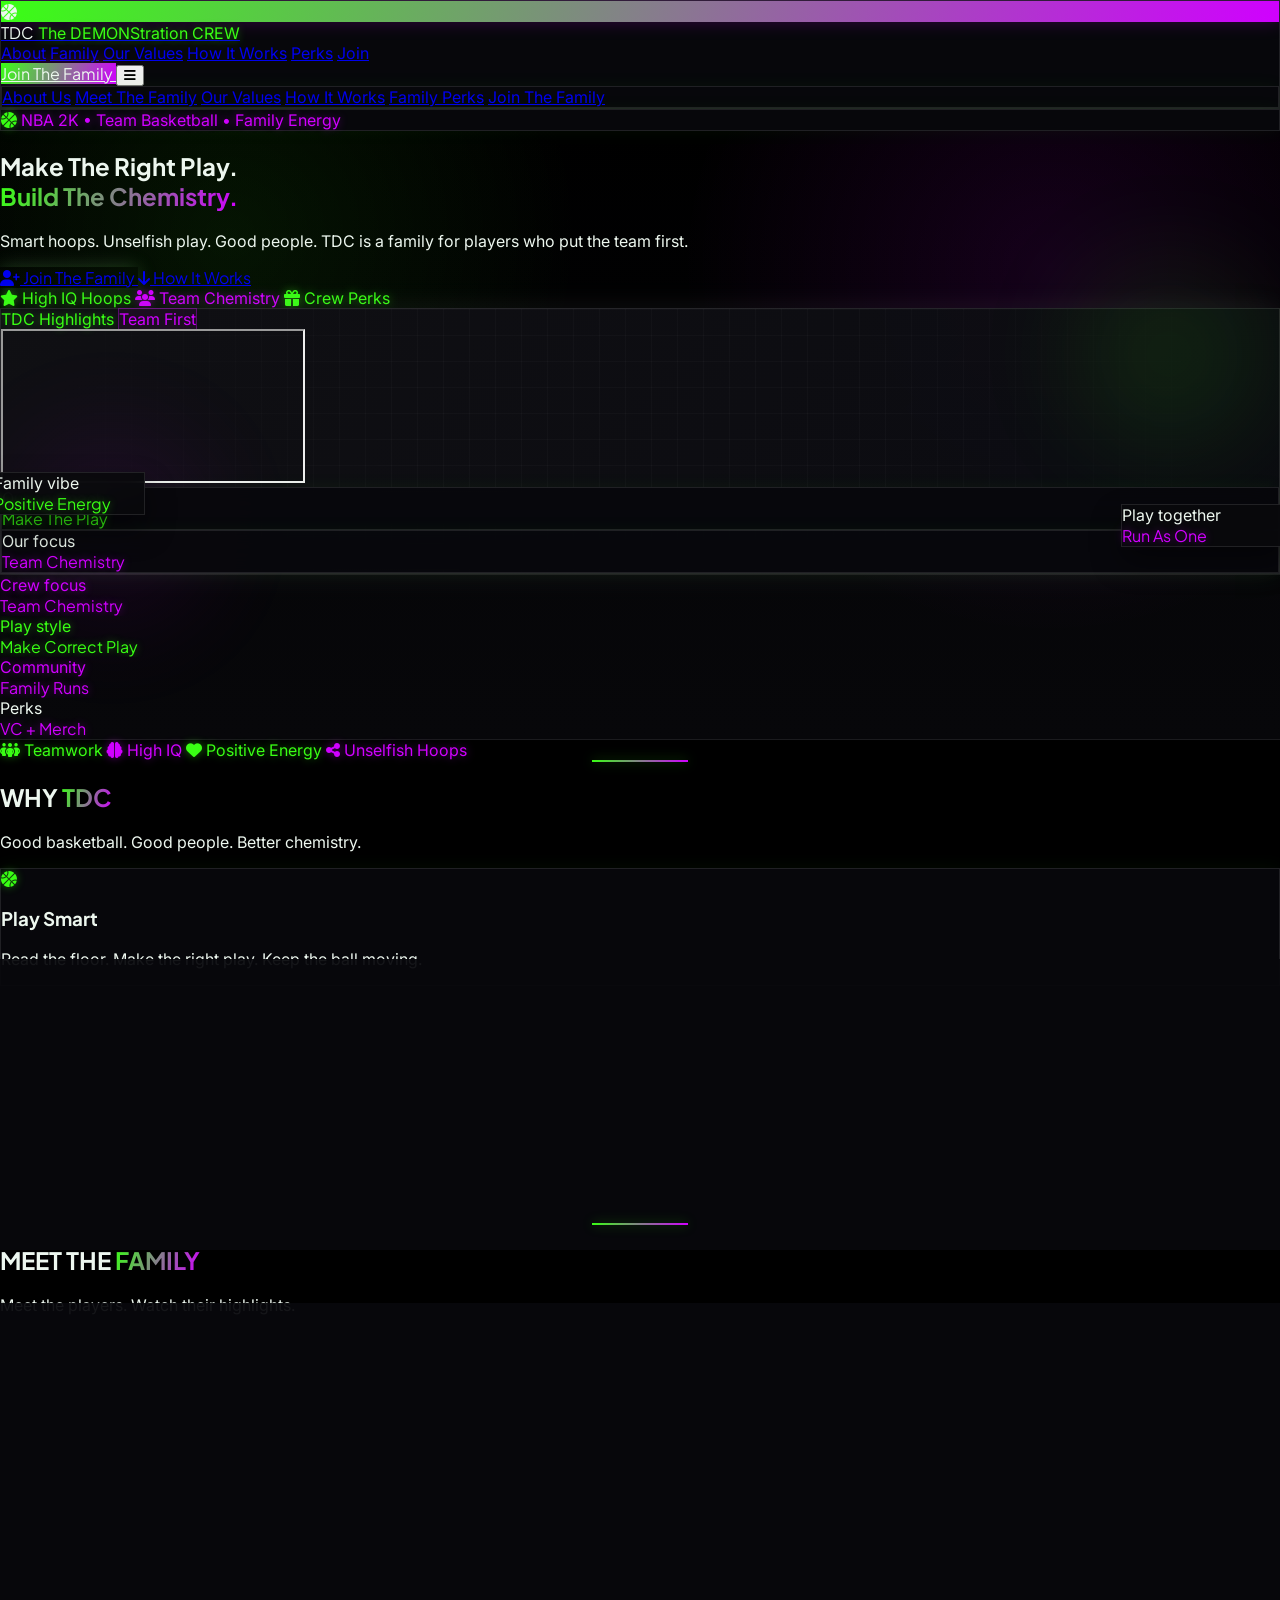
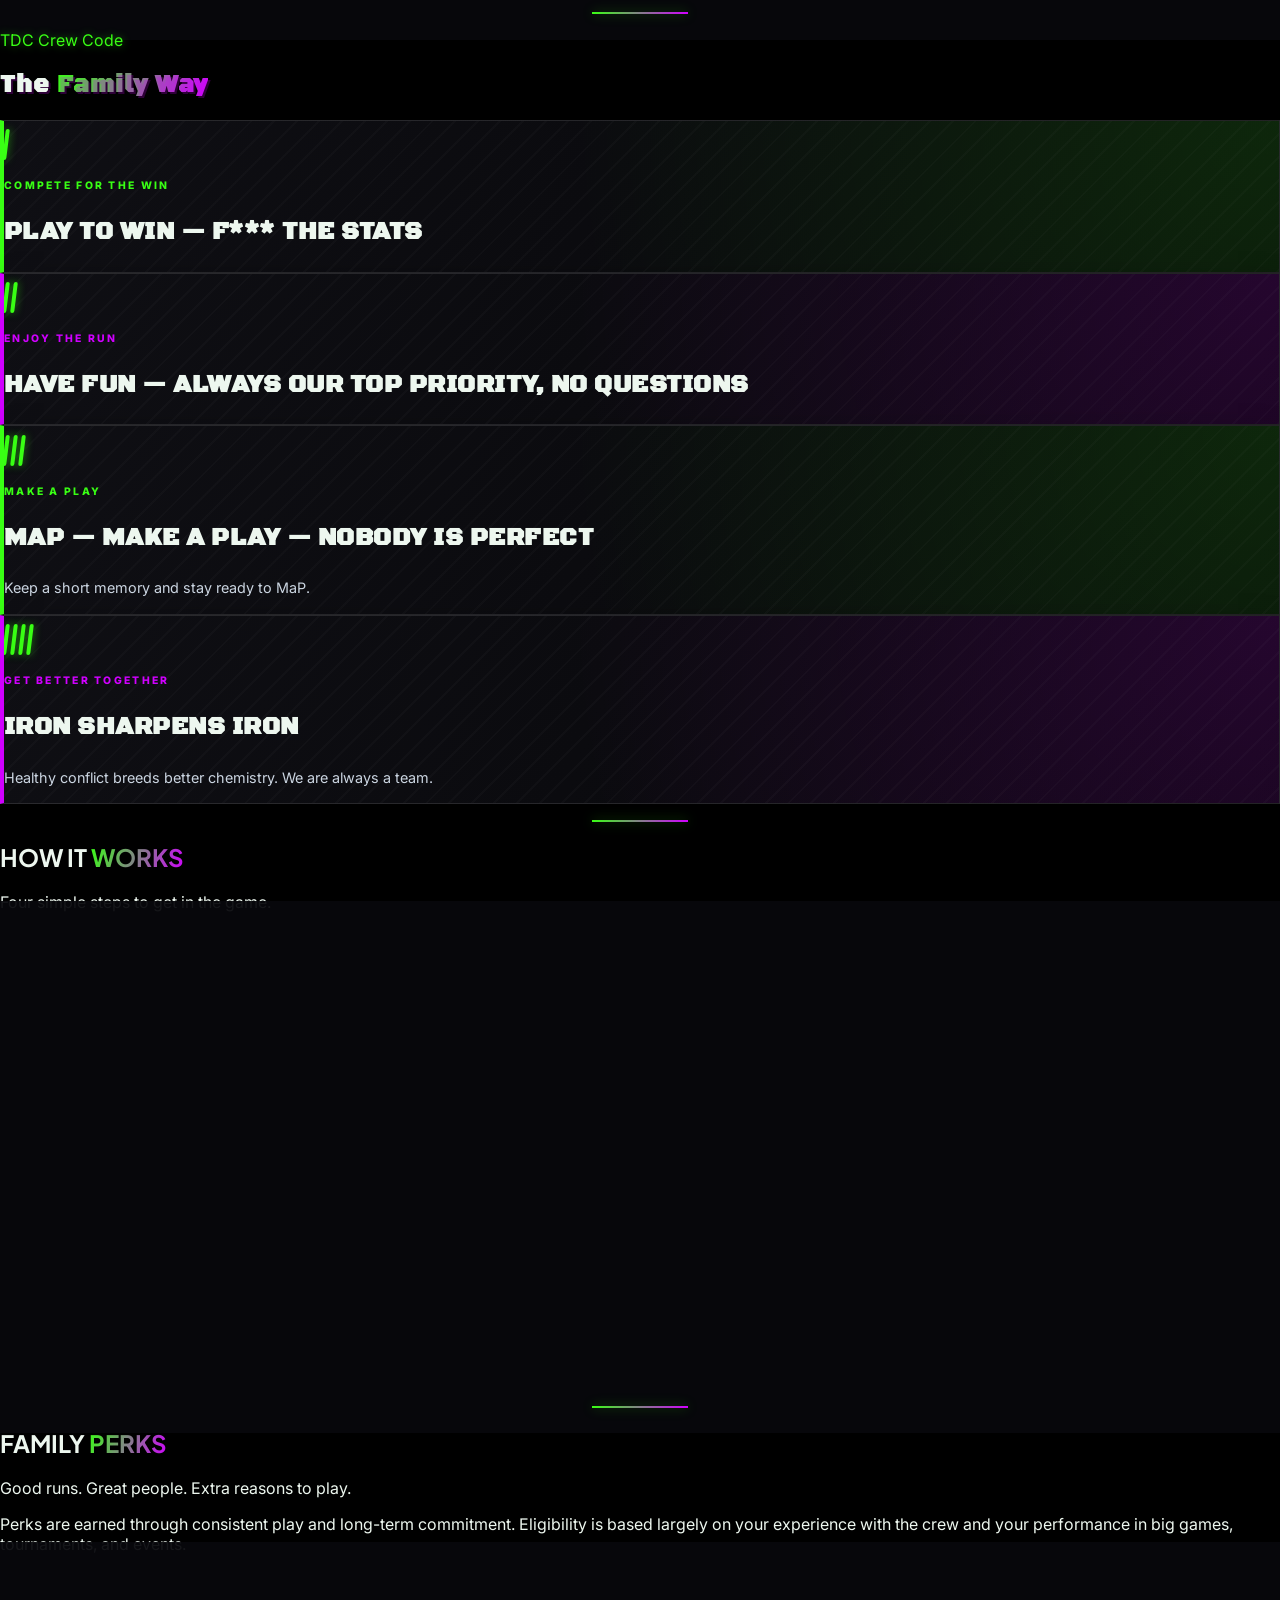
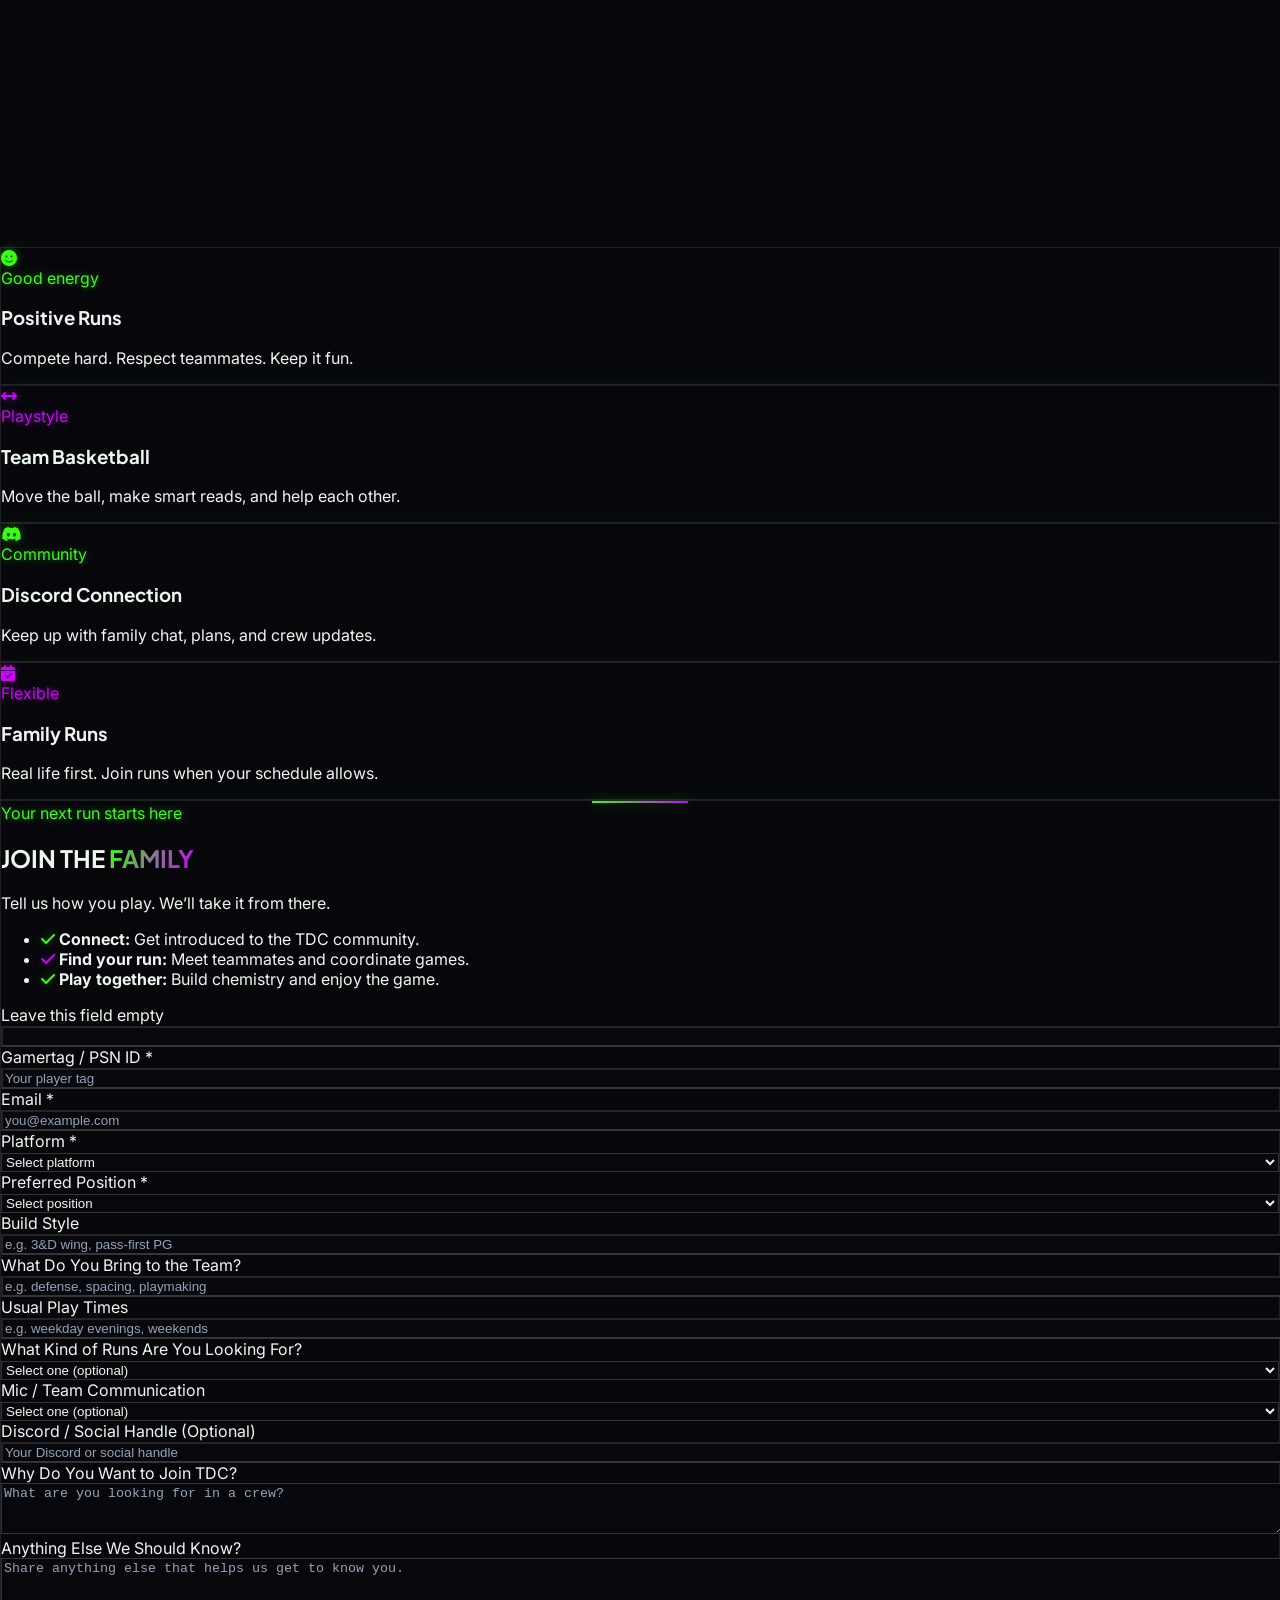
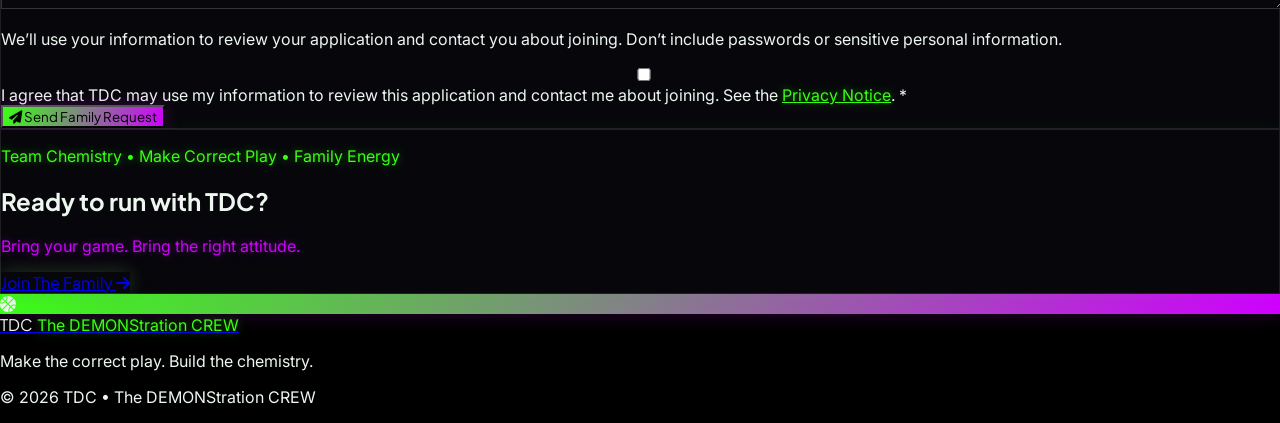
==== index.html @ 6d581211 "Optimize player images and defer highlight videos Co-authored-by: Copilot <223556219+Copilot@users.n" ====
<!DOCTYPE html>
<html lang="en" class="dark scroll-smooth">
<head>
    <meta charset="UTF-8">
    <meta name="viewport" content="width=device-width, initial-scale=1.0">
    <meta name="theme-color" content="#000000">
    <title>TDC // The DEMONStration CREW</title>
    <meta name="description" content="TDC is a high-IQ basketball family built on chemistry, team play, and a positive gaming community.">
    <link rel="icon" type="image/svg+xml" href="./favicon.svg">
    <link rel="canonical" href="https://202online.github.io/nba2k-crew/">
    <meta property="og:type" content="website">
    <meta property="og:url" content="https://202online.github.io/nba2k-crew/">
    <meta property="og:title" content="TDC // The DEMONStration CREW">
    <meta property="og:description" content="A high-IQ basketball family built on chemistry, team play, and a positive gaming community.">
    <meta property="og:image" content="https://202online.github.io/nba2k-crew/TwoTDCprofile.jpg">
    <meta property="og:image:width" content="1254">
    <meta property="og:image:height" content="1254">
    <meta property="og:image:alt" content="TDC basketball crew profile artwork">
    <meta name="twitter:card" content="summary_large_image">
    <meta name="twitter:title" content="TDC // The DEMONStration CREW">
    <meta name="twitter:description" content="A high-IQ basketball family built on chemistry, team play, and a positive gaming community.">
    <meta name="twitter:image" content="https://202online.github.io/nba2k-crew/TwoTDCprofile.jpg">

    <script src="https://cdn.tailwindcss.com"></script>
    <link rel="stylesheet" href="https://cdnjs.cloudflare.com/ajax/libs/font-awesome/6.4.0/css/all.min.css">
    <link rel="preconnect" href="https://fonts.googleapis.com">
    <link rel="preconnect" href="https://fonts.gstatic.com" crossorigin>
    <link href="https://fonts.googleapis.com/css2?family=Barlow+Condensed:wght@600;700;800;900&family=Inter:wght@300;400;500;600;700&family=Plus+Jakarta+Sans:wght@600;700;800&display=swap" rel="stylesheet">
    <link href="https://fonts.googleapis.com/css2?family=Black+Ops+One&display=swap" rel="stylesheet">

    <script>
        tailwind.config = {
            darkMode: 'class',
            theme: {
                extend: {
                    colors: {
                        crew: {
                            green: '#39ff14',
                            emerald: '#00ff9d',
                            purple: '#d000ff',
                            violet: '#9d00ff',
                            black: '#000000',
                            dark: '#08080c',
                            surface: '#101014'
                        }
                    },
                    fontFamily: {
                        sans: ['Inter', 'sans-serif'],
                        display: ['Plus Jakarta Sans', 'sans-serif']
                    }
                }
            }
        };
    </script>

    <style>
        :root {
            --electric-green: #39ff14;
            --electric-purple: #d000ff;
            --page-black: #000000;
            --panel-black: #08080c;
            --soft-white: #edf7ef;
        }

        html {
            scroll-behavior: smooth;
            scroll-padding-top: 6rem;
        }

        body {
            min-height: 100%;
            margin: 0;
            overflow-x: hidden;
            background: var(--page-black);
            color: var(--soft-white);
            font-family: 'Inter', sans-serif;
        }

        .font-display {
            font-family: 'Plus Jakarta Sans', sans-serif;
        }

        .family-way-heading {
            font-family: 'Black Ops One', 'Barlow Condensed', sans-serif;
            letter-spacing: 0.04em;
            text-shadow: 2px 2px 0 rgba(208, 0, 255, 0.22);
        }

        .family-way-tally {
            display: flex;
            flex: 0 0 auto;
            align-items: center;
            gap: 4px;
            min-width: 48px;
            height: 48px;
        }

        .family-way-tally i {
            display: block;
            width: 4px;
            height: 31px;
            border-radius: 2px;
            background: var(--electric-green);
            box-shadow: 0 0 9px rgba(57, 255, 20, 0.55);
            transform: skew(-7deg);
        }

        section,
        footer {
            background-color: var(--page-black);
        }

        .hero-bg {
            background:
                radial-gradient(circle at 18% 20%, rgba(57, 255, 20, 0.08), transparent 30%),
                radial-gradient(circle at 82% 25%, rgba(208, 0, 255, 0.10), transparent 32%),
                linear-gradient(180deg, #000000, #030306);
        }

        .glass-card {
            background: rgba(8, 8, 12, 0.94);
            border: 1px solid rgba(255, 255, 255, 0.10);
            backdrop-filter: blur(12px);
            -webkit-backdrop-filter: blur(12px);
            box-shadow: 0 0 18px rgba(57, 255, 20, 0.05);
        }

        .glass-card:hover {
            border-color: rgba(208, 0, 255, 0.55);
            box-shadow: 0 0 22px rgba(208, 0, 255, 0.14);
        }

        .gradient-text {
            background: linear-gradient(110deg, var(--electric-green), var(--electric-purple));
            -webkit-background-clip: text;
            background-clip: text;
            -webkit-text-fill-color: transparent;
        }

        .text-crew-green,
        .text-emerald-300,
        .text-green-400 {
            color: var(--electric-green) !important;
            -webkit-text-fill-color: var(--electric-green);
            text-shadow: 0 0 8px rgba(57, 255, 20, 0.45);
        }

        .text-crew-purple,
        .text-fuchsia-300,
        .text-purple-300 {
            color: var(--electric-purple) !important;
            -webkit-text-fill-color: var(--electric-purple);
            text-shadow: 0 0 8px rgba(208, 0, 255, 0.45);
        }

        .text-white {
            color: var(--soft-white) !important;
        }

        [class*="from-crew-green"][class*="to-crew-purple"] {
            background-image: linear-gradient(110deg, var(--electric-green), var(--electric-purple)) !important;
            box-shadow: 0 0 18px rgba(208, 0, 255, 0.22);
        }

        .badge-green {
            background: rgba(57, 255, 20, 0.08);
            color: #a7ff91;
            border: 1px solid rgba(57, 255, 20, 0.50);
            box-shadow: 0 0 10px rgba(57, 255, 20, 0.12);
        }

        .badge-purple {
            background: rgba(208, 0, 255, 0.08);
            color: #ed9cff;
            border: 1px solid rgba(208, 0, 255, 0.50);
            box-shadow: 0 0 10px rgba(208, 0, 255, 0.12);
        }

        .section-divider {
            width: 96px;
            height: 2px;
            margin-inline: auto;
            background: linear-gradient(90deg, var(--electric-green), var(--electric-purple));
            box-shadow: 0 0 12px rgba(57, 255, 20, 0.4);
        }

        .hero-panel {
            position: relative;
            isolation: isolate;
            background: linear-gradient(135deg, rgba(16, 16, 20, 0.96), rgba(12, 12, 18, 0.92));
            border: 1px solid rgba(255, 255, 255, 0.10);
            box-shadow: 0 0 30px rgba(57, 255, 20, 0.07), 0 0 30px rgba(208, 0, 255, 0.07);
        }

        .hero-panel::before {
            content: "";
            position: absolute;
            z-index: -1;
            inset: 0;
            border-radius: inherit;
            background-image:
                linear-gradient(rgba(255,255,255,0.025) 1px, transparent 1px),
                linear-gradient(90deg, rgba(255,255,255,0.025) 1px, transparent 1px);
            background-size: 26px 26px;
            mask-image: radial-gradient(circle at center, black 35%, transparent 100%);
            pointer-events: none;
        }

        .pulse-orb {
            position: absolute;
            z-index: -1;
            width: 190px;
            height: 190px;
            border-radius: 9999px;
            filter: blur(58px);
            opacity: 0.4;
            pointer-events: none;
        }

        .pulse-orb.green {
            top: -50px;
            right: 15px;
            background: rgba(57, 255, 20, 0.25);
        }

        .pulse-orb.purple {
            bottom: -50px;
            left: 15px;
            background: rgba(208, 0, 255, 0.22);
        }

        .floating-card {
            position: absolute;
            right: -8px;
            bottom: 26px;
            width: 164px;
            background: rgba(9, 9, 12, 0.94);
            border: 1px solid rgba(255, 255, 255, 0.10);
            backdrop-filter: blur(12px);
            box-shadow: 0 15px 30px rgba(0, 0, 0, 0.45);
        }

        .floating-card.left {
            left: -8px;
            right: auto;
            bottom: 58px;
            width: 150px;
        }

        .floating-pill {
            border: 1px solid rgba(57, 255, 20, 0.3);
            background: rgba(57, 255, 20, 0.06);
            color: var(--electric-green);
        }

        .floating-pill.purple {
            border-color: rgba(208, 0, 255, 0.35);
            background: rgba(208, 0, 255, 0.06);
            color: var(--electric-purple);
        }

        .stats-bar {
            border-top: 1px solid rgba(255, 255, 255, 0.08);
            border-bottom: 1px solid rgba(255, 255, 255, 0.08);
            background: rgba(255, 255, 255, 0.02);
        }

        .stat-card {
            position: relative;
            overflow: hidden;
        }

        .stat-card::before {
            content: "";
            position: absolute;
            inset: 0;
            background: linear-gradient(135deg, rgba(57,255,20,0.08), rgba(208,0,255,0.08));
            opacity: 0;
            transition: opacity 0.25s ease;
            pointer-events: none;
        }

        .stat-card:hover::before {
            opacity: 1;
        }

        .stat-card > * {
            position: relative;
            z-index: 1;
        }

        .cta-glow {
            box-shadow: 0 0 18px rgba(57, 255, 20, 0.20), 0 0 25px rgba(208, 0, 255, 0.12);
        }

        .reveal {
            opacity: 0;
            transform: translateY(16px);
            transition: opacity 0.65s ease, transform 0.65s ease;
        }

        .reveal.visible {
            opacity: 1;
            transform: translateY(0);
        }

        .family-way-list {
            list-style: none;
            padding: 0;
        }

        .family-way-item {
            position: relative;
            isolation: isolate;
            overflow: hidden;
            background: linear-gradient(110deg, rgba(15, 15, 20, 0.98), rgba(7, 7, 10, 0.96));
            border: 1px solid rgba(255, 255, 255, 0.11);
            box-shadow: 0 10px 28px rgba(0, 0, 0, 0.28);
            transition: transform 180ms ease, border-color 180ms ease, box-shadow 180ms ease;
        }

        .family-way-item:nth-child(odd) {
            --item-accent: var(--electric-green);
            --item-glow: rgba(57, 255, 20, 0.13);
            border-left: 4px solid var(--item-accent);
        }

        .family-way-item:nth-child(even) {
            --item-accent: var(--electric-purple);
            --item-glow: rgba(208, 0, 255, 0.15);
            border-left: 4px solid var(--item-accent);
        }

        .family-way-item::before {
            content: "";
            position: absolute;
            z-index: -1;
            inset: 0;
            background:
                repeating-linear-gradient(
                    135deg,
                    transparent 0,
                    transparent 14px,
                    rgba(255, 255, 255, 0.018) 14px,
                    rgba(255, 255, 255, 0.018) 16px
                ),
                radial-gradient(circle at 100% 0, var(--item-glow), transparent 55%);
            pointer-events: none;
        }

        .family-way-item:hover {
            transform: translateY(-3px);
            border-color: var(--item-accent);
            box-shadow: 0 12px 30px var(--item-glow);
        }

        .family-way-kicker {
            color: var(--item-accent);
            font-size: 0.65rem;
            font-weight: 800;
            letter-spacing: 0.22em;
            text-transform: uppercase;
        }

        .family-way-title {
            color: #edf7ef;
            font-family: 'Black Ops One', 'Barlow Condensed', sans-serif;
            font-size: clamp(1.05rem, 2.4vw, 1.55rem);
            font-weight: 900;
            letter-spacing: 0.02em;
            line-height: 1.2;
            text-transform: uppercase;
            text-wrap: balance;
        }

        .family-way-detail {
            color: #cbd5e1;
            font-size: 0.9rem;
            line-height: 1.55;
        }

        input,
        select,
        textarea {
            width: 100%;
            background-color: var(--panel-black) !important;
            color: var(--soft-white) !important;
            border-color: rgba(255, 255, 255, 0.18) !important;
        }

        input::placeholder,
        textarea::placeholder {
            color: #94a3b8;
        }

        input:focus,
        select:focus,
        textarea:focus {
            border-color: var(--electric-green) !important;
            box-shadow: 0 0 12px rgba(57, 255, 20, 0.22);
            outline: none;
        }

        ::-webkit-scrollbar {
            width: 8px;
        }

        ::-webkit-scrollbar-track {
            background: #000;
        }

        ::-webkit-scrollbar-thumb {
            background: var(--electric-purple);
            border-radius: 4px;
            box-shadow: 0 0 8px rgba(208, 0, 255, 0.45);
        }

        ::-webkit-scrollbar-thumb:hover {
            background: var(--electric-green);
        }

        :focus-visible {
            outline: 2px solid var(--electric-green);
            outline-offset: 3px;
        }

        @media (max-width: 640px) {
            .floating-card {
                display: none;
            }

            .hero-panel {
                padding: 1rem;
            }

            .mobile-cta {
                width: 100%;
                justify-content: center;
            }

            .family-way-item {
                padding: 1rem;
            }

            .family-way-tally {
                min-width: 40px;
                height: 40px;
                gap: 3px;
            }

            .family-way-tally i {
                width: 3px;
                height: 26px;
            }
        }

        @media (prefers-reduced-motion: reduce) {
            html {
                scroll-behavior: auto;
            }

            *,
            *::before,
            *::after {
                animation-duration: 0.01ms !important;
                animation-iteration-count: 1 !important;
                transition-duration: 0.01ms !important;
            }

            .reveal {
                opacity: 1;
                transform: none;
            }

            .family-way-item {
                transition: none;
            }
        }
    </style>
</head>

<body class="antialiased selection:bg-crew-purple selection:text-white">
    <!-- Header -->
    <header class="fixed top-0 left-0 right-0 z-40 glass-card border-b border-white/10" id="navbar">
        <div class="max-w-7xl mx-auto px-4 sm:px-6 lg:px-8 h-20 flex items-center justify-between">
            <a href="#intro" class="flex items-center gap-3" aria-label="TDC home">
                <div class="w-10 h-10 rounded-xl bg-gradient-to-tr from-crew-green to-crew-purple flex items-center justify-center text-white font-display font-extrabold text-xl">
                    <i class="fa-solid fa-basketball"></i>
                </div>
                <div>
                    <span class="font-display font-extrabold text-xl tracking-wide text-white">TDC</span>
                    <span class="text-xs font-semibold text-crew-green block -mt-1">The DEMONStration CREW</span>
                </div>
            </a>

            <nav class="hidden lg:flex items-center gap-6 font-medium text-sm" aria-label="Main navigation">
                <a href="#intro" class="text-slate-300 hover:text-crew-green">About</a>
                <a href="#crew" class="text-slate-300 hover:text-crew-green">Family</a>
                <a href="#family-voices" class="text-slate-300 hover:text-crew-green">Our Values</a>
                <a href="#how-it-works" class="text-slate-300 hover:text-crew-green">How It Works</a>
                <a href="#perks" class="text-slate-300 hover:text-crew-purple">Perks</a>
                <a href="#recruitment" class="text-slate-300 hover:text-crew-green">Join</a>
            </nav>

            <div class="flex items-center gap-3">
                <a href="#recruitment" class="hidden sm:inline-flex items-center justify-center px-4 py-2.5 rounded-xl font-display font-bold text-sm text-white bg-gradient-to-r from-crew-green to-crew-purple hover:opacity-95">
                    Join The Family
                </a>
                <button id="mobile-menu-btn" class="lg:hidden text-slate-300 hover:text-white p-2" aria-label="Open navigation menu" aria-expanded="false" aria-controls="mobile-menu">
                    <i class="fa-solid fa-bars text-2xl"></i>
                </button>
            </div>
        </div>

        <nav id="mobile-menu" class="hidden lg:hidden glass-card border-t border-white/10 px-4 pt-3 pb-5 space-y-1" aria-label="Mobile navigation">
            <a href="#intro" class="mobile-link block px-3 py-3 rounded-lg text-slate-200 hover:bg-white/5">About Us</a>
            <a href="#crew" class="mobile-link block px-3 py-3 rounded-lg text-slate-200 hover:bg-white/5">Meet The Family</a>
            <a href="#family-voices" class="mobile-link block px-3 py-3 rounded-lg text-slate-200 hover:bg-white/5">Our Values</a>
            <a href="#how-it-works" class="mobile-link block px-3 py-3 rounded-lg text-slate-200 hover:bg-white/5">How It Works</a>
            <a href="#perks" class="mobile-link block px-3 py-3 rounded-lg text-slate-200 hover:bg-white/5">Family Perks</a>
            <a href="#recruitment" class="mobile-link block px-3 py-3 rounded-lg text-slate-200 hover:bg-white/5">Join The Family</a>
        </nav>
    </header>

    <main>
        <!-- Hero -->
        <section id="intro" class="hero-bg pt-28 sm:pt-32 pb-16 sm:pb-20">
            <div class="max-w-7xl mx-auto px-4 sm:px-6 lg:px-8">
                <div class="grid grid-cols-1 xl:grid-cols-[1.15fr_0.85fr] gap-8 xl:gap-12 items-center">
                    <div class="text-center xl:text-left max-w-3xl mx-auto xl:mx-0 reveal">
                        <div class="inline-flex items-center gap-2 px-4 py-2 rounded-full glass-card border border-crew-purple/40 text-xs font-semibold text-purple-300 mb-6">
                            <i class="fa-solid fa-basketball text-crew-green"></i>
                            NBA 2K • Team Basketball • Family Energy
                        </div>

                        <h1 class="font-display text-4xl sm:text-5xl lg:text-6xl font-extrabold tracking-tight text-white mb-5 leading-tight">
                            Make The Right Play.<br>
                            <span class="gradient-text">Build The Chemistry.</span>
                        </h1>

                        <p class="text-base sm:text-lg text-slate-300 leading-relaxed mb-7 max-w-2xl mx-auto xl:mx-0">
                            Smart hoops. Unselfish play. Good people.
                            TDC is a family for players who put the team first.
                        </p>

                        <div class="flex flex-col sm:flex-row justify-center xl:justify-start gap-3">
                            <a href="#recruitment" class="mobile-cta cta-glow inline-flex items-center gap-2 px-6 py-3.5 rounded-xl font-display font-bold text-sm text-black bg-crew-green hover:brightness-110">
                                <i class="fa-solid fa-user-plus"></i> Join The Family
                            </a>
                            <a href="#how-it-works" class="mobile-cta inline-flex items-center gap-2 px-6 py-3.5 rounded-xl font-display font-bold text-sm text-black bg-crew-purple border border-crew-purple hover:brightness-110">
                                <i class="fa-solid fa-arrow-down"></i> How It Works
                            </a>
                        </div>

                        <div class="mt-7 flex flex-wrap justify-center xl:justify-start gap-2">
                            <span class="inline-flex items-center gap-2 px-3 py-2 rounded-full border border-crew-green/30 bg-crew-green/5 text-xs font-semibold text-crew-green">
                                <i class="fa-solid fa-star"></i> High IQ Hoops
                            </span>
                            <span class="inline-flex items-center gap-2 px-3 py-2 rounded-full border border-crew-purple/30 bg-crew-purple/5 text-xs font-semibold text-crew-purple">
                                <i class="fa-solid fa-users"></i> Team Chemistry
                            </span>
                            <span class="inline-flex items-center gap-2 rounded-full border border-crew-green/30 bg-crew-green/5 px-3 py-2 text-xs font-semibold text-crew-green">
                                <i class="fa-solid fa-gift text-crew-green"></i> Crew Perks
                            </span>
                        </div>
                    </div>

                    <div class="hero-panel rounded-[28px] p-4 sm:p-6 reveal">
                        <div class="pulse-orb green"></div>
                        <div class="pulse-orb purple"></div>

                        <div class="relative z-10">
                            <div class="flex items-center justify-between mb-4">
                                <span class="text-xs font-bold uppercase tracking-[0.18em] text-crew-green">TDC Highlights</span>
                                <span class="floating-pill purple text-[10px] px-2 py-1 rounded-full font-semibold">Team First</span>
                            </div>

                            <div class="aspect-video overflow-hidden rounded-2xl border border-white/10 bg-black">
                                <iframe
                                    class="w-full h-full"
                                    src="https://www.youtube-nocookie.com/embed/dQw4w9WgXcQ?controls=1"
                                    title="TDC Intro and Playstyle Overview"
                                    loading="lazy"
                                    allow="accelerometer; autoplay; clipboard-write; encrypted-media; gyroscope; picture-in-picture"
                                    allowfullscreen>
                                </iframe>
                            </div>

                            <div class="mt-4 grid grid-cols-2 gap-3">
                                <div class="glass-card rounded-2xl p-3">
                                    <div class="text-[10px] uppercase tracking-[0.15em] text-slate-400">Our approach</div>
                                    <div class="mt-1 font-display text-lg sm:text-xl font-extrabold text-crew-green">Make The Play</div>
                                </div>
                                <div class="glass-card rounded-2xl p-3">
                                    <div class="text-[10px] uppercase tracking-[0.15em] text-slate-400">Our focus</div>
                                    <div class="mt-1 font-display text-lg sm:text-xl font-extrabold text-crew-purple">Team Chemistry</div>
                                </div>
                            </div>
                        </div>

                        <div class="floating-card left rounded-2xl p-3">
                            <div class="text-[9px] uppercase tracking-[0.15em] text-slate-400">Family vibe</div>
                            <div class="mt-1 font-display text-base font-extrabold text-crew-green">Positive Energy</div>
                        </div>

                        <div class="floating-card rounded-2xl p-3">
                            <div class="text-[9px] uppercase tracking-[0.15em] text-slate-400">Play together</div>
                            <div class="mt-1 font-display text-base font-extrabold text-crew-purple">Run As One</div>
                        </div>
                    </div>
                </div>

                <!-- Stats row -->
                <div class="stats-bar mt-10 py-4 reveal">
                    <div class="grid grid-cols-2 md:grid-cols-4 gap-3 text-center">
                        <div class="stat-card rounded-2xl border border-crew-purple/30 bg-crew-purple/5 p-4">
                            <div class="text-[10px] uppercase tracking-[0.16em] text-crew-purple">Crew focus</div>
                            <div class="font-display text-lg sm:text-xl font-extrabold text-crew-purple mt-2">Team Chemistry</div>
                        </div>
                        <div class="stat-card rounded-2xl border border-crew-green/30 bg-crew-green/5 p-4">
                            <div class="text-[10px] uppercase tracking-[0.16em] text-crew-green">Play style</div>
                            <div class="font-display text-lg sm:text-xl font-extrabold text-crew-green mt-2">Make Correct Play</div>
                        </div>
                        <div class="stat-card rounded-2xl border border-crew-purple/30 bg-crew-purple/5 p-4">
                            <div class="text-[10px] uppercase tracking-[0.16em] text-crew-purple">Community</div>
                            <div class="font-display text-lg sm:text-xl font-extrabold text-crew-purple mt-2">Family Runs</div>
                        </div>
                        <div class="stat-card rounded-2xl p-4">
                            <div class="text-[10px] uppercase tracking-[0.16em] text-slate-400">Perks</div>
                            <div class="font-display text-lg sm:text-xl font-extrabold text-crew-purple mt-2">VC + Merch</div>
                        </div>
                    </div>
                </div>
            </div>
        </section>

        <!-- Team values row -->
        <section aria-label="TDC team values" class="py-5 border-y border-white/10 bg-white/[0.02]">
            <div class="max-w-7xl mx-auto px-4 sm:px-6 lg:px-8">
                <div class="flex flex-wrap justify-center gap-x-7 gap-y-3 text-xs sm:text-sm font-semibold uppercase tracking-[0.12em]">
                    <span class="inline-flex items-center gap-2 text-crew-green">
                        <i class="fa-solid fa-people-group"></i> Teamwork
                    </span>
                    <span class="inline-flex items-center gap-2 text-crew-purple">
                        <i class="fa-solid fa-brain"></i> High IQ
                    </span>
                    <span class="inline-flex items-center gap-2 text-crew-green">
                        <i class="fa-solid fa-heart"></i> Positive Energy
                    </span>
                    <span class="inline-flex items-center gap-2 text-crew-purple">
                        <i class="fa-solid fa-share-nodes"></i> Unselfish Hoops
                    </span>
                </div>
            </div>
        </section>

        <!-- Why TDC -->
        <section id="why-tdc" class="py-20 sm:py-24">
            <div class="max-w-7xl mx-auto px-4 sm:px-6 lg:px-8">
                <div class="text-center max-w-2xl mx-auto mb-10 reveal">
                    <div class="section-divider mb-5"></div>
                    <h2 class="font-display text-3xl sm:text-4xl font-extrabold text-white">
                        WHY <span class="gradient-text">TDC</span>
                    </h2>
                    <p class="text-slate-400 mt-3">Good basketball. Good people. Better chemistry.</p>
                </div>

                <div class="grid grid-cols-1 md:grid-cols-3 gap-5">
                    <article class="glass-card rounded-3xl p-6 reveal">
                        <div class="w-12 h-12 rounded-2xl bg-crew-green/15 border border-crew-green/35 flex items-center justify-center text-crew-green text-xl mb-4">
                            <i class="fa-solid fa-basketball"></i>
                        </div>
                        <h3 class="font-display text-xl font-bold text-white mb-2">Play Smart</h3>
                        <p class="text-slate-300 text-sm leading-relaxed">Read the floor. Make the right play. Keep the ball moving.</p>
                    </article>

                    <article class="glass-card rounded-3xl p-6 reveal">
                        <div class="w-12 h-12 rounded-2xl bg-crew-purple/15 border border-crew-purple/35 flex items-center justify-center text-crew-purple text-xl mb-4">
                            <i class="fa-solid fa-people-group"></i>
                        </div>
                        <h3 class="font-display text-xl font-bold text-white mb-2">Build Chemistry</h3>
                        <p class="text-slate-300 text-sm leading-relaxed">Support your teammates. Compete hard. Keep it positive.</p>
                    </article>

                    <article class="glass-card rounded-3xl p-6 reveal">
                        <div class="w-12 h-12 rounded-2xl bg-white/5 border border-white/15 flex items-center justify-center text-crew-green text-xl mb-4">
                            <i class="fa-solid fa-gift"></i>
                        </div>
                        <h3 class="font-display text-xl font-bold text-white mb-2">Enjoy The Perks</h3>
                        <p class="text-slate-300 text-sm leading-relaxed">Join the community for family runs, giveaways, and merch perks.</p>
                    </article>
                </div>
            </div>
        </section>

        <!-- Meet The Family -->
        <section id="crew" class="py-20 sm:py-24">
            <div class="max-w-7xl mx-auto px-4 sm:px-6 lg:px-8">
                <div class="text-center max-w-2xl mx-auto mb-12 reveal">
                    <div class="section-divider mb-5"></div>
                    <h2 class="font-display text-3xl sm:text-4xl font-extrabold text-white">
                        MEET THE <span class="gradient-text">FAMILY</span>
                    </h2>
                    <p class="text-slate-400 mt-3">Meet the players. Watch their highlights.</p>
                </div>

                <div class="grid grid-cols-1 md:grid-cols-2 lg:grid-cols-3 gap-5">
                    <!-- Drew -->
                    <article class="glass-card rounded-3xl p-5 sm:p-6 flex flex-col reveal">
                        <div class="flex items-center gap-4 mb-4">
                            <img
                                src="TwoTDCprofile.webp"
                                alt="Drew"
                                class="w-20 h-20 sm:w-24 sm:h-24 shrink-0 rounded-2xl object-cover border-2 border-crew-green/70 shadow-[0_0_14px_rgba(57,255,20,0.22)]"
                            >
                            <div class="min-w-0">
                                <span class="text-xs font-bold uppercase tracking-wider text-crew-purple">Floor General</span>
                                <h3 class="font-display text-lg sm:text-xl font-bold text-white">Drew "Two"</h3>
                                <p class="text-xs text-crew-green"><i class="fa-brands fa-xbox mr-1"></i>Twooh Two TDC</p>
                            </div>
                        </div>

                        <p class="text-slate-300 text-sm leading-relaxed mb-4">“Play to win. Make a play. Forget the stats.”</p>

                        <div class="flex flex-wrap gap-2 mb-5">
                            <span class="px-2.5 py-1 rounded-lg badge-green text-xs">Dominant Big</span>
                            <span class="px-2.5 py-1 rounded-lg badge-green text-xs">True PG</span>
                            <span class="px-2.5 py-1 rounded-lg badge-purple text-xs">Defensive Demon</span>
                            <span class="px-2.5 py-1 rounded-lg badge-purple text-xs">High IQ</span>
                        </div>

                        <a href="./players/drew-two.html" class="mt-auto inline-flex items-center gap-2 border-t border-white/10 pt-4 text-sm font-bold text-crew-green hover:brightness-125 focus-visible:outline focus-visible:outline-2 focus-visible:outline-offset-4 focus-visible:outline-crew-green">
                            View Drew’s profile <i class="fa-solid fa-arrow-right" aria-hidden="true"></i>
                        </a>
                    </article>

                    <!-- T-Bird -->
                    <article class="glass-card rounded-3xl p-5 sm:p-6 flex flex-col reveal">
                        <div class="flex items-center gap-4 mb-4">
                            <img
                                src="https://images.unsplash.com/photo-1570295999919-56ceb5ecca61?w=400&auto=format&fit=crop&q=80"
                                alt="T-Bird"
                                loading="lazy"
                                class="w-20 h-20 sm:w-24 sm:h-24 shrink-0 rounded-2xl object-cover border-2 border-crew-purple/70 shadow-[0_0_14px_rgba(208,0,255,0.2)]"
                            >
                            <div class="min-w-0">
                                <span class="text-xs font-bold uppercase tracking-wider text-crew-purple">Lockdown Wing</span>
                                <h3 class="font-display text-lg sm:text-xl font-bold text-white">T-Bird "Filthy"</h3>
                                <p class="text-xs text-crew-green"><i class="fa-brands fa-xbox mr-1"></i>FiLTHY1 TDC</p>
                            </div>
                        </div>

                        <p class="text-slate-300 text-sm leading-relaxed mb-4">“Lock up their best. Hit the open shot. Stay composed.”</p>

                        <div class="flex flex-wrap gap-2 mb-5">
                            <span class="px-2.5 py-1 rounded-lg badge-purple text-xs">3&D Wing</span>
                            <span class="px-2.5 py-1 rounded-lg badge-green text-xs">Corner Shooter</span>
                        </div>

                        <a href="./players/t-bird-filthy.html" class="mt-auto inline-flex items-center gap-2 border-t border-white/10 pt-4 text-sm font-bold text-crew-green hover:brightness-125 focus-visible:outline focus-visible:outline-2 focus-visible:outline-offset-4 focus-visible:outline-crew-green">
                            View T-Bird’s profile <i class="fa-solid fa-arrow-right" aria-hidden="true"></i>
                        </a>
                    </article>

                    <!-- Xaye -->
                    <article class="glass-card rounded-3xl p-5 sm:p-6 flex flex-col reveal">
                        <div class="flex items-center gap-4 mb-4">
                            <img
                                src="https://images.unsplash.com/photo-1527980965255-d3b416303d12?w=400&auto=format&fit=crop&q=80"
                                alt="Xaye"
                                loading="lazy"
                                class="w-20 h-20 sm:w-24 sm:h-24 shrink-0 rounded-2xl object-cover border-2 border-crew-purple/70 shadow-[0_0_14px_rgba(208,0,255,0.2)]"
                            >
                            <div class="min-w-0">
                                <span class="text-xs font-bold uppercase tracking-wider text-crew-purple">Anchor Center</span>
                                <h3 class="font-display text-lg sm:text-xl font-bold text-white">Xaye "Tiger"</h3>
                                <p class="text-xs text-crew-green"><i class="fa-brands fa-xbox mr-1"></i>Tigerbol TDC</p>
                            </div>
                        </div>

                        <p class="text-slate-300 text-sm leading-relaxed mb-4">“Set the screen. Own the glass. Make the outlet.”</p>

                        <div class="flex flex-wrap gap-2 mb-5">
                            <span class="px-2.5 py-1 rounded-lg badge-green text-xs">Rim Protector</span>
                            <span class="px-2.5 py-1 rounded-lg badge-purple text-xs">Outlet Specialist</span>
                        </div>

                        <a href="./players/xaye-tiger.html" class="mt-auto inline-flex items-center gap-2 border-t border-white/10 pt-4 text-sm font-bold text-crew-green hover:brightness-125 focus-visible:outline focus-visible:outline-2 focus-visible:outline-offset-4 focus-visible:outline-crew-green">
                            View Xaye’s profile <i class="fa-solid fa-arrow-right" aria-hidden="true"></i>
                        </a>
                    </article>
                </div>
            </div>
        </section>

        <!-- The Family Way -->
        <section id="family-voices" class="py-20 sm:py-24">
            <div class="max-w-5xl mx-auto px-4 sm:px-6 lg:px-8">
                <div class="text-center max-w-2xl mx-auto mb-10 reveal">
                    <div class="section-divider mb-5"></div>
                    <p class="text-xs font-extrabold uppercase tracking-[0.3em] text-crew-green mb-3">
                        TDC Crew Code
                    </p>
                    <h2 class="family-way-heading text-4xl sm:text-5xl font-black uppercase tracking-wide text-white">
                        The <span class="gradient-text">Family Way</span>
                    </h2>
                </div>

                <ol class="family-way-list space-y-4">
                    <li class="family-way-item rounded-2xl p-5 sm:p-6 reveal">
                        <div class="flex items-start gap-4 sm:gap-5">
                            <span class="family-way-tally" role="img" aria-label="One lime-green tally mark"><i></i></span>
                            <div class="min-w-0 pt-1">
                                <p class="family-way-kicker mb-2">Compete for the win</p>
                                <h3 class="family-way-title">Play To Win — F*** The Stats</h3>
                            </div>
                        </div>
                    </li>

                    <li class="family-way-item rounded-2xl p-5 sm:p-6 reveal">
                        <div class="flex items-start gap-4 sm:gap-5">
                            <span class="family-way-tally" role="img" aria-label="Two lime-green tally marks"><i></i><i></i></span>
                            <div class="min-w-0 pt-1">
                                <p class="family-way-kicker mb-2">Enjoy the run</p>
                                <h3 class="family-way-title">Have Fun — Always Our Top Priority, No Questions</h3>
                            </div>
                        </div>
                    </li>

                    <li class="family-way-item rounded-2xl p-5 sm:p-6 reveal">
                        <div class="flex items-start gap-4 sm:gap-5">
                            <span class="family-way-tally" role="img" aria-label="Three lime-green tally marks"><i></i><i></i><i></i></span>
                            <div class="min-w-0 pt-1">
                                <p class="family-way-kicker mb-2">Make a play</p>
                                <h3 class="family-way-title">MaP — Make a Play — Nobody Is Perfect</h3>
                                <p class="family-way-detail mt-2">Keep a short memory and stay ready to MaP.</p>
                            </div>
                        </div>
                    </li>

                    <li class="family-way-item rounded-2xl p-5 sm:p-6 reveal">
                        <div class="flex items-start gap-4 sm:gap-5">
                            <span class="family-way-tally" role="img" aria-label="Four lime-green tally marks"><i></i><i></i><i></i><i></i></span>
                            <div class="min-w-0 pt-1">
                                <p class="family-way-kicker mb-2">Get better together</p>
                                <h3 class="family-way-title">Iron Sharpens Iron</h3>
                                <p class="family-way-detail mt-2">
                                    Healthy conflict breeds better chemistry. We are always a team.
                                </p>
                            </div>
                        </div>
                    </li>
                </ol>
            </div>
        </section>

        <!-- How It Works -->
        <section id="how-it-works" class="py-20 sm:py-24">
            <div class="max-w-7xl mx-auto px-4 sm:px-6 lg:px-8">
                <div class="text-center max-w-2xl mx-auto mb-12 reveal">
                    <div class="section-divider mb-5"></div>
                    <h2 class="font-display text-3xl sm:text-4xl font-extrabold text-white">
                        HOW IT <span class="gradient-text">WORKS</span>
                    </h2>
                    <p class="text-slate-400 mt-3">Four simple steps to get in the game.</p>
                </div>

                <div class="grid grid-cols-1 sm:grid-cols-2 lg:grid-cols-4 gap-5">
                    <article class="glass-card rounded-3xl p-5 reveal">
                        <div class="flex items-center justify-between mb-5">
                            <span class="font-display text-3xl font-extrabold text-crew-green">01</span>
                            <i class="fa-solid fa-clipboard-list text-crew-green text-xl"></i>
                        </div>
                        <h3 class="font-display text-lg font-bold text-white mb-2">Send Your Request</h3>
                        <p class="text-sm text-slate-300 leading-relaxed">Share your tag, platform, position, and play style.</p>
                    </article>

                    <article class="glass-card rounded-3xl p-5 reveal">
                        <div class="flex items-center justify-between mb-5">
                            <span class="font-display text-3xl font-extrabold text-crew-purple">02</span>
                            <i class="fa-brands fa-discord text-crew-purple text-xl"></i>
                        </div>
                        <h3 class="font-display text-lg font-bold text-white mb-2">Connect With TDC</h3>
                        <p class="text-sm text-slate-300 leading-relaxed">Get connected with the family and community updates.</p>
                    </article>

                    <article class="glass-card rounded-3xl p-5 reveal">
                        <div class="flex items-center justify-between mb-5">
                            <span class="font-display text-3xl font-extrabold text-crew-green">03</span>
                            <i class="fa-solid fa-basketball text-crew-green text-xl"></i>
                        </div>
                        <h3 class="font-display text-lg font-bold text-white mb-2">Find Your Runs</h3>
                        <p class="text-sm text-slate-300 leading-relaxed">Meet teammates, coordinate sessions, and get on court.</p>
                    </article>

                    <article class="glass-card rounded-3xl p-5 reveal">
                        <div class="flex items-center justify-between mb-5">
                            <span class="font-display text-3xl font-extrabold text-crew-purple">04</span>
                            <i class="fa-solid fa-trophy text-crew-purple text-xl"></i>
                        </div>
                        <h3 class="font-display text-lg font-bold text-white mb-2">Make The Right Play</h3>
                        <p class="text-sm text-slate-300 leading-relaxed">Build chemistry, enjoy the games, and join in on perks.</p>
                    </article>
                </div>
            </div>
        </section>

        <!-- Family Perks -->
        <section id="perks" class="py-20 sm:py-24">
            <div class="max-w-7xl mx-auto px-4 sm:px-6 lg:px-8">
                <div class="text-center max-w-2xl mx-auto mb-10 reveal">
                    <div class="section-divider mb-5"></div>
                    <h2 class="font-display text-3xl sm:text-4xl font-extrabold text-white">
                        FAMILY <span class="gradient-text">PERKS</span>
                    </h2>
                    <p class="text-slate-400 mt-3">Good runs. Great people. Extra reasons to play.</p>
                    <p class="text-slate-300 mt-4 text-sm leading-relaxed">
                        Perks are earned through consistent play and long-term commitment. Eligibility is based largely on your experience with the crew and your performance in big games, tournaments, and events.
                    </p>
                </div>

                <div class="grid grid-cols-1 md:grid-cols-2 lg:grid-cols-3 gap-5">
                    <article class="glass-card rounded-3xl p-6 reveal">
                        <div class="w-12 h-12 rounded-2xl bg-crew-green/15 border border-crew-green/35 flex items-center justify-center text-crew-green text-xl mb-4">
                            <i class="fa-solid fa-coins"></i>
                        </div>
                        <span class="text-xs font-bold uppercase tracking-widest text-crew-green">Giveaways</span>
                        <h3 class="font-display text-xl font-bold text-white mt-2">VC Rewards</h3>
                        <p class="text-slate-300 text-sm leading-relaxed mt-2">Join crew giveaways and community rewards.</p>
                    </article>

                    <article class="glass-card rounded-3xl p-6 reveal">
                        <div class="w-12 h-12 rounded-2xl bg-crew-purple/15 border border-crew-purple/35 flex items-center justify-center text-crew-purple text-xl mb-4">
                            <i class="fa-solid fa-shirt"></i>
                        </div>
                        <span class="text-xs font-bold uppercase tracking-widest text-crew-purple">Crew gear</span>
                        <h3 class="font-display text-xl font-bold text-white mt-2">Family Merch</h3>
                        <p class="text-slate-300 text-sm leading-relaxed mt-2">Look out for TDC merch drops and member offers.</p>
                    </article>

                    <article class="glass-card rounded-3xl p-6 reveal">
                        <div class="w-12 h-12 rounded-2xl bg-crew-green/15 border border-crew-green/35 flex items-center justify-center text-crew-green text-xl mb-4">
                            <i class="fa-solid fa-face-smile"></i>
                        </div>
                        <span class="text-xs font-bold uppercase tracking-widest text-crew-green">Good energy</span>
                        <h3 class="font-display text-xl font-bold text-white mt-2">Positive Runs</h3>
                        <p class="text-slate-300 text-sm leading-relaxed mt-2">Compete hard. Respect teammates. Keep it fun.</p>
                    </article>

                    <article class="glass-card rounded-3xl p-6 reveal">
                        <div class="w-12 h-12 rounded-2xl bg-crew-purple/15 border border-crew-purple/35 flex items-center justify-center text-crew-purple text-xl mb-4">
                            <i class="fa-solid fa-arrows-left-right"></i>
                        </div>
                        <span class="text-xs font-bold uppercase tracking-widest text-crew-purple">Playstyle</span>
                        <h3 class="font-display text-xl font-bold text-white mt-2">Team Basketball</h3>
                        <p class="text-slate-300 text-sm leading-relaxed mt-2">Move the ball, make smart reads, and help each other.</p>
                    </article>

                    <article class="glass-card rounded-3xl p-6 reveal">
                        <div class="w-12 h-12 rounded-2xl bg-crew-green/15 border border-crew-green/35 flex items-center justify-center text-crew-green text-xl mb-4">
                            <i class="fa-brands fa-discord"></i>
                        </div>
                        <span class="text-xs font-bold uppercase tracking-widest text-crew-green">Community</span>
                        <h3 class="font-display text-xl font-bold text-white mt-2">Discord Connection</h3>
                        <p class="text-slate-300 text-sm leading-relaxed mt-2">Keep up with family chat, plans, and crew updates.</p>
                    </article>

                    <article class="glass-card rounded-3xl p-6 reveal">
                        <div class="w-12 h-12 rounded-2xl bg-crew-purple/15 border border-crew-purple/35 flex items-center justify-center text-crew-purple text-xl mb-4">
                            <i class="fa-solid fa-calendar-check"></i>
                        </div>
                        <span class="text-xs font-bold uppercase tracking-widest text-crew-purple">Flexible</span>
                        <h3 class="font-display text-xl font-bold text-white mt-2">Family Runs</h3>
                        <p class="text-slate-300 text-sm leading-relaxed mt-2">Real life first. Join runs when your schedule allows.</p>
                    </article>
                </div>
            </div>
        </section>

        <!-- Join The Family -->
        <section id="recruitment" class="py-20 sm:py-24">
            <div class="max-w-6xl mx-auto px-4 sm:px-6 lg:px-8">
                <div class="glass-card rounded-3xl p-6 sm:p-8 lg:p-10 reveal">
                    <div class="grid grid-cols-1 lg:grid-cols-[0.9fr_1.1fr] gap-8 lg:gap-12">
                        <div>
                            <div class="section-divider !mx-0 mb-5"></div>
                            <span class="text-xs font-bold text-crew-green uppercase tracking-wider">Your next run starts here</span>
                            <h2 class="font-display text-3xl sm:text-4xl font-extrabold text-white mt-2">
                                JOIN THE <span class="gradient-text">FAMILY</span>
                            </h2>
                            <p class="text-slate-300 mt-3">Tell us how you play. We’ll take it from there.</p>

                            <ul class="mt-6 space-y-4">
                                <li class="flex items-start gap-3">
                                    <span class="w-7 h-7 shrink-0 rounded-full bg-crew-green/10 border border-crew-green/35 flex items-center justify-center text-crew-green">
                                        <i class="fa-solid fa-check text-xs"></i>
                                    </span>
                                    <span class="text-sm text-slate-300"><strong class="text-white">Connect:</strong> Get introduced to the TDC community.</span>
                                </li>
                                <li class="flex items-start gap-3">
                                    <span class="w-7 h-7 shrink-0 rounded-full bg-crew-purple/10 border border-crew-purple/35 flex items-center justify-center text-crew-purple">
                                        <i class="fa-solid fa-check text-xs"></i>
                                    </span>
                                    <span class="text-sm text-slate-300"><strong class="text-white">Find your run:</strong> Meet teammates and coordinate games.</span>
                                </li>
                                <li class="flex items-start gap-3">
                                    <span class="w-7 h-7 shrink-0 rounded-full bg-crew-green/10 border border-crew-green/35 flex items-center justify-center text-crew-green">
                                        <i class="fa-solid fa-check text-xs"></i>
                                    </span>
                                    <span class="text-sm text-slate-300"><strong class="text-white">Play together:</strong> Build chemistry and enjoy the game.</span>
                                </li>
                            </ul>
                        </div>

                        <form
    id="join-form"
    action="https://api.staticforms.dev/submit"
    method="POST"
    class="space-y-4"
>
    <input type="hidden" name="apiKey" value="sf_8c8fbf35a941ab716f4f1083">
    <input type="hidden" name="subject" value="New TDC Family Application">
    <input type="hidden" name="redirectTo" value="https://202online.github.io/nba2k-crew/thank-you.html">

    <div aria-hidden="true" class="absolute -left-[9999px]">
        <label for="website">Leave this field empty</label>
        <input
            id="website"
            type="text"
            name="honeypot"
            tabindex="-1"
            autocomplete="off"
        >
    </div>

    <div class="grid grid-cols-1 sm:grid-cols-2 gap-4">
        <div>
            <label for="gamertag" class="block text-xs font-semibold text-slate-300 uppercase tracking-wider mb-2">
                Gamertag / PSN ID *
            </label>
            <input
                id="gamertag"
                name="name"
                type="text"
                required
                autocomplete="nickname"
                placeholder="Your player tag"
                class="border rounded-xl px-4 py-3"
            >
        </div>

        <div>
            <label for="email" class="block text-xs font-semibold text-slate-300 uppercase tracking-wider mb-2">
                Email *
            </label>
            <input
                id="email"
                name="email"
                type="email"
                required
                autocomplete="email"
                placeholder="you@example.com"
                class="border rounded-xl px-4 py-3"
            >
        </div>

        <div>
            <label for="platform" class="block text-xs font-semibold text-slate-300 uppercase tracking-wider mb-2">
                Platform *
            </label>
            <select id="platform" name="platform" required class="border rounded-xl px-4 py-3">
                <option value="" disabled selected>Select platform</option>
                <option value="PlayStation 5">PlayStation 5</option>
                <option value="Xbox Series X|S">Xbox Series X|S</option>
                <option value="PC">PC</option>
            </select>
        </div>

        <div>
            <label for="position" class="block text-xs font-semibold text-slate-300 uppercase tracking-wider mb-2">
                Preferred Position *
            </label>
            <select id="position" name="position" required class="border rounded-xl px-4 py-3">
                <option value="" disabled selected>Select position</option>
                <option value="PG">Point Guard</option>
                <option value="SG">Shooting Guard</option>
                <option value="SF">Small Forward</option>
                <option value="PF">Power Forward</option>
                <option value="C">Center</option>
                <option value="Flex">Flex / Multiple Positions</option>
            </select>
        </div>

        <div>
            <label for="build" class="block text-xs font-semibold text-slate-300 uppercase tracking-wider mb-2">
                Build Style
            </label>
            <input
                id="build"
                name="build"
                type="text"
                placeholder="e.g. 3&D wing, pass-first PG"
                class="border rounded-xl px-4 py-3"
            >
        </div>

        <div>
            <label for="play-style" class="block text-xs font-semibold text-slate-300 uppercase tracking-wider mb-2">
                What Do You Bring to the Team?
            </label>
            <input
                id="play-style"
                name="playStyle"
                type="text"
                placeholder="e.g. defense, spacing, playmaking"
                class="border rounded-xl px-4 py-3"
            >
        </div>

        <div>
            <label for="availability" class="block text-xs font-semibold text-slate-300 uppercase tracking-wider mb-2">
                Usual Play Times
            </label>
            <input
                id="availability"
                name="availability"
                type="text"
                placeholder="e.g. weekday evenings, weekends"
                class="border rounded-xl px-4 py-3"
            >
        </div>

        <div>
            <label for="run-type" class="block text-xs font-semibold text-slate-300 uppercase tracking-wider mb-2">
                What Kind of Runs Are You Looking For?
            </label>
            <select id="run-type" name="runType" class="border rounded-xl px-4 py-3">
                <option value="" selected>Select one (optional)</option>
                <option value="Competitive">Competitive</option>
                <option value="Casual">Casual</option>
                <option value="Both">Both</option>
            </select>
        </div>

        <div>
            <label for="mic" class="block text-xs font-semibold text-slate-300 uppercase tracking-wider mb-2">
                Mic / Team Communication
            </label>
            <select id="mic" name="teamCommunication" class="border rounded-xl px-4 py-3">
                <option value="" selected>Select one (optional)</option>
                <option value="Mic available">I have a mic</option>
                <option value="Can listen">I can listen and communicate when needed</option>
                <option value="No mic">I do not have a mic</option>
            </select>
        </div>

        <div>
            <label for="discord" class="block text-xs font-semibold text-slate-300 uppercase tracking-wider mb-2">
                Discord / Social Handle (Optional)
            </label>
            <input
                id="discord"
                name="discord"
                type="text"
                placeholder="Your Discord or social handle"
                class="border rounded-xl px-4 py-3"
            >
        </div>
    </div>

    <div>
        <label for="why-tdc" class="block text-xs font-semibold text-slate-300 uppercase tracking-wider mb-2">
            Why Do You Want to Join TDC?
        </label>
        <textarea
            id="why-tdc"
            name="whyTdc"
            rows="3"
            placeholder="What are you looking for in a crew?"
            class="border rounded-xl px-4 py-3"
        ></textarea>
    </div>

    <div>
        <label for="intro-message" class="block text-xs font-semibold text-slate-300 uppercase tracking-wider mb-2">
            Anything Else We Should Know?
        </label>
        <textarea
            id="intro-message"
            name="additionalInfo"
            rows="3"
            placeholder="Share anything else that helps us get to know you."
            class="border rounded-xl px-4 py-3"
        ></textarea>
    </div>

    <p class="text-xs text-slate-400 leading-relaxed">
        We’ll use your information to review your application and contact you about joining.
        Don’t include passwords or sensitive personal information.
    </p>

    <div class="flex items-start gap-3">
        <input
            id="privacy-consent"
            name="privacyConsent"
            type="checkbox"
            value="Agreed"
            required
            class="mt-1"
        >
        <label for="privacy-consent" class="text-xs text-slate-300 leading-relaxed">
            I agree that TDC may use my information to review this application and contact me about joining.
            See the <a href="./privacy.html" class="text-crew-green underline">Privacy Notice</a>. *
        </label>
    </div>

    <button
        type="submit"
        class="w-full py-3.5 rounded-xl font-display font-bold text-sm text-black bg-gradient-to-r from-crew-green to-crew-purple hover:brightness-110 flex items-center justify-center gap-2"
    >
        <i class="fa-solid fa-paper-plane"></i> Send Family Request
    </button>
</form>
                    </div>
                </div>
            </div>
        </section>

        <!-- Final CTA -->
        <section class="py-4 sm:py-8">
            <div class="max-w-7xl mx-auto px-4 sm:px-6 lg:px-8">
                <div class="glass-card rounded-3xl p-7 sm:p-10 text-center border border-crew-green/20 reveal">
                    <p class="text-xs uppercase tracking-[0.2em] text-crew-green font-bold">
                        Team Chemistry • Make Correct Play • Family Energy
                    </p>
                    <h2 class="font-display text-2xl sm:text-3xl font-extrabold text-white mt-3">Ready to run with TDC?</h2>
                    <p class="text-crew-purple mt-2 mb-6">Bring your game. Bring the right attitude.</p>
                    <a href="#recruitment" class="inline-flex items-center justify-center gap-2 px-6 py-3 rounded-xl font-display font-bold text-sm text-black bg-crew-green hover:brightness-110 cta-glow">
                        Join The Family <i class="fa-solid fa-arrow-right"></i>
                    </a>
                </div>
            </div>
        </section>
    </main>

    <!-- Footer -->
    <footer class="border-t border-white/10 py-8 sm:py-10">
        <div class="max-w-7xl mx-auto px-4 sm:px-6 lg:px-8 flex flex-col sm:flex-row items-center justify-between gap-5">
            <a href="#intro" class="flex items-center gap-3" aria-label="Back to top">
                <div class="w-9 h-9 rounded-xl bg-gradient-to-tr from-crew-green to-crew-purple flex items-center justify-center text-white">
                    <i class="fa-solid fa-basketball"></i>
                </div>
                <div>
                    <span class="font-display font-bold text-lg text-white">TDC</span>
                    <span class="block text-xs text-crew-green">The DEMONStration CREW</span>
                </div>
            </a>

            <p class="text-xs text-slate-500 text-center">Make the correct play. Build the chemistry.</p>
            <p class="text-xs text-slate-500">&copy; 2026 TDC • The DEMONStration CREW</p>
        </div>
    </footer>

    <script>
        const menuButton = document.getElementById('mobile-menu-btn');
        const mobileMenu = document.getElementById('mobile-menu');

        menuButton.addEventListener('click', () => {
            const isExpanded = menuButton.getAttribute('aria-expanded') === 'true';
            menuButton.setAttribute('aria-expanded', String(!isExpanded));
            mobileMenu.classList.toggle('hidden');
        });

        document.querySelectorAll('.mobile-link').forEach((link) => {
            link.addEventListener('click', () => {
                mobileMenu.classList.add('hidden');
                menuButton.setAttribute('aria-expanded', 'false');
            });
        });

        document.addEventListener('click', (event) => {
            if (!mobileMenu.contains(event.target) && !menuButton.contains(event.target)) {
                mobileMenu.classList.add('hidden');
                menuButton.setAttribute('aria-expanded', 'false');
            }
        });

        const revealElements = document.querySelectorAll('.reveal');

        if ('IntersectionObserver' in window) {
            const revealObserver = new IntersectionObserver((entries, observer) => {
                entries.forEach((entry) => {
                    if (entry.isIntersecting) {
                        entry.target.classList.add('visible');
                        observer.unobserve(entry.target);
                    }
                });
            }, { threshold: 0.12 });

            revealElements.forEach((element) => revealObserver.observe(element));
        } else {
            revealElements.forEach((element) => element.classList.add('visible'));
        }
    </script>
</body>
</html>
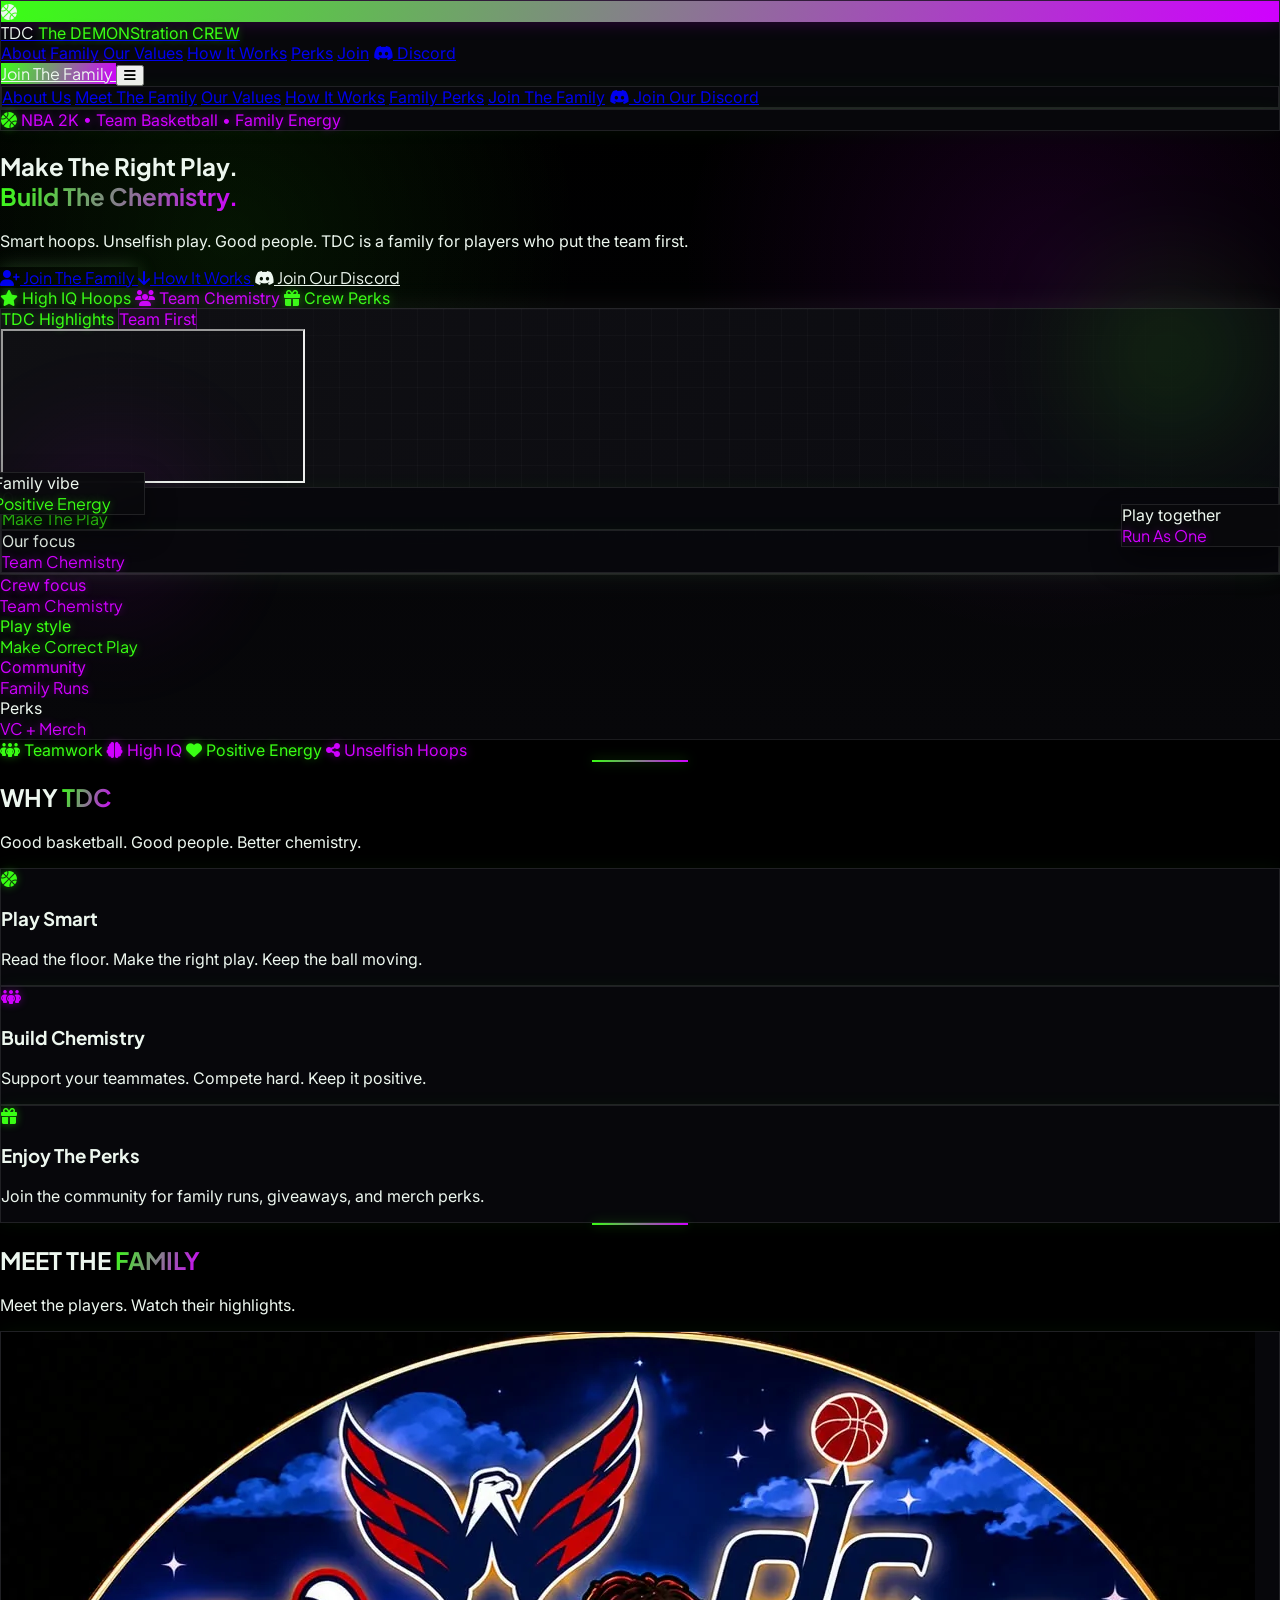
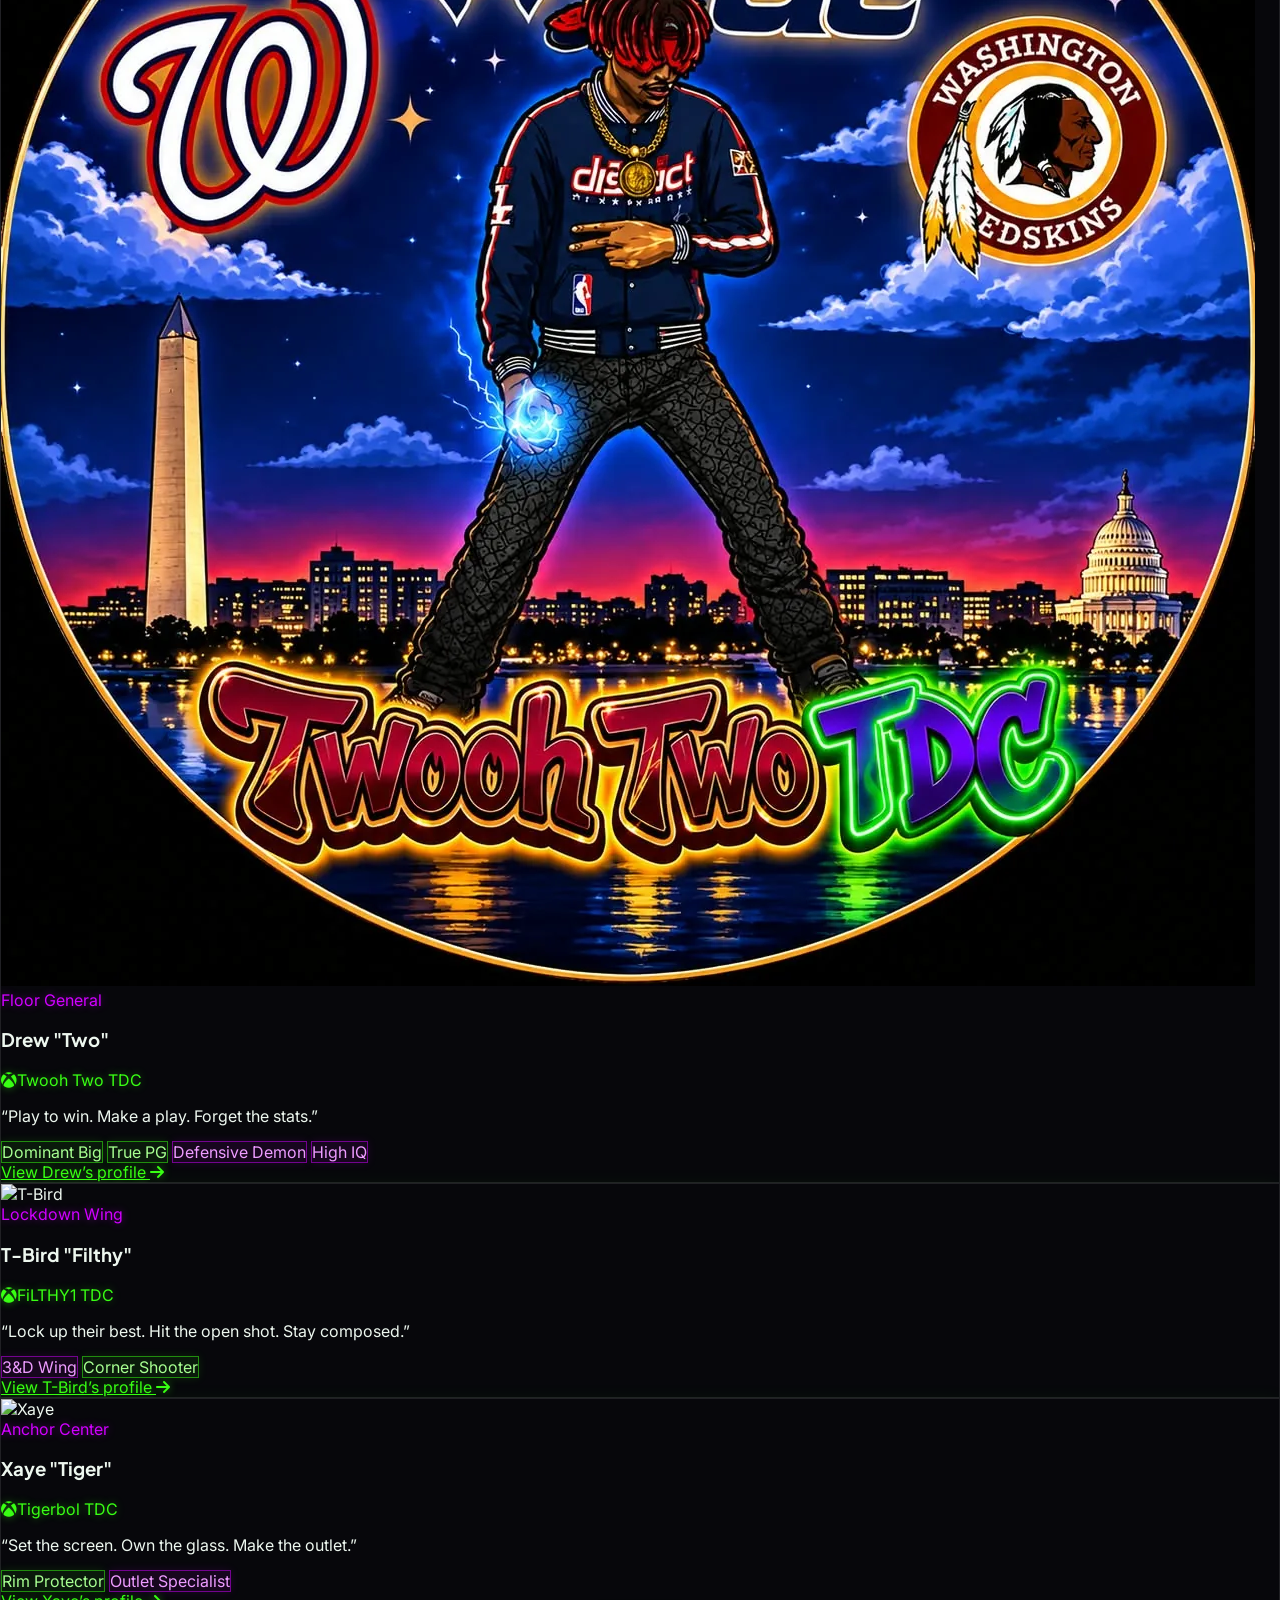
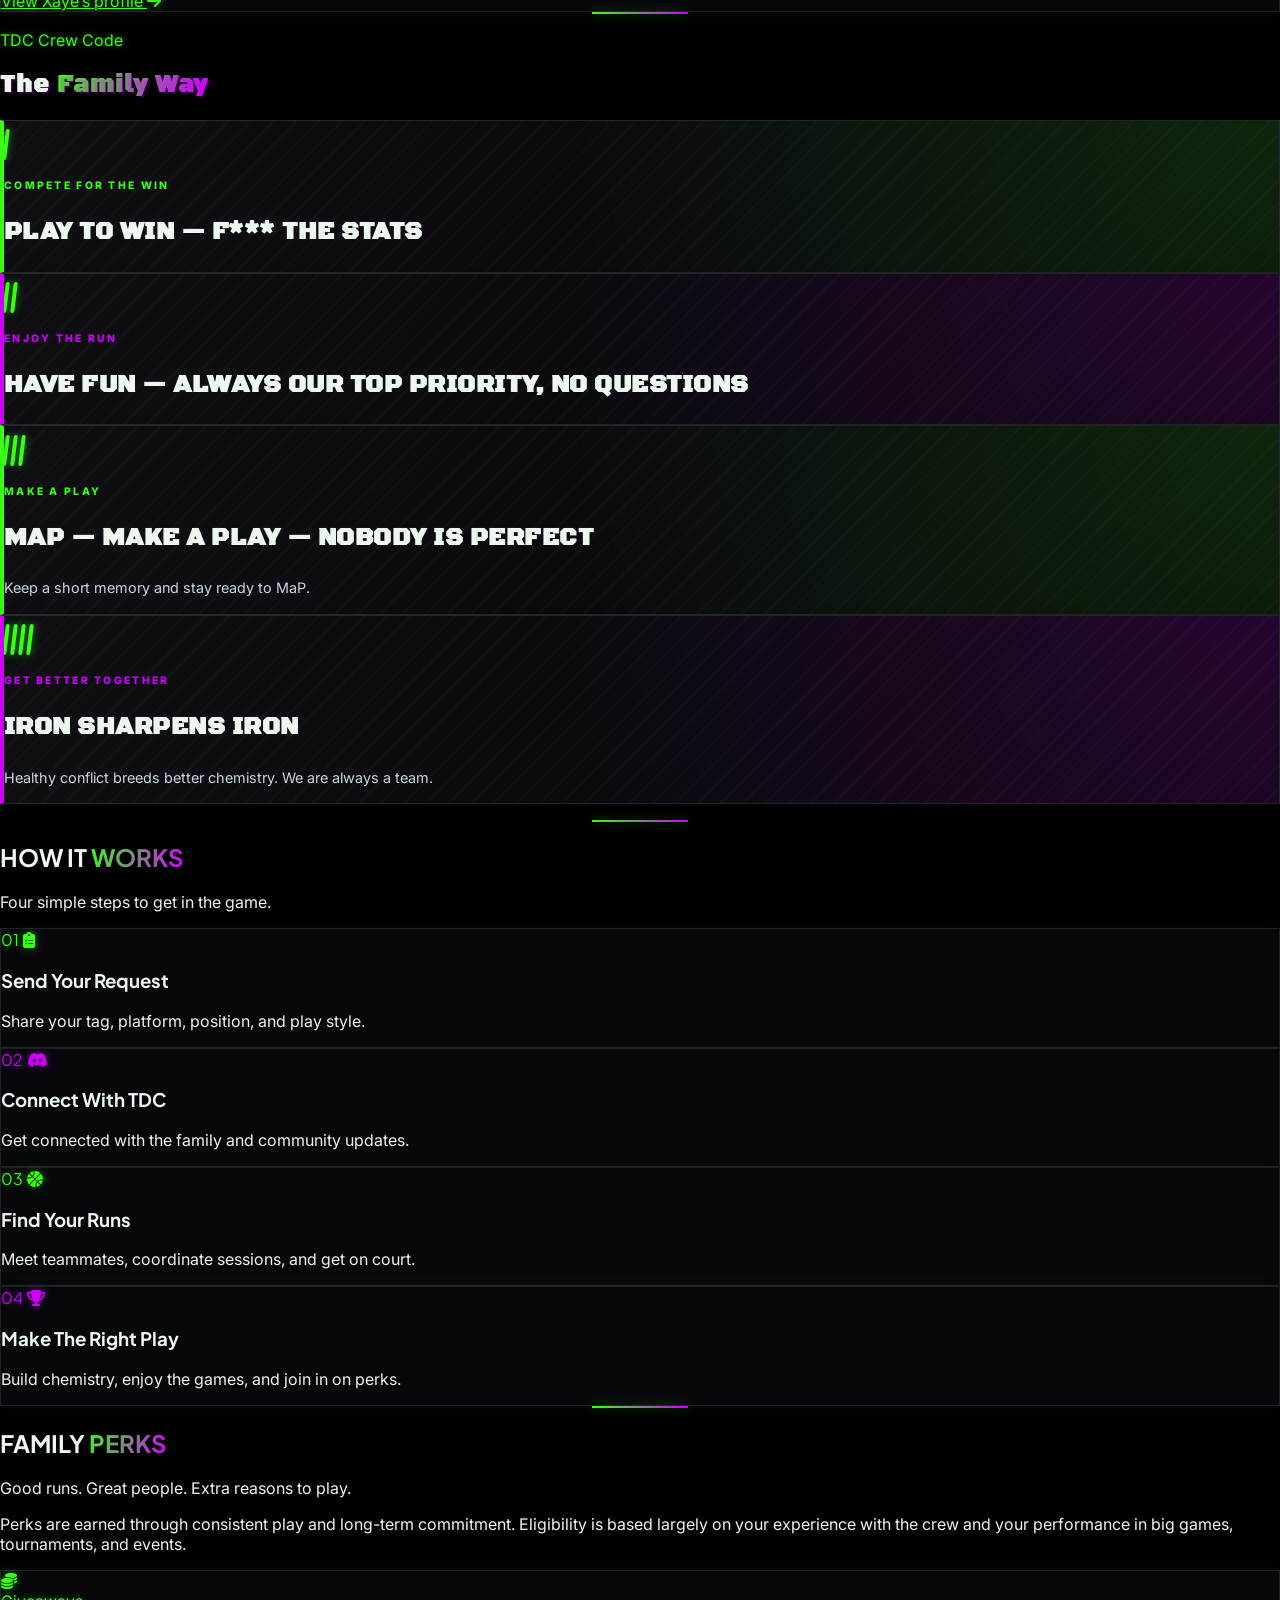
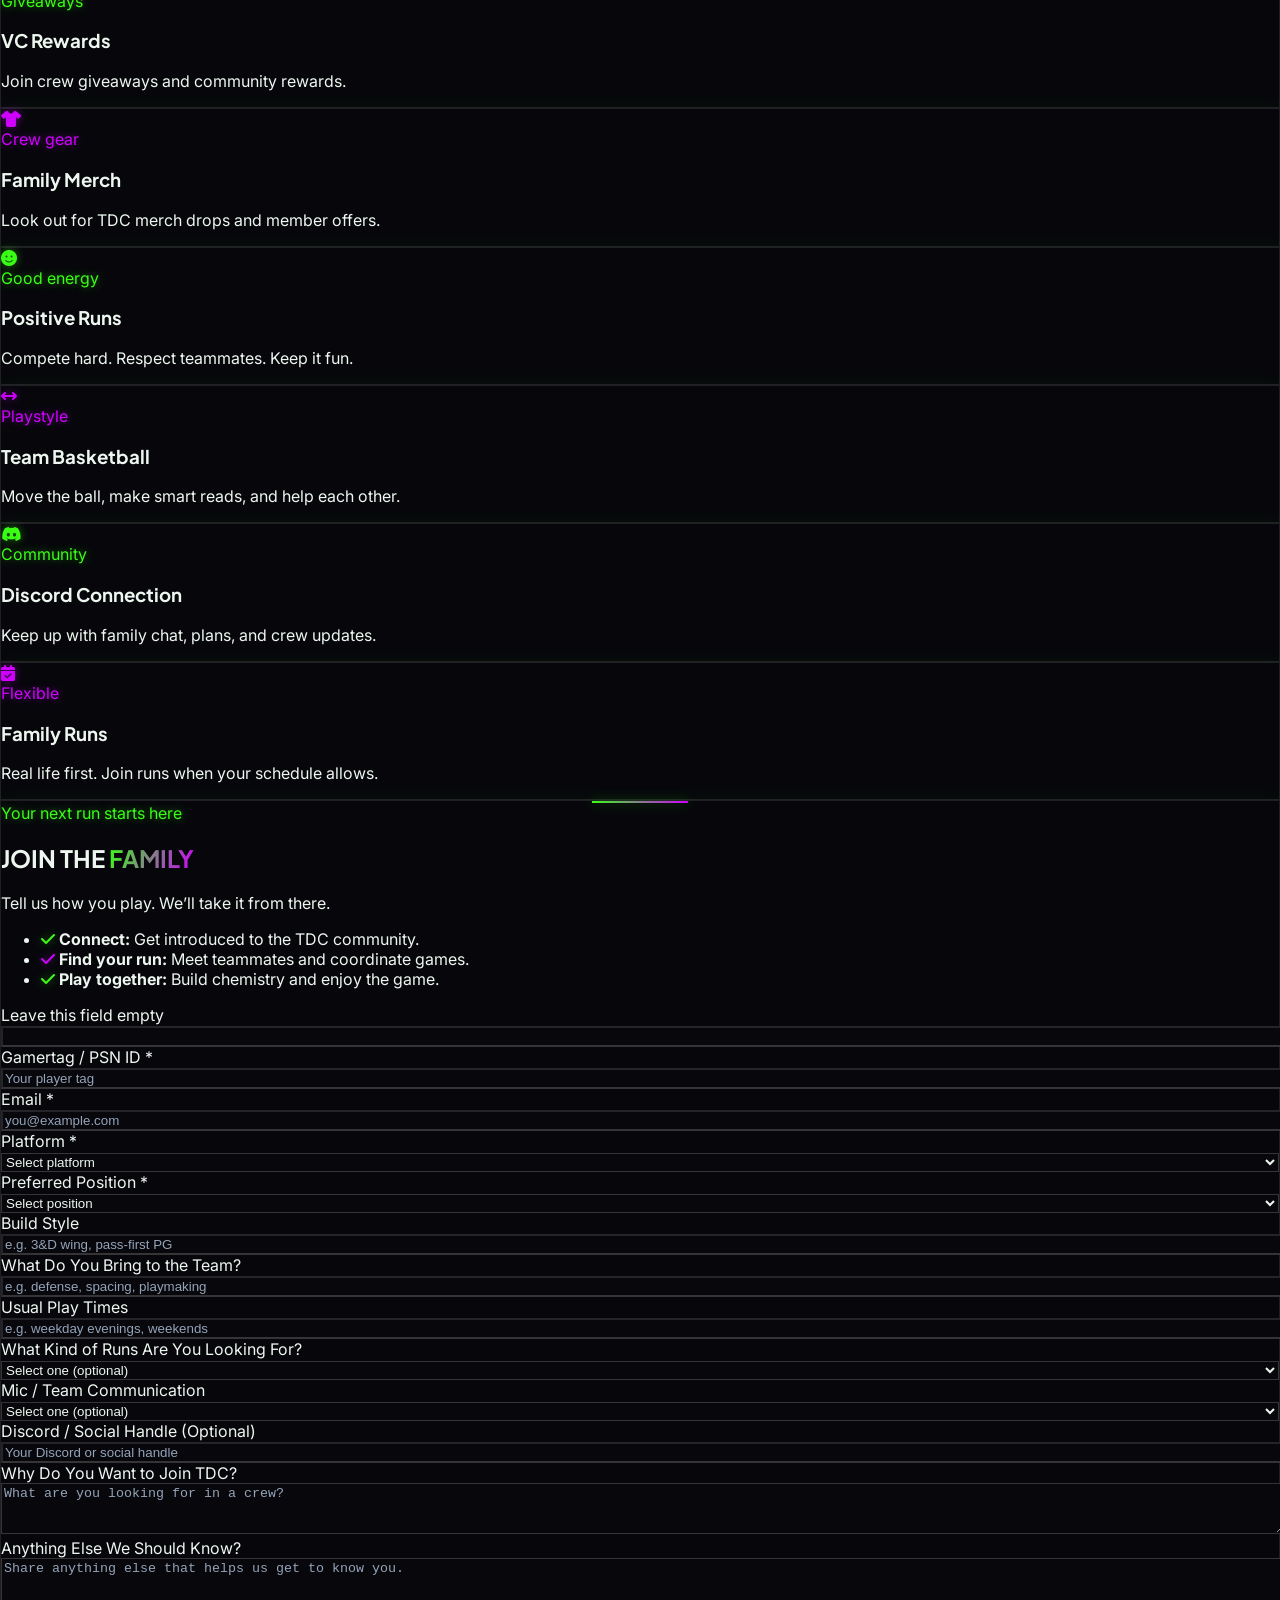
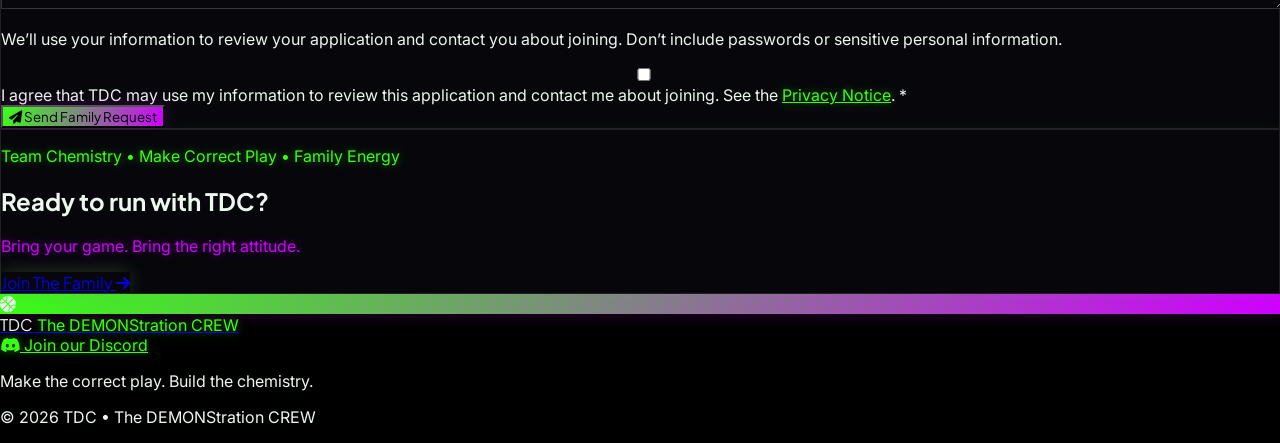
==== commit 766eed2a: "Add Discord invite links to nav, hero, and footer" ====
--- a/index.html
+++ b/index.html
@@ -500,6 +500,7 @@
                 <a href="#how-it-works" class="text-slate-300 hover:text-crew-green">How It Works</a>
                 <a href="#perks" class="text-slate-300 hover:text-crew-purple">Perks</a>
                 <a href="#recruitment" class="text-slate-300 hover:text-crew-green">Join</a>
+                <a href="https://discord.gg/JFAS69Tved" target="_blank" rel="noopener noreferrer" class="text-slate-300 hover:text-crew-purple"><i class="fa-brands fa-discord"></i> Discord</a>
             </nav>
 
             <div class="flex items-center gap-3">
@@ -519,6 +520,7 @@
             <a href="#how-it-works" class="mobile-link block px-3 py-3 rounded-lg text-slate-200 hover:bg-white/5">How It Works</a>
             <a href="#perks" class="mobile-link block px-3 py-3 rounded-lg text-slate-200 hover:bg-white/5">Family Perks</a>
             <a href="#recruitment" class="mobile-link block px-3 py-3 rounded-lg text-slate-200 hover:bg-white/5">Join The Family</a>
+            <a href="https://discord.gg/JFAS69Tved" target="_blank" rel="noopener noreferrer" class="mobile-link block px-3 py-3 rounded-lg text-slate-200 hover:bg-white/5"><i class="fa-brands fa-discord"></i> Join Our Discord</a>
         </nav>
     </header>
 
@@ -549,6 +551,9 @@
                             </a>
                             <a href="#how-it-works" class="mobile-cta inline-flex items-center gap-2 px-6 py-3.5 rounded-xl font-display font-bold text-sm text-black bg-crew-purple border border-crew-purple hover:brightness-110">
                                 <i class="fa-solid fa-arrow-down"></i> How It Works
+                            </a>
+                            <a href="https://discord.gg/JFAS69Tved" target="_blank" rel="noopener noreferrer" class="mobile-cta inline-flex items-center justify-center gap-2 px-6 py-3.5 rounded-xl font-display font-bold text-sm text-white border border-white/20 hover:border-crew-green hover:text-crew-green">
+                                <i class="fa-brands fa-discord"></i> Join Our Discord
                             </a>
                         </div>
 
@@ -1256,6 +1261,7 @@
                 </div>
             </a>
 
+            <a href="https://discord.gg/JFAS69Tved" target="_blank" rel="noopener noreferrer" class="inline-flex items-center gap-2 text-sm font-semibold text-crew-green hover:text-crew-purple"><i class="fa-brands fa-discord"></i> Join our Discord</a>
             <p class="text-xs text-slate-500 text-center">Make the correct play. Build the chemistry.</p>
             <p class="text-xs text-slate-500">&copy; 2026 TDC • The DEMONStration CREW</p>
         </div>
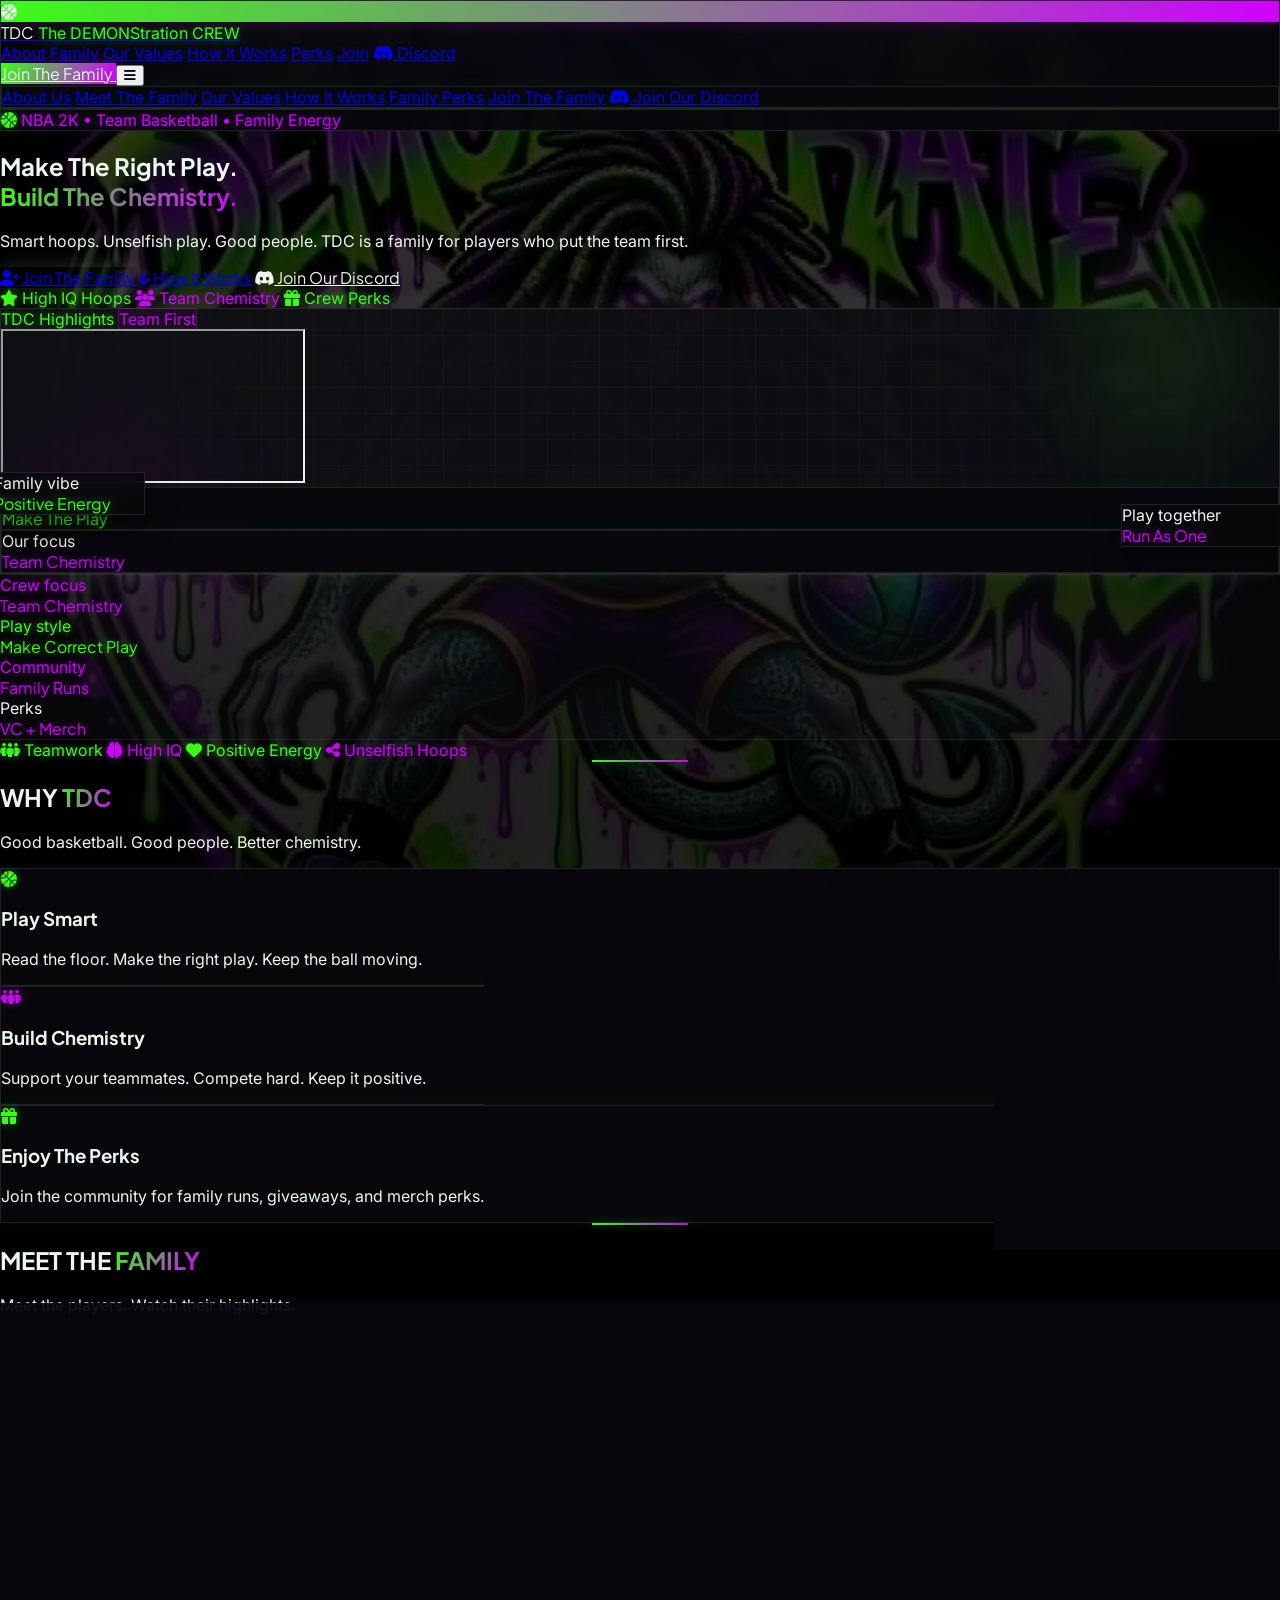
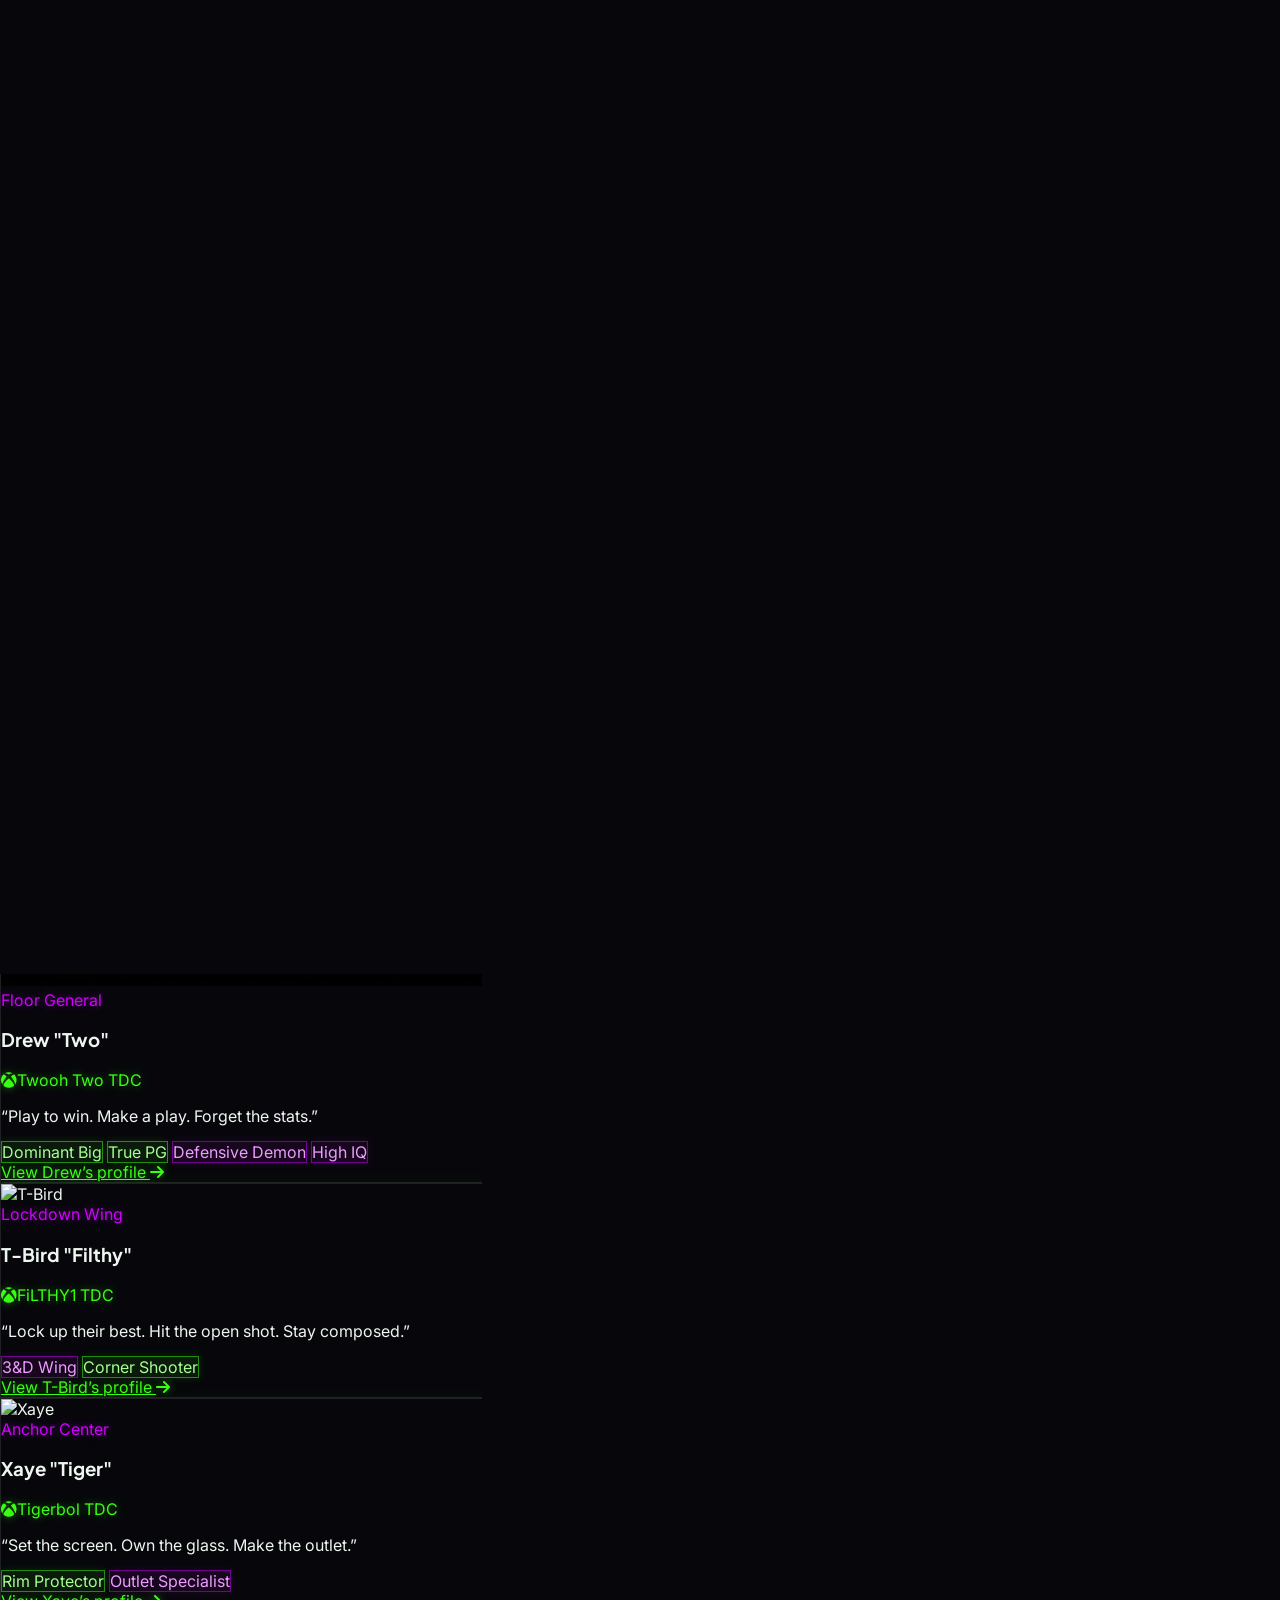
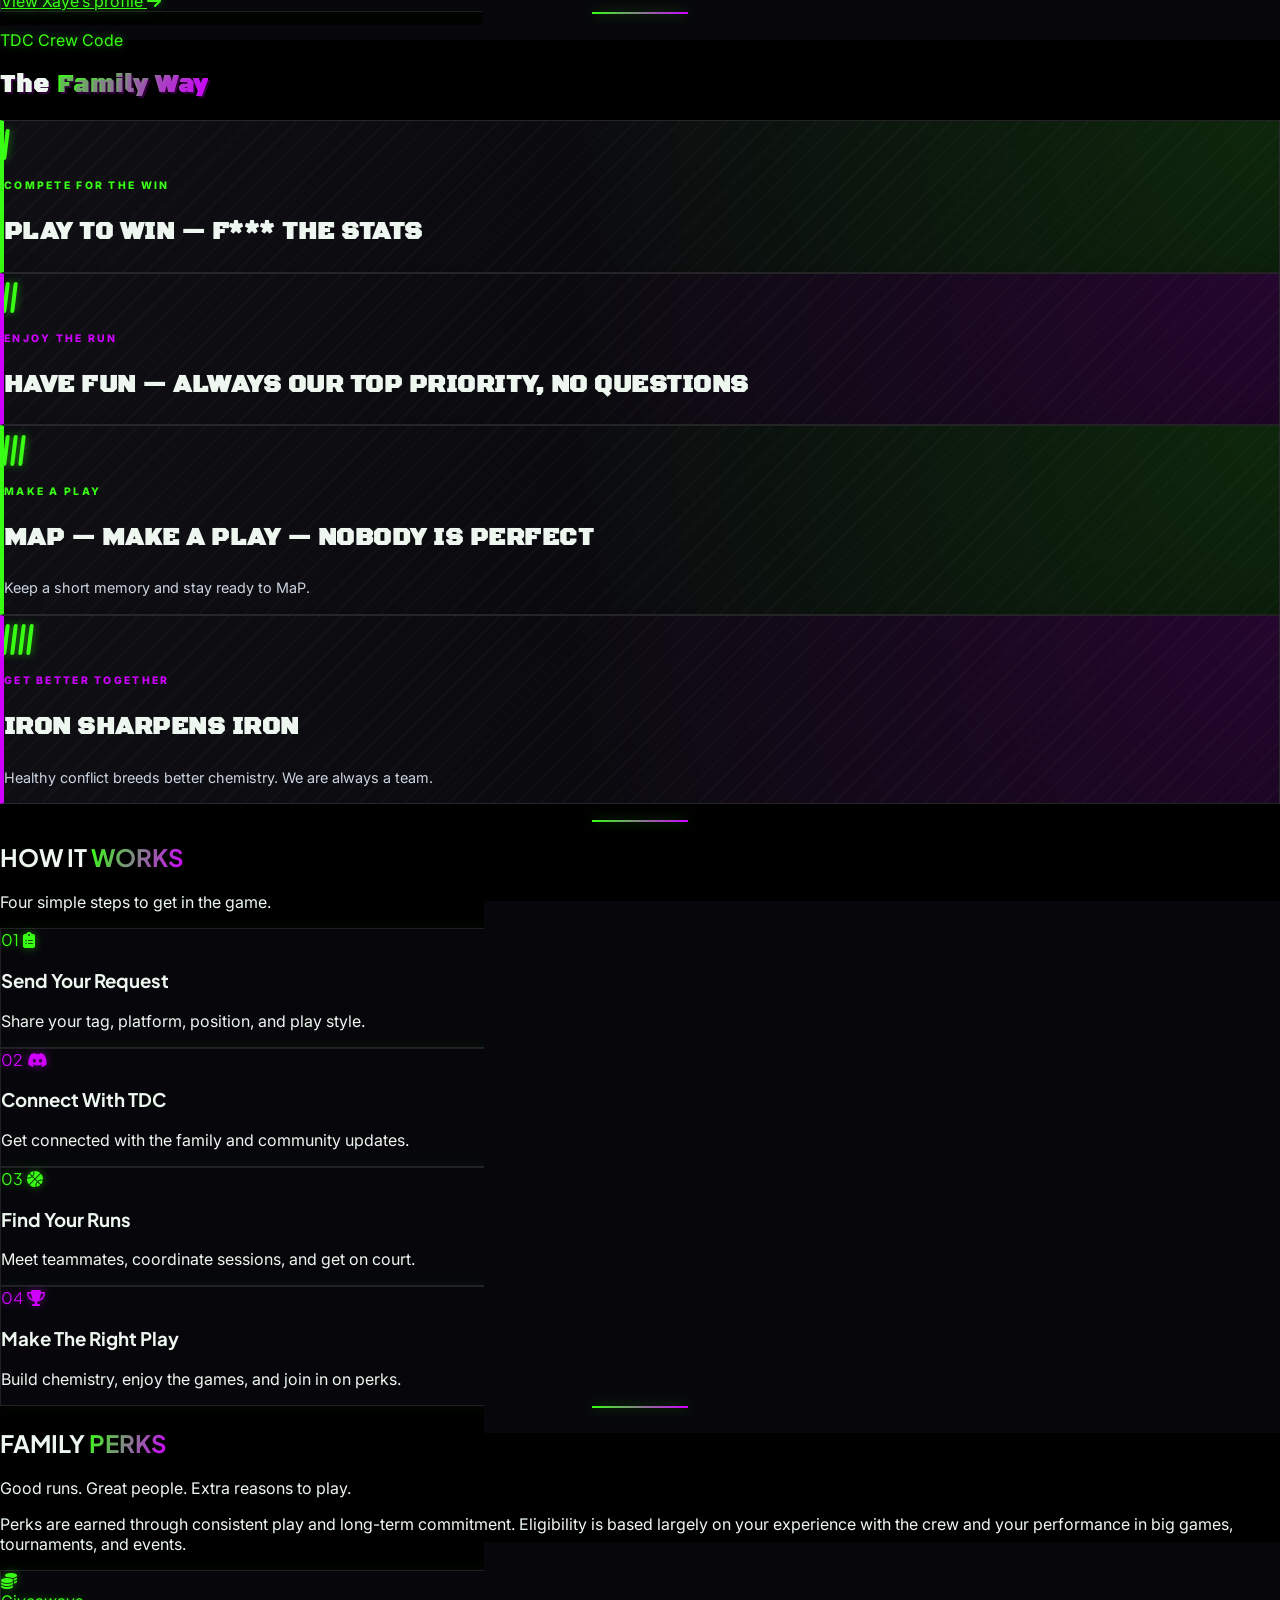
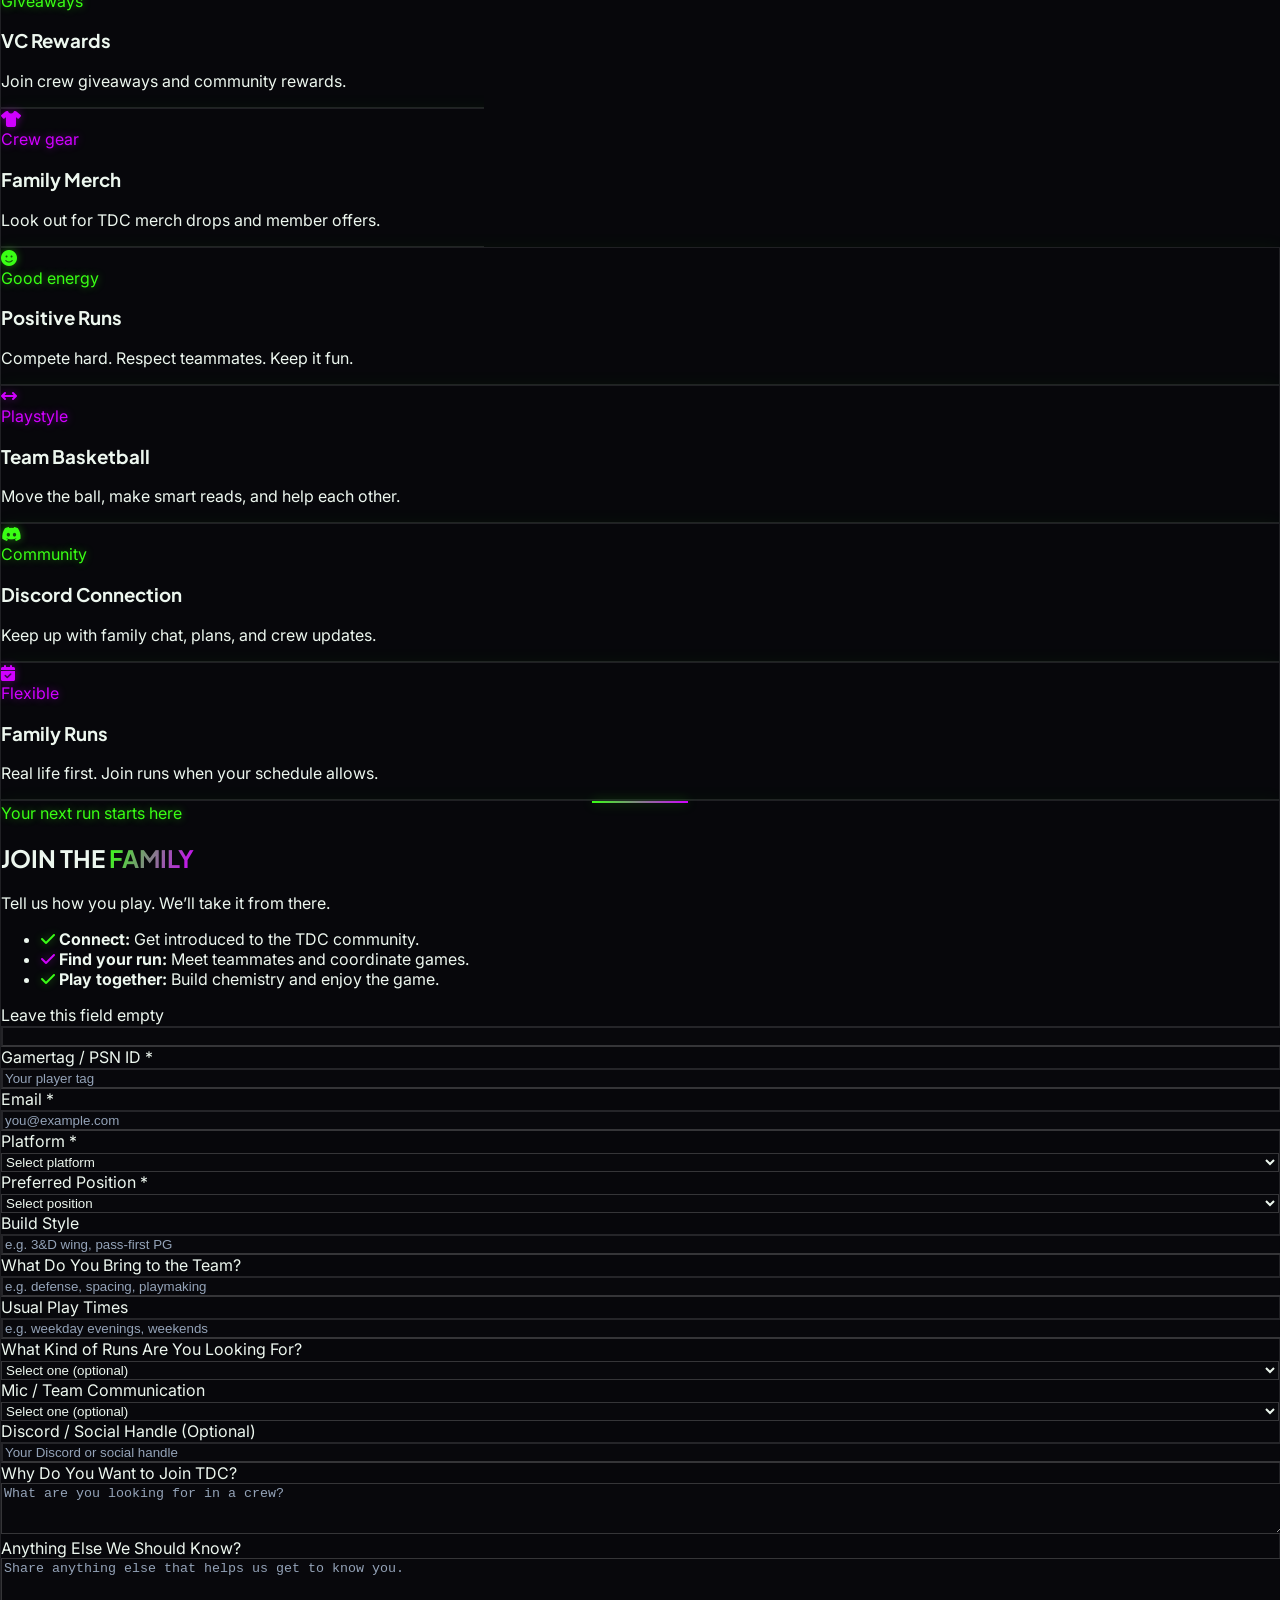
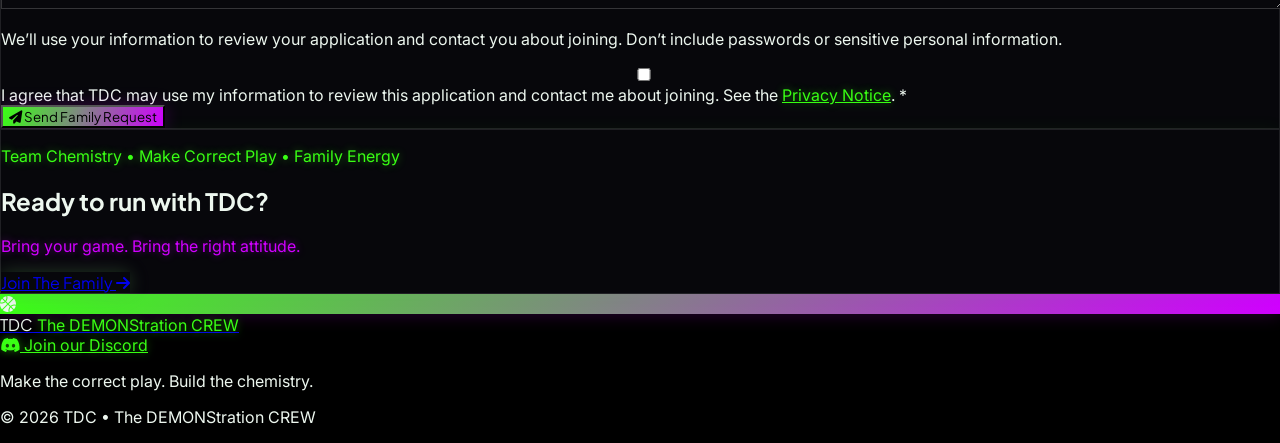
==== commit 1cab3e7e: "Add fixed full-page logo background across site Co-authored-by: Copilot <223556219+Copilot@users.nor" ====
--- a/index.html
+++ b/index.html
@@ -477,6 +477,7 @@
             }
         }
     </style>
+    <link rel="stylesheet" href="./site-background.css">
 </head>
 
 <body class="antialiased selection:bg-crew-purple selection:text-white">
--- a/site-background.css
+++ b/site-background.css
@@ -0,0 +1,31 @@
+html {
+    min-height: 100%;
+    background: #000;
+}
+
+body {
+    position: relative;
+    isolation: isolate;
+    background: transparent !important;
+}
+
+body::before {
+    position: fixed;
+    z-index: -1;
+    inset: 0;
+    background:
+        linear-gradient(rgba(0, 0, 0, 0.58), rgba(0, 0, 0, 0.68)),
+        url("./images/crew-background.webp") center / cover no-repeat;
+    content: "";
+    pointer-events: none;
+}
+
+body > main > section,
+body > footer {
+    background-color: rgba(0, 0, 0, 0.62) !important;
+}
+
+body > main > section.hero-bg {
+    background:
+        linear-gradient(180deg, rgba(0, 0, 0, 0.48), rgba(3, 3, 6, 0.68)) !important;
+}
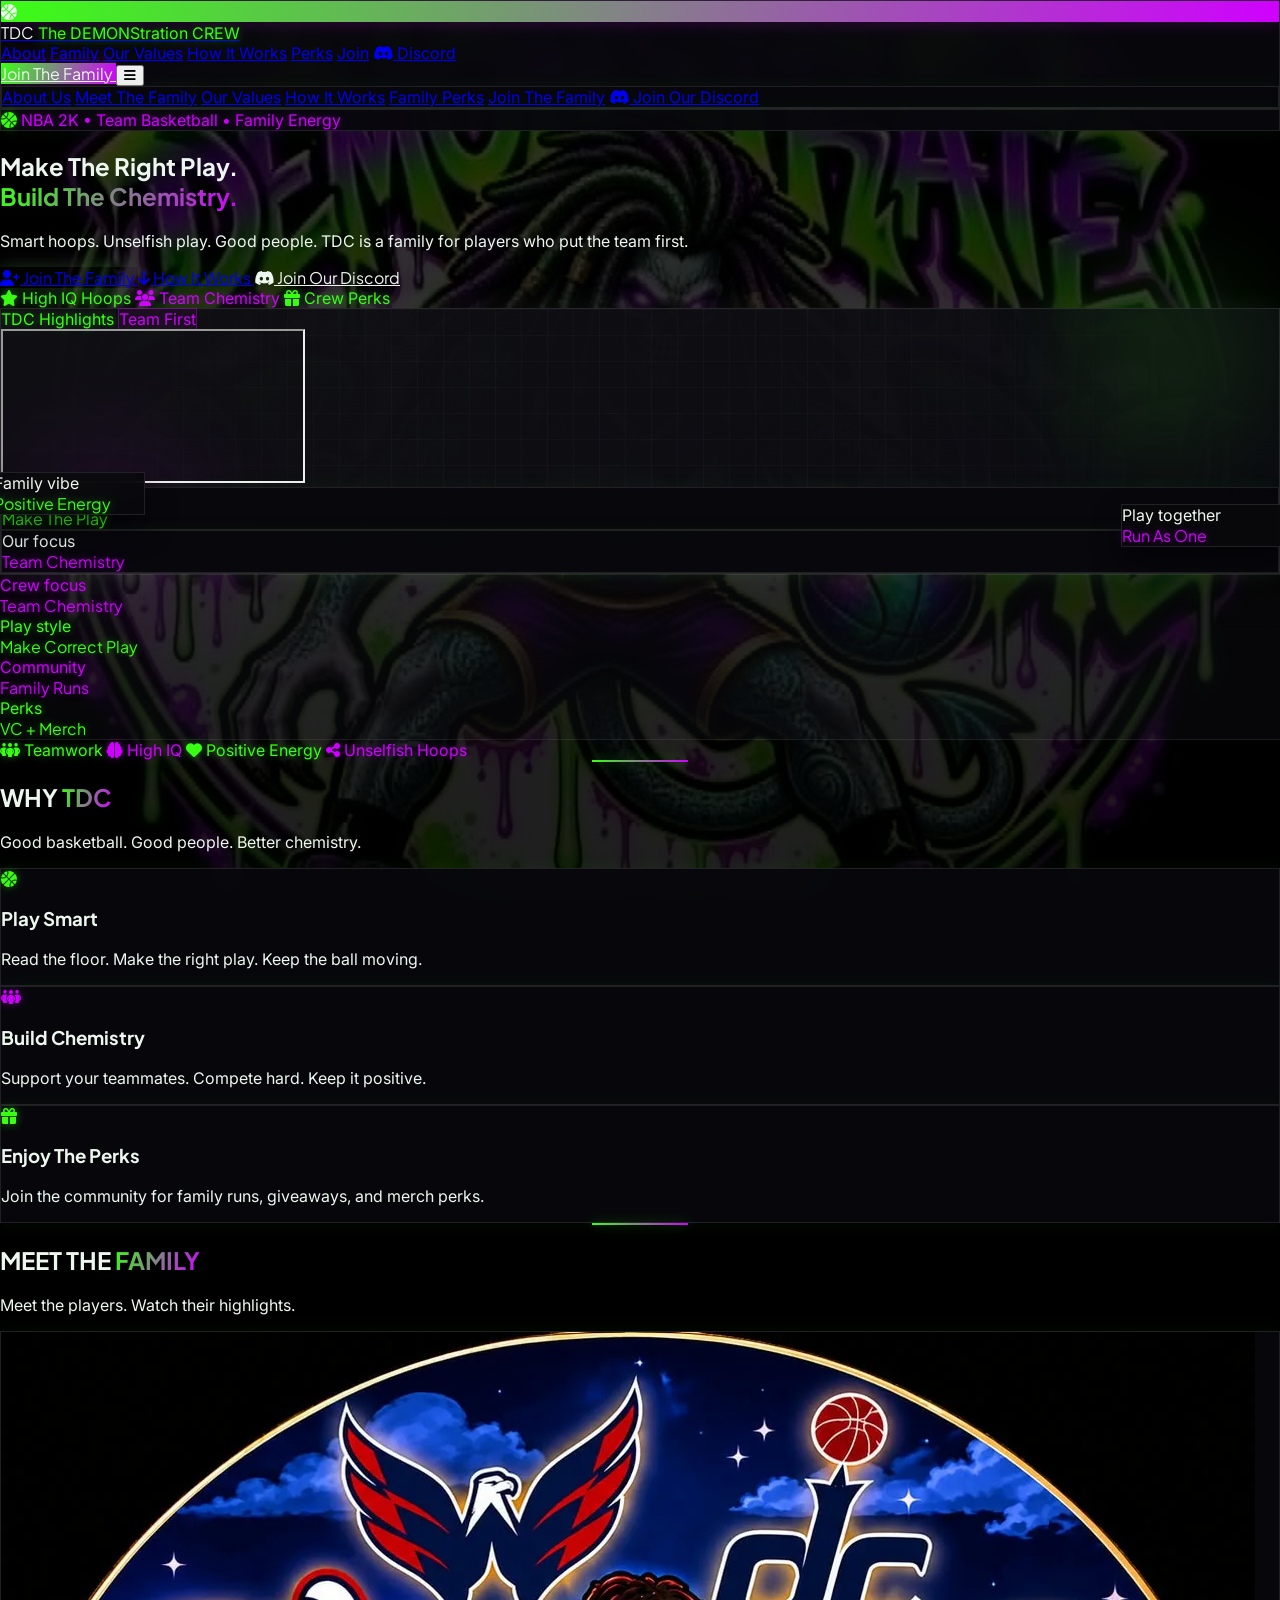
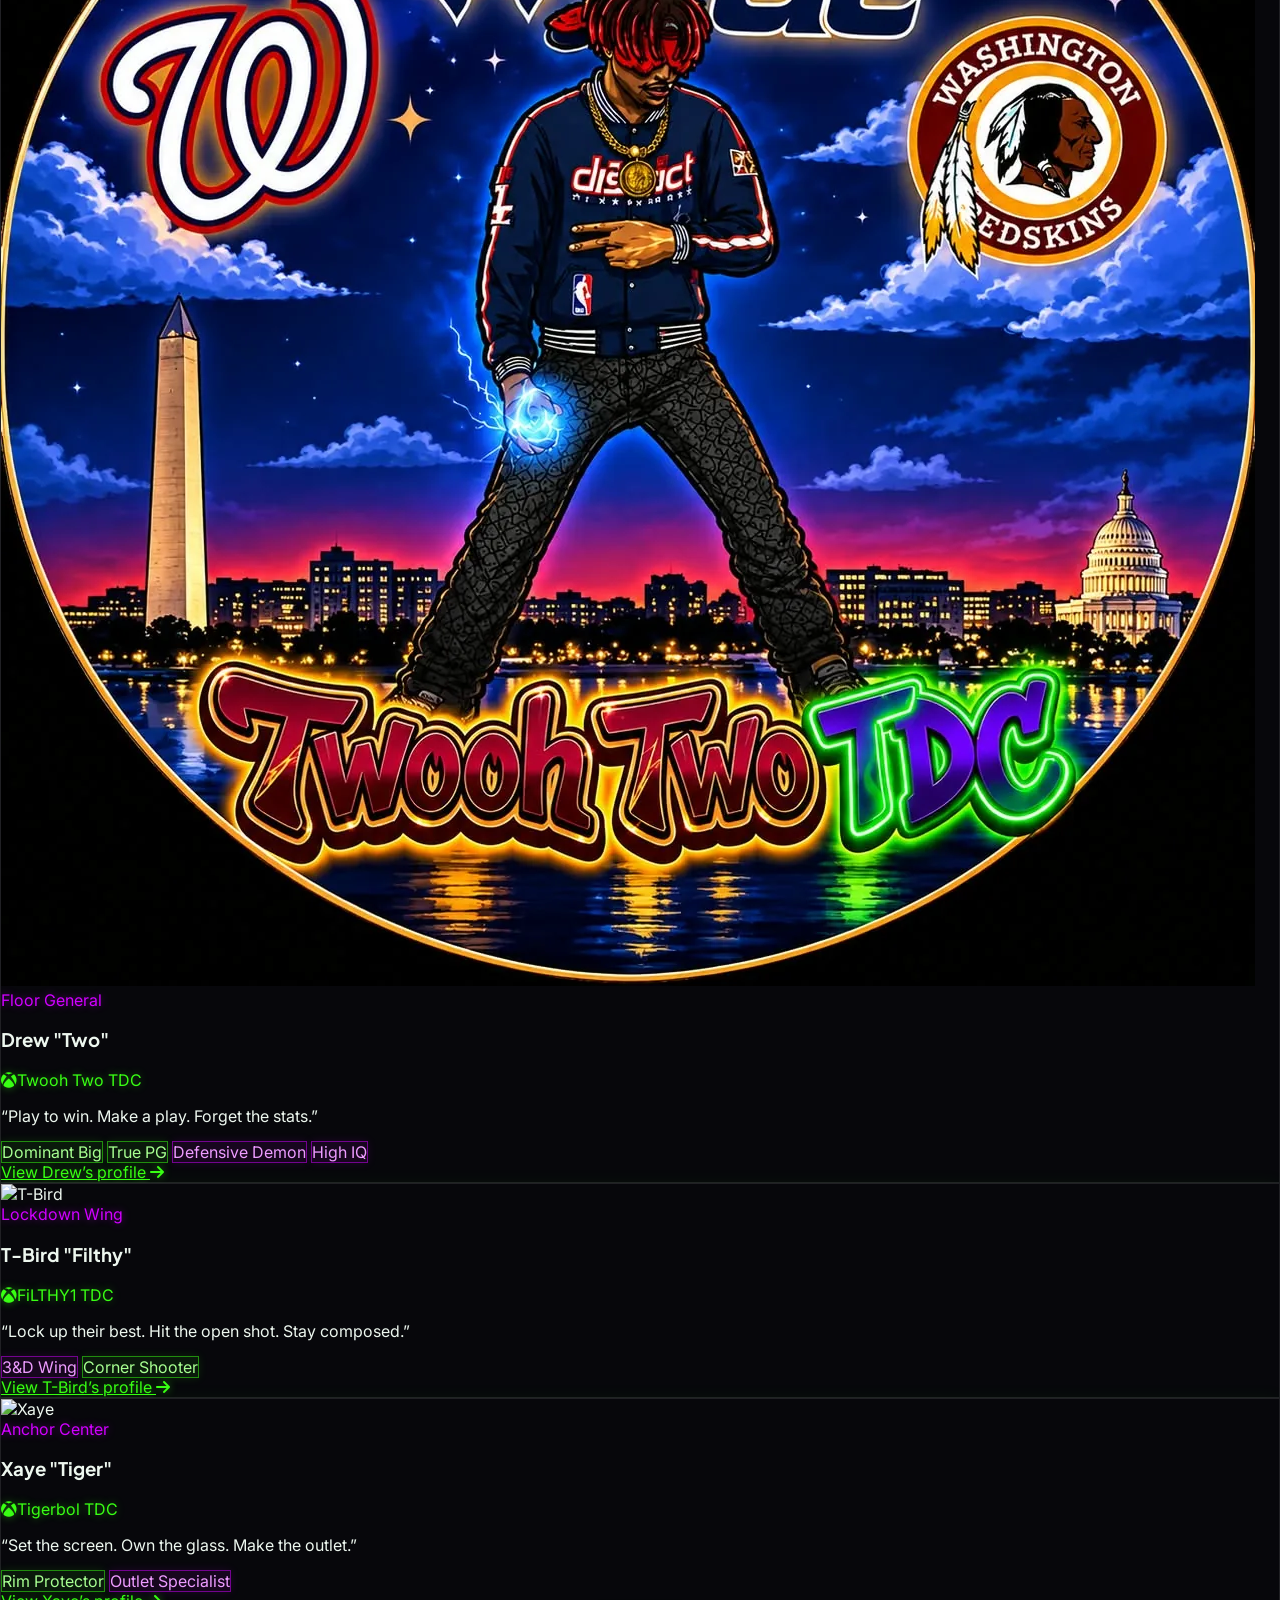
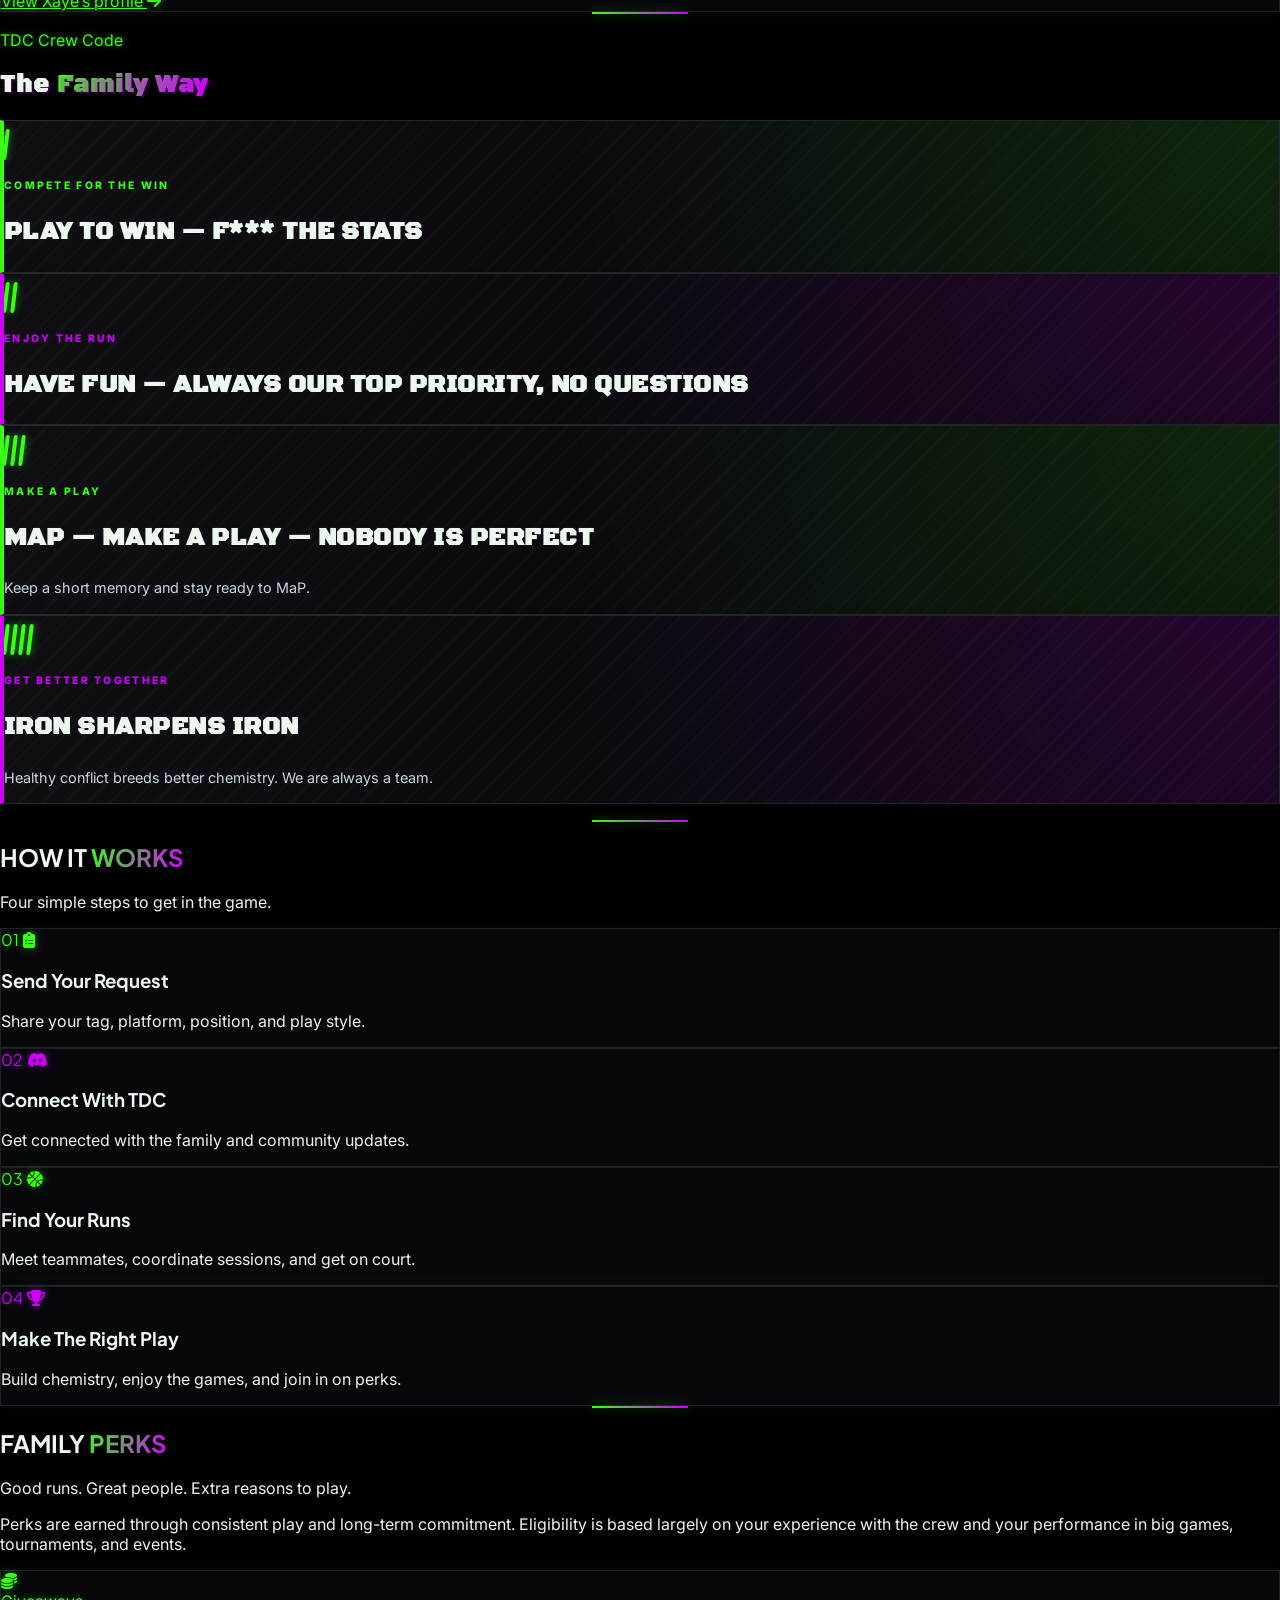
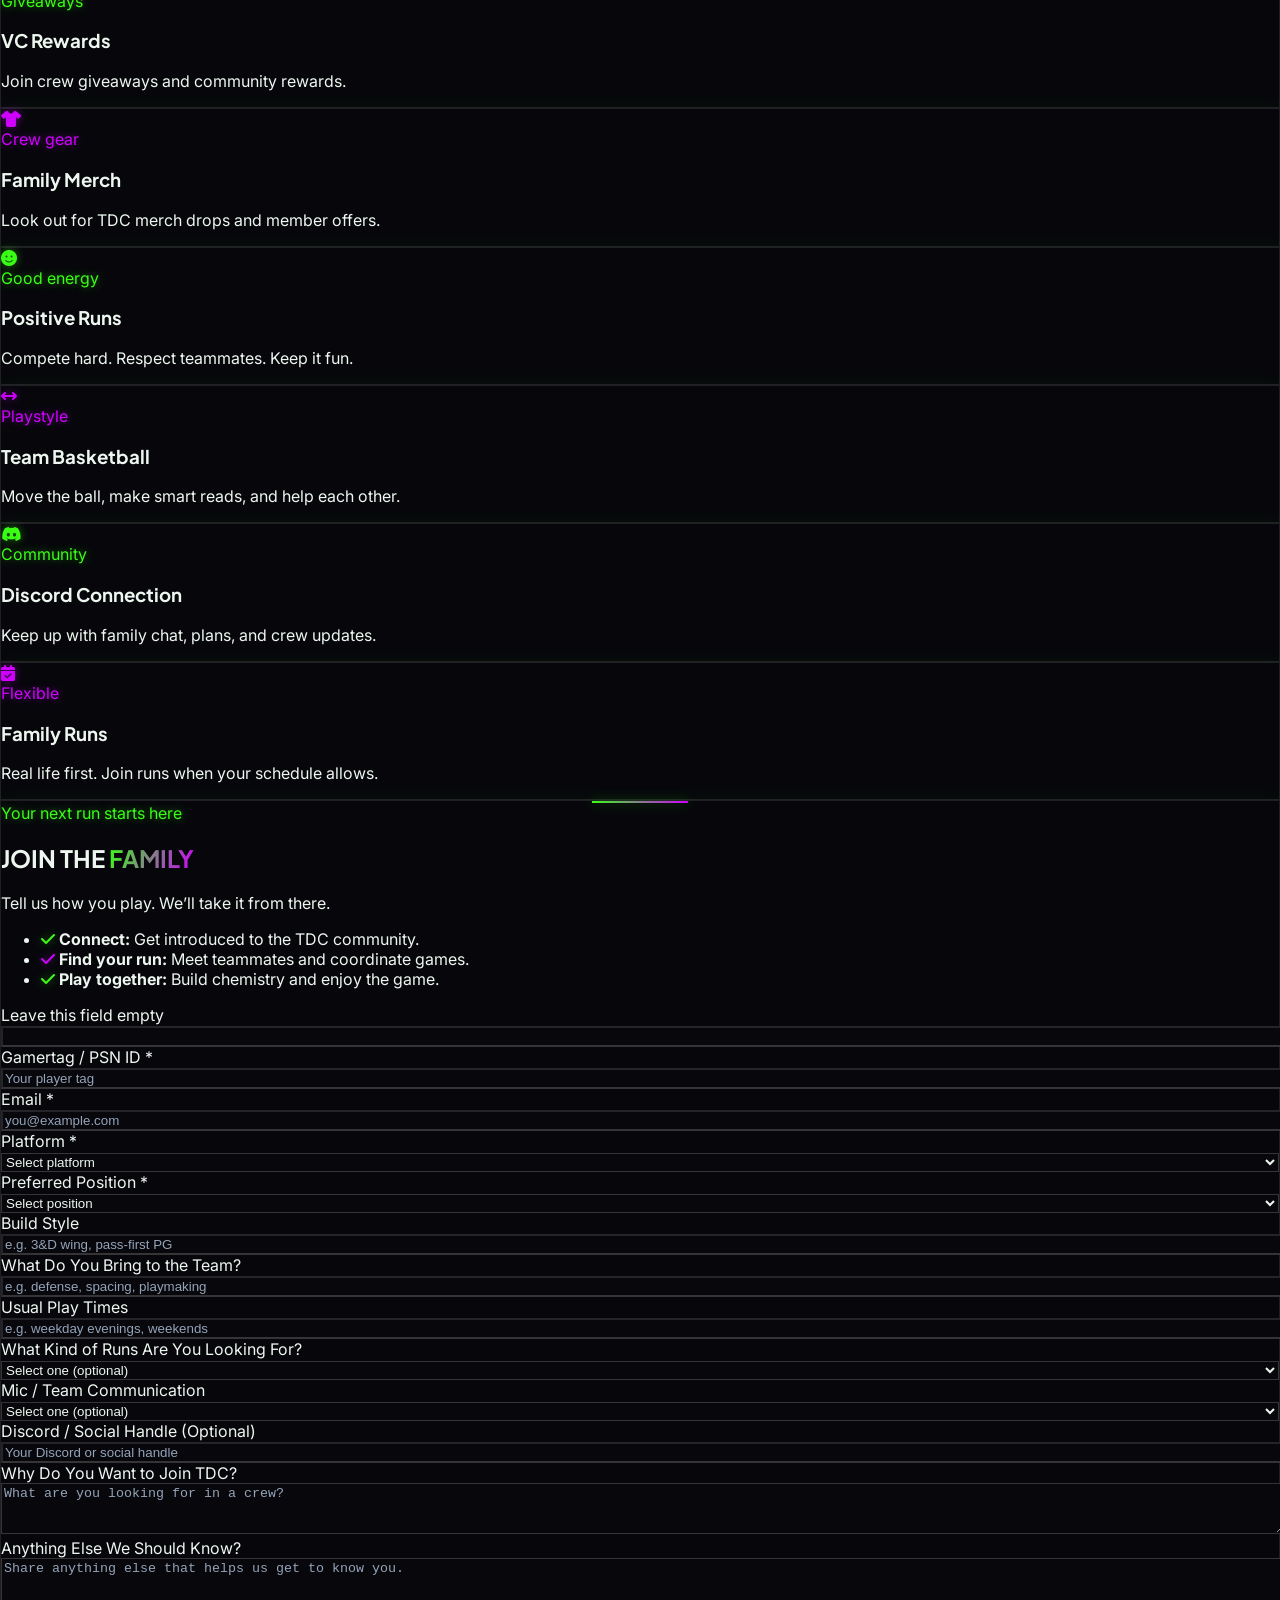
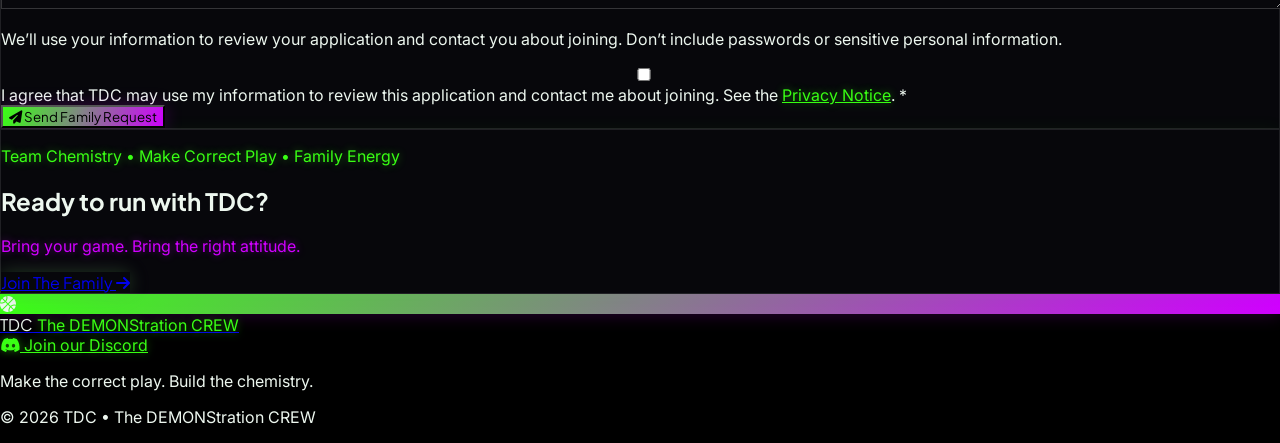
==== commit 588793cb: "Style VC + Merch stat card green like Play style Co-authored-by: Copilot <223556219+Copilot@users.no" ====
--- a/index.html
+++ b/index.html
@@ -631,9 +631,9 @@
                             <div class="text-[10px] uppercase tracking-[0.16em] text-crew-purple">Community</div>
                             <div class="font-display text-lg sm:text-xl font-extrabold text-crew-purple mt-2">Family Runs</div>
                         </div>
-                        <div class="stat-card rounded-2xl p-4">
-                            <div class="text-[10px] uppercase tracking-[0.16em] text-slate-400">Perks</div>
-                            <div class="font-display text-lg sm:text-xl font-extrabold text-crew-purple mt-2">VC + Merch</div>
+                        <div class="stat-card rounded-2xl border border-crew-green/30 bg-crew-green/5 p-4">
+                            <div class="text-[10px] uppercase tracking-[0.16em] text-crew-green">Perks</div>
+                            <div class="font-display text-lg sm:text-xl font-extrabold text-crew-green mt-2">VC + Merch</div>
                         </div>
                     </div>
                 </div>
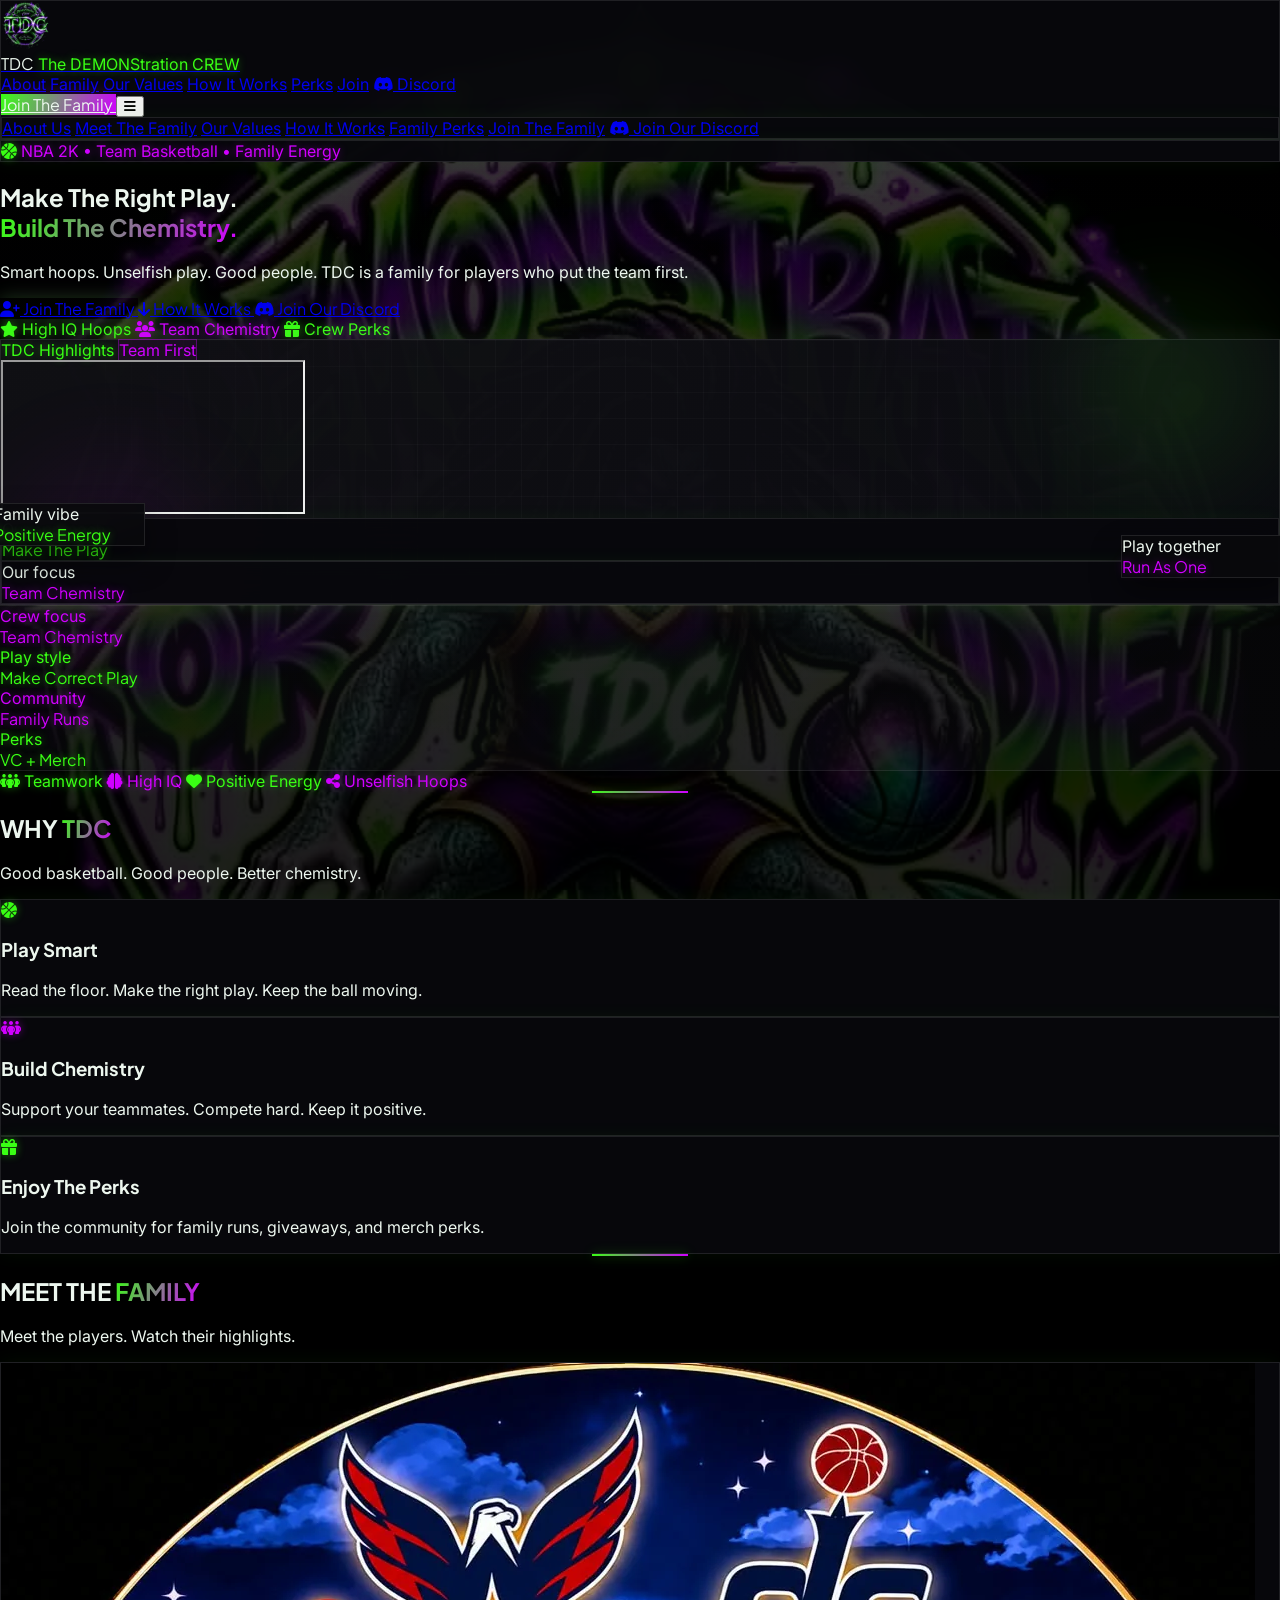
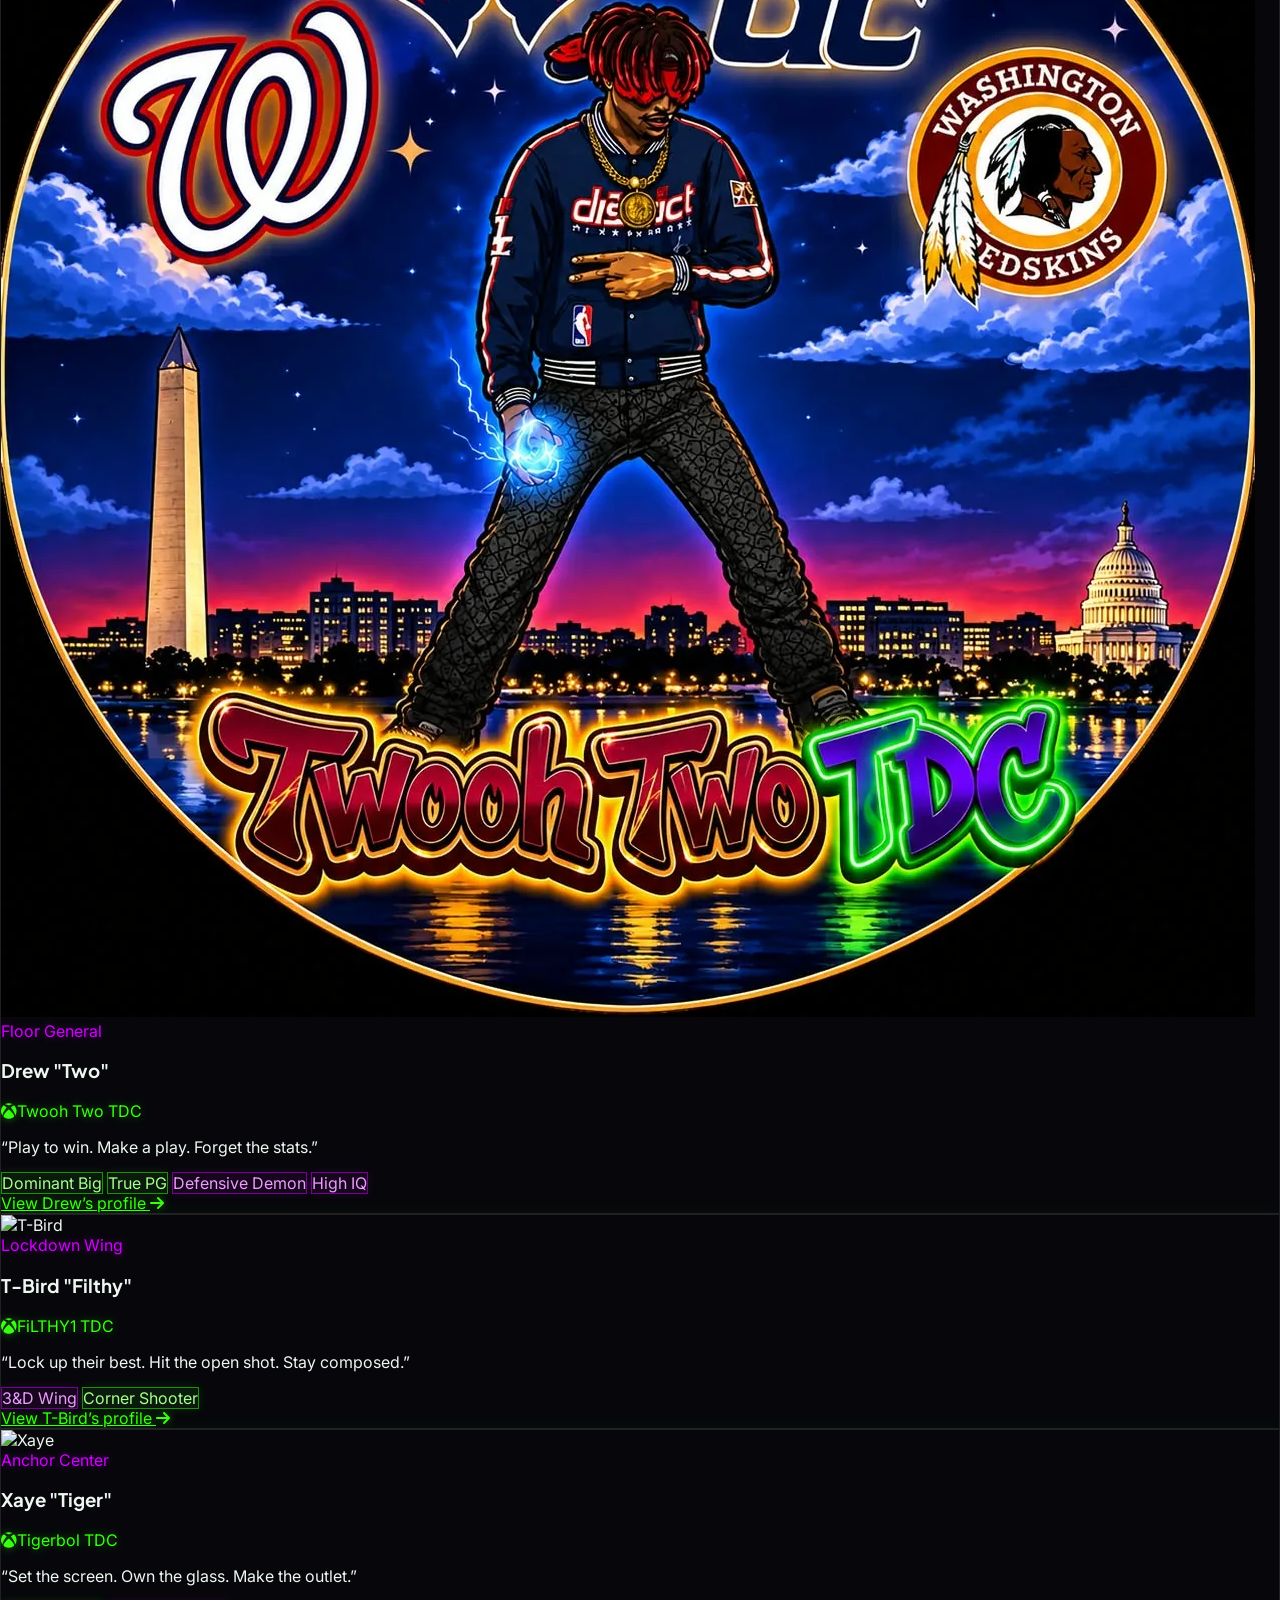
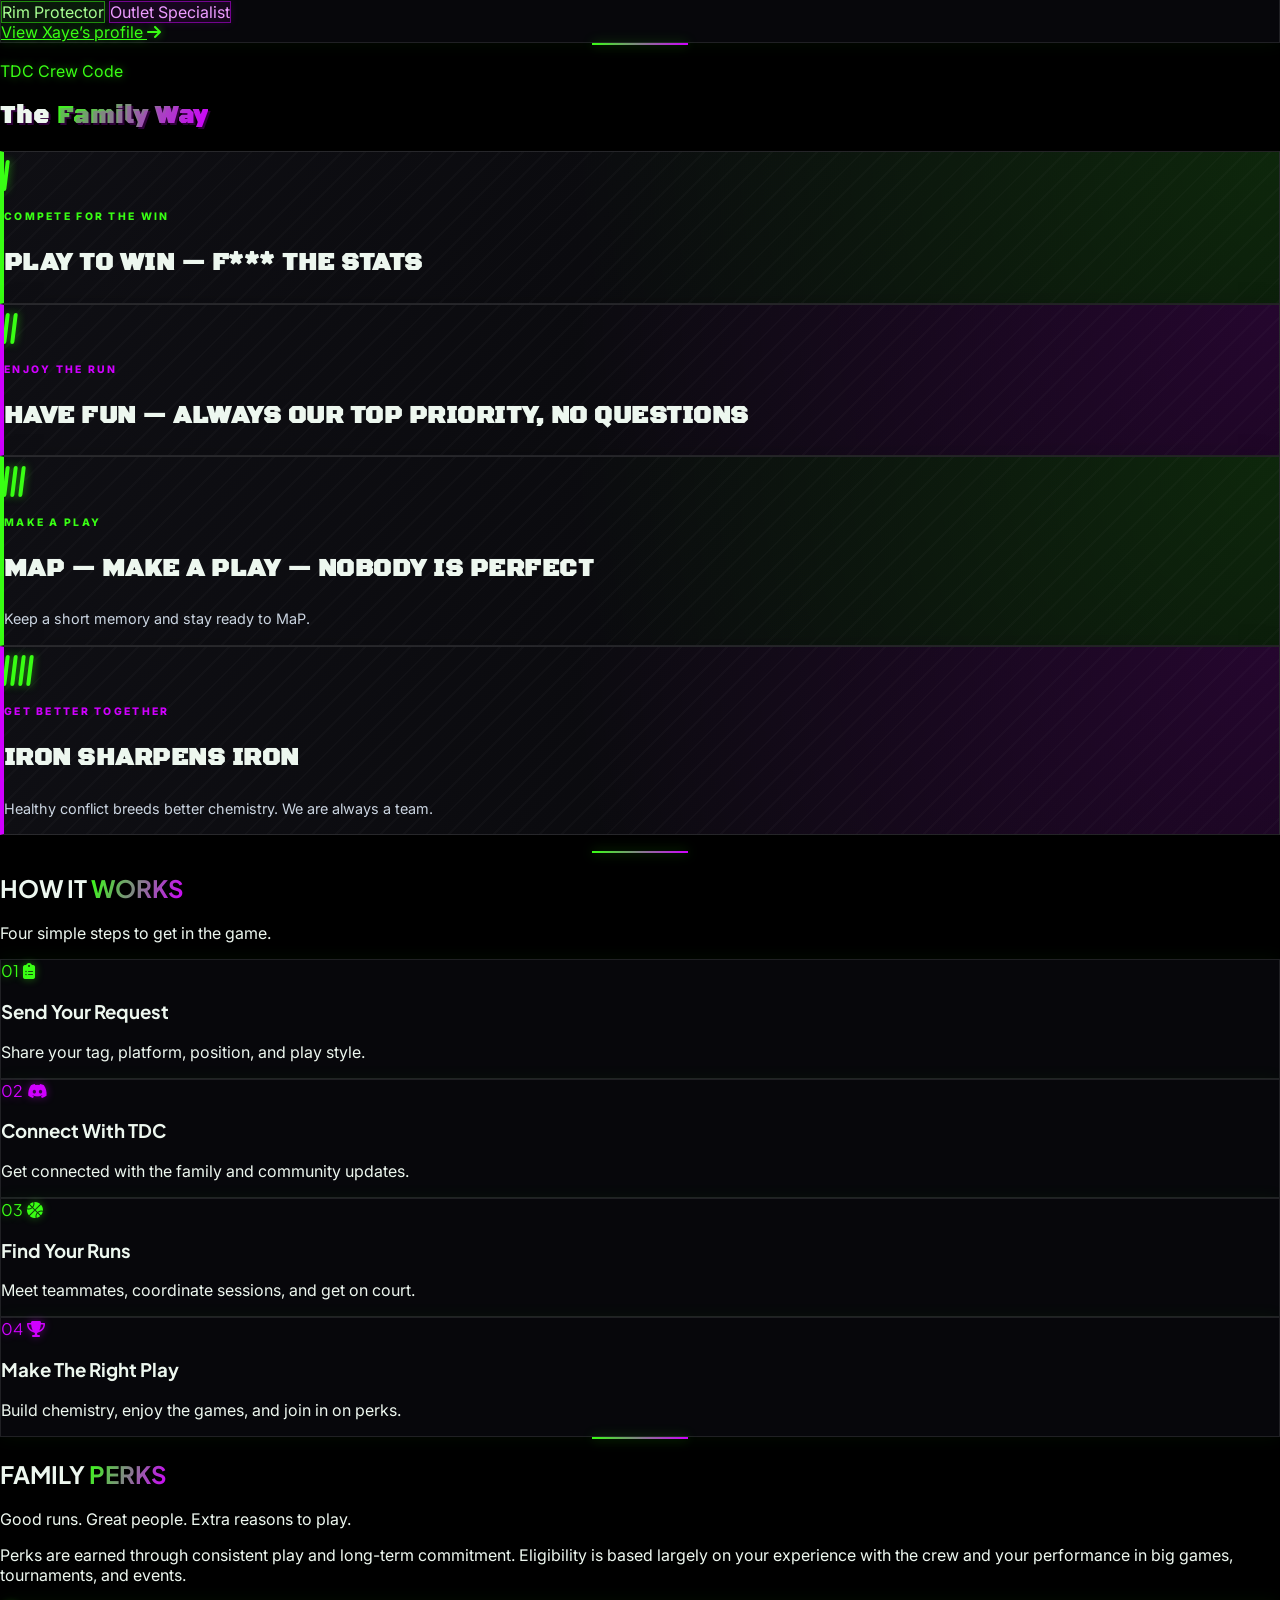
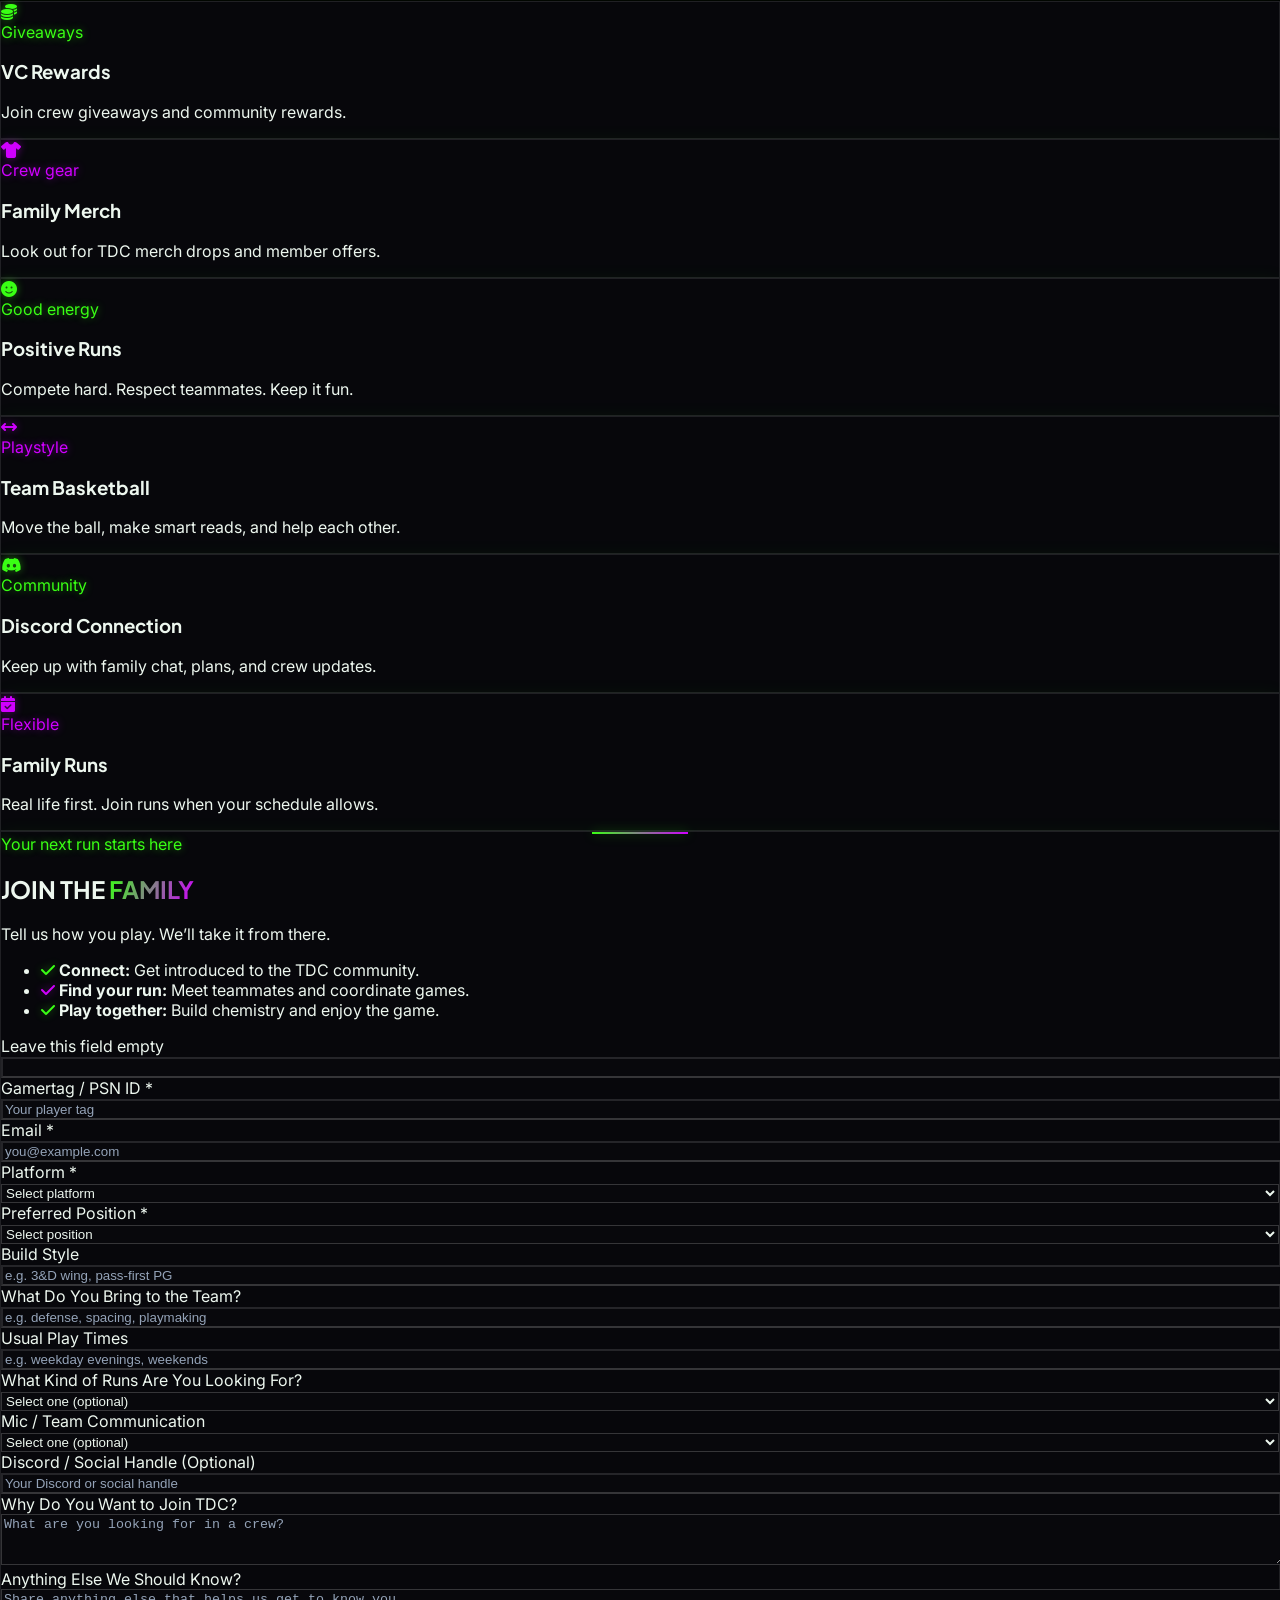
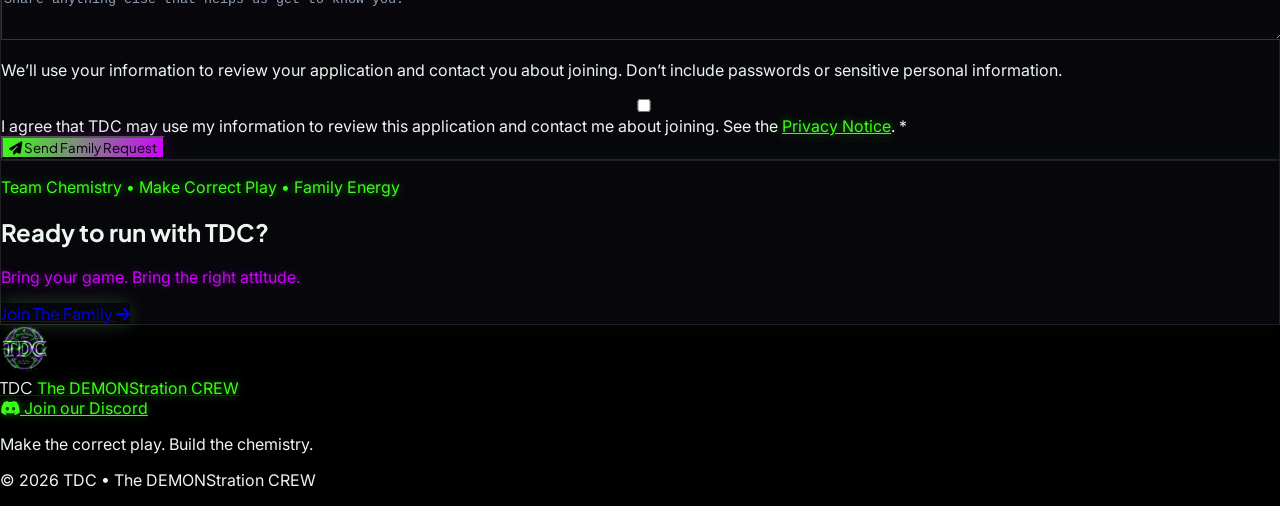
==== commit d3ca7e3f: "Use TDC logo in headers/footer, green Discord button, resize background Co-authored-by: Copilot <223" ====
--- a/index.html
+++ b/index.html
@@ -485,9 +485,7 @@
     <header class="fixed top-0 left-0 right-0 z-40 glass-card border-b border-white/10" id="navbar">
         <div class="max-w-7xl mx-auto px-4 sm:px-6 lg:px-8 h-20 flex items-center justify-between">
             <a href="#intro" class="flex items-center gap-3" aria-label="TDC home">
-                <div class="w-10 h-10 rounded-xl bg-gradient-to-tr from-crew-green to-crew-purple flex items-center justify-center text-white font-display font-extrabold text-xl">
-                    <i class="fa-solid fa-basketball"></i>
-                </div>
+                <img src="./images/tdc-logo.png" alt="" class="w-12 h-12 object-contain" width="48" height="48">
                 <div>
                     <span class="font-display font-extrabold text-xl tracking-wide text-white">TDC</span>
                     <span class="text-xs font-semibold text-crew-green block -mt-1">The DEMONStration CREW</span>
@@ -553,7 +551,7 @@
                             <a href="#how-it-works" class="mobile-cta inline-flex items-center gap-2 px-6 py-3.5 rounded-xl font-display font-bold text-sm text-black bg-crew-purple border border-crew-purple hover:brightness-110">
                                 <i class="fa-solid fa-arrow-down"></i> How It Works
                             </a>
-                            <a href="https://discord.gg/JFAS69Tved" target="_blank" rel="noopener noreferrer" class="mobile-cta inline-flex items-center justify-center gap-2 px-6 py-3.5 rounded-xl font-display font-bold text-sm text-white border border-white/20 hover:border-crew-green hover:text-crew-green">
+                            <a href="https://discord.gg/JFAS69Tved" target="_blank" rel="noopener noreferrer" class="mobile-cta inline-flex items-center justify-center gap-2 px-6 py-3.5 rounded-xl font-display font-bold text-sm text-black bg-crew-green border border-crew-green hover:opacity-90">
                                 <i class="fa-brands fa-discord"></i> Join Our Discord
                             </a>
                         </div>
@@ -1253,9 +1251,7 @@
     <footer class="border-t border-white/10 py-8 sm:py-10">
         <div class="max-w-7xl mx-auto px-4 sm:px-6 lg:px-8 flex flex-col sm:flex-row items-center justify-between gap-5">
             <a href="#intro" class="flex items-center gap-3" aria-label="Back to top">
-                <div class="w-9 h-9 rounded-xl bg-gradient-to-tr from-crew-green to-crew-purple flex items-center justify-center text-white">
-                    <i class="fa-solid fa-basketball"></i>
-                </div>
+                <img src="./images/tdc-logo.png" alt="" class="w-12 h-12 object-contain" width="48" height="48">
                 <div>
                     <span class="font-display font-bold text-lg text-white">TDC</span>
                     <span class="block text-xs text-crew-green">The DEMONStration CREW</span>
--- a/site-background.css
+++ b/site-background.css
@@ -15,7 +15,7 @@
     inset: 0;
     background:
         linear-gradient(rgba(0, 0, 0, 0.58), rgba(0, 0, 0, 0.68)),
-        url("./images/crew-background.webp") center / cover no-repeat;
+        url("./images/crew-background.webp") center top / max(100vw, 65vh) auto no-repeat;
     content: "";
     pointer-events: none;
 }
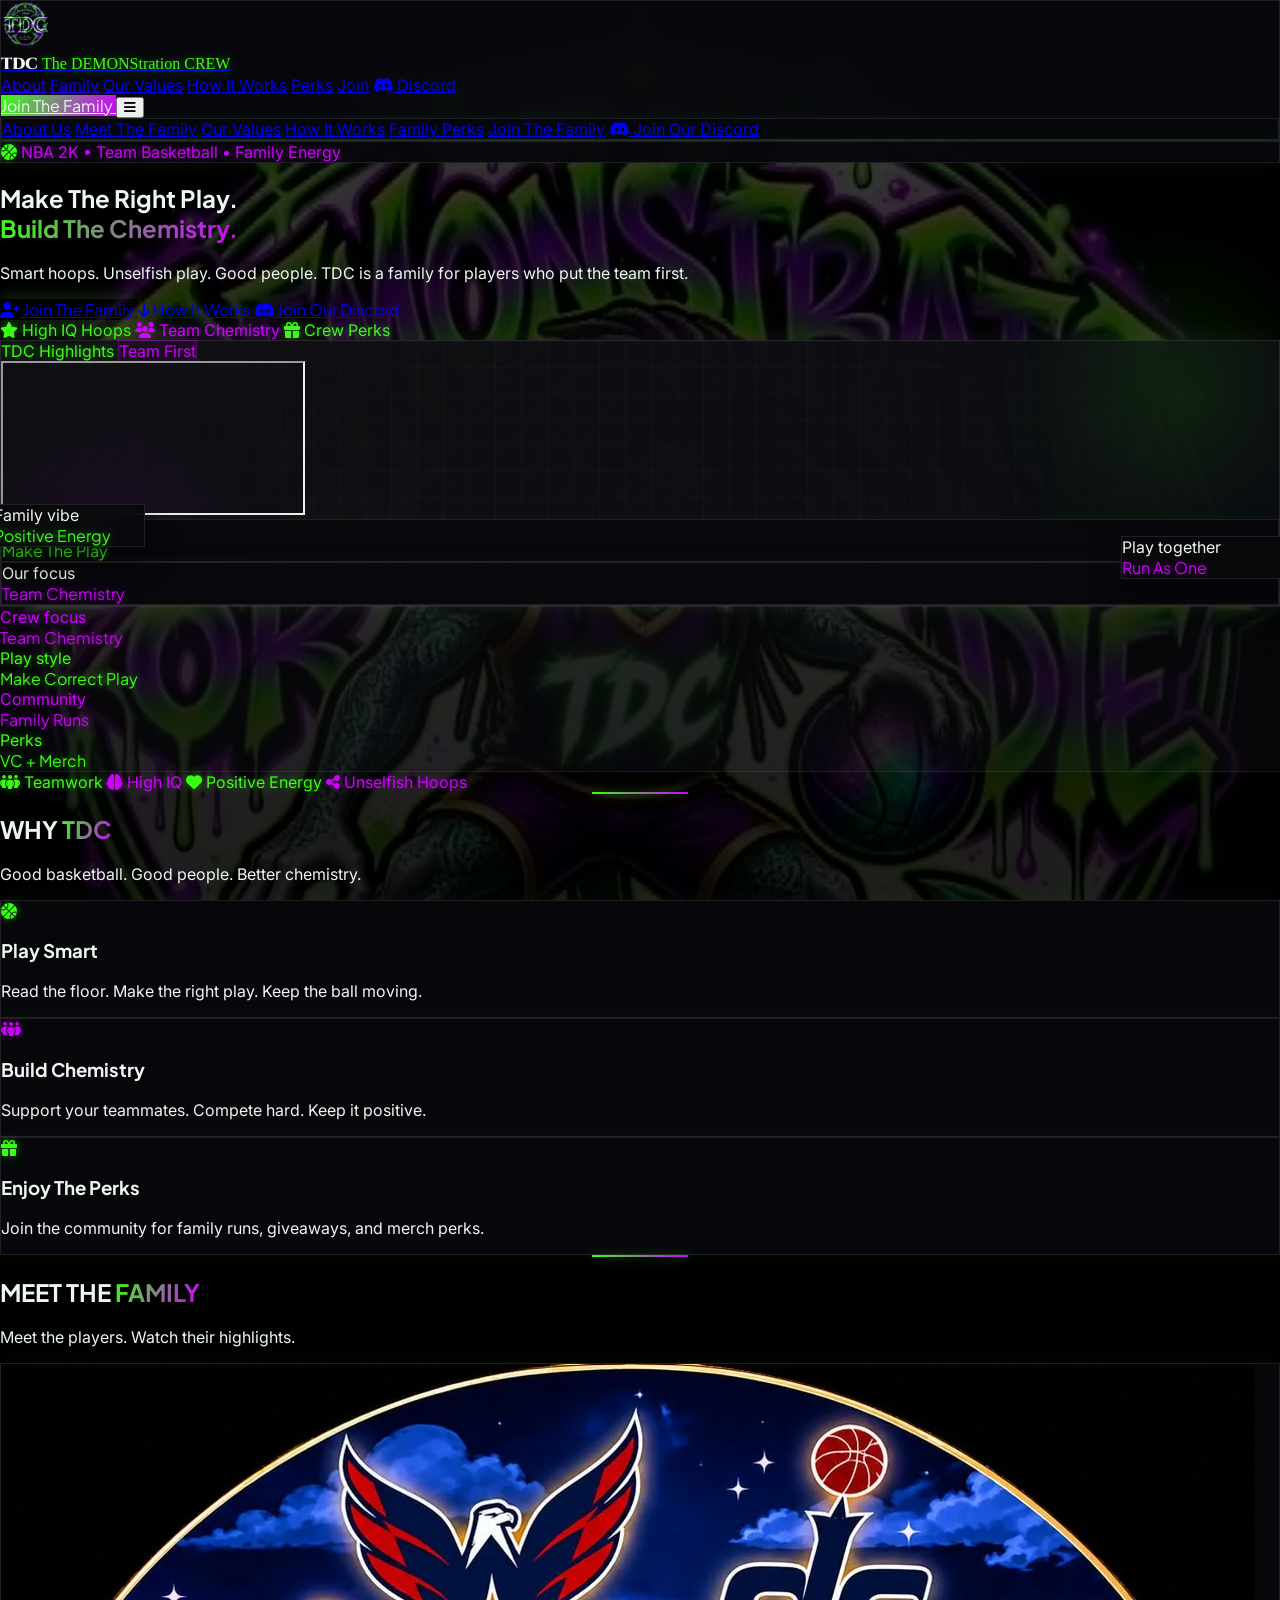
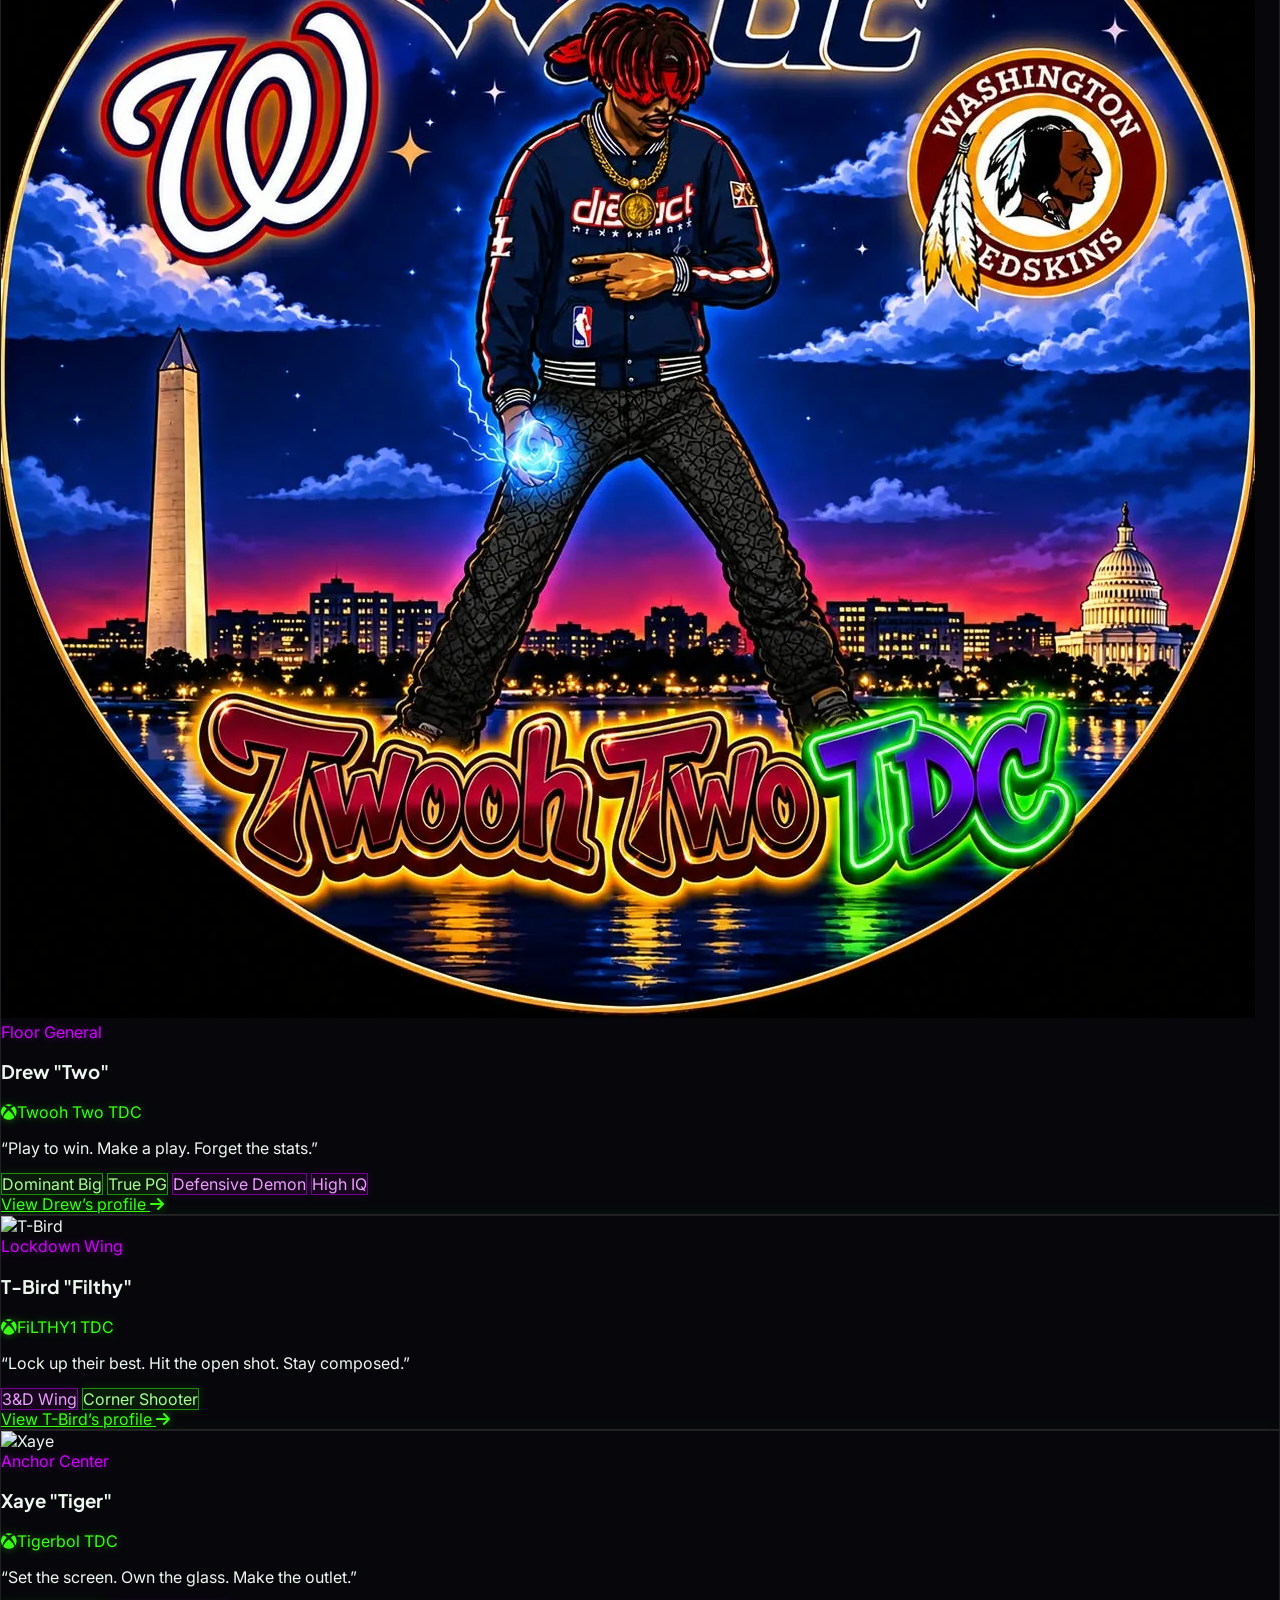
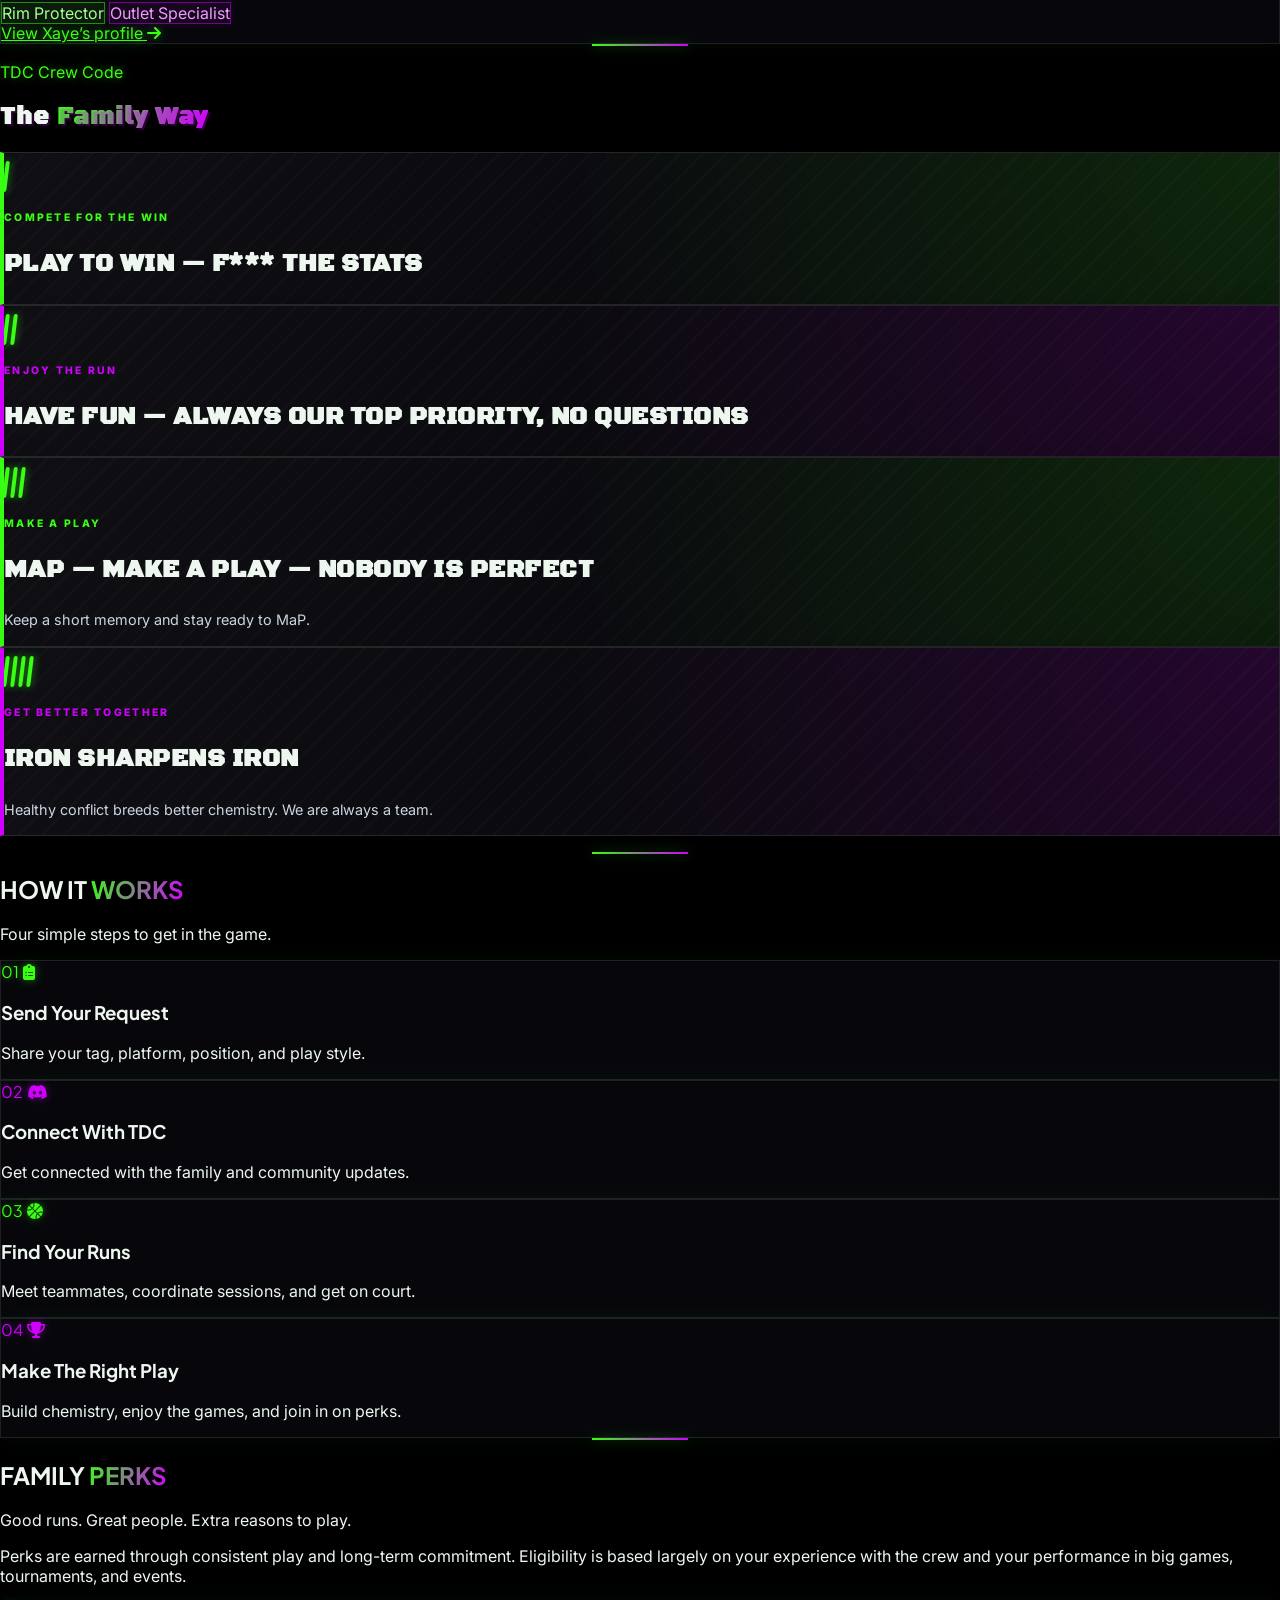
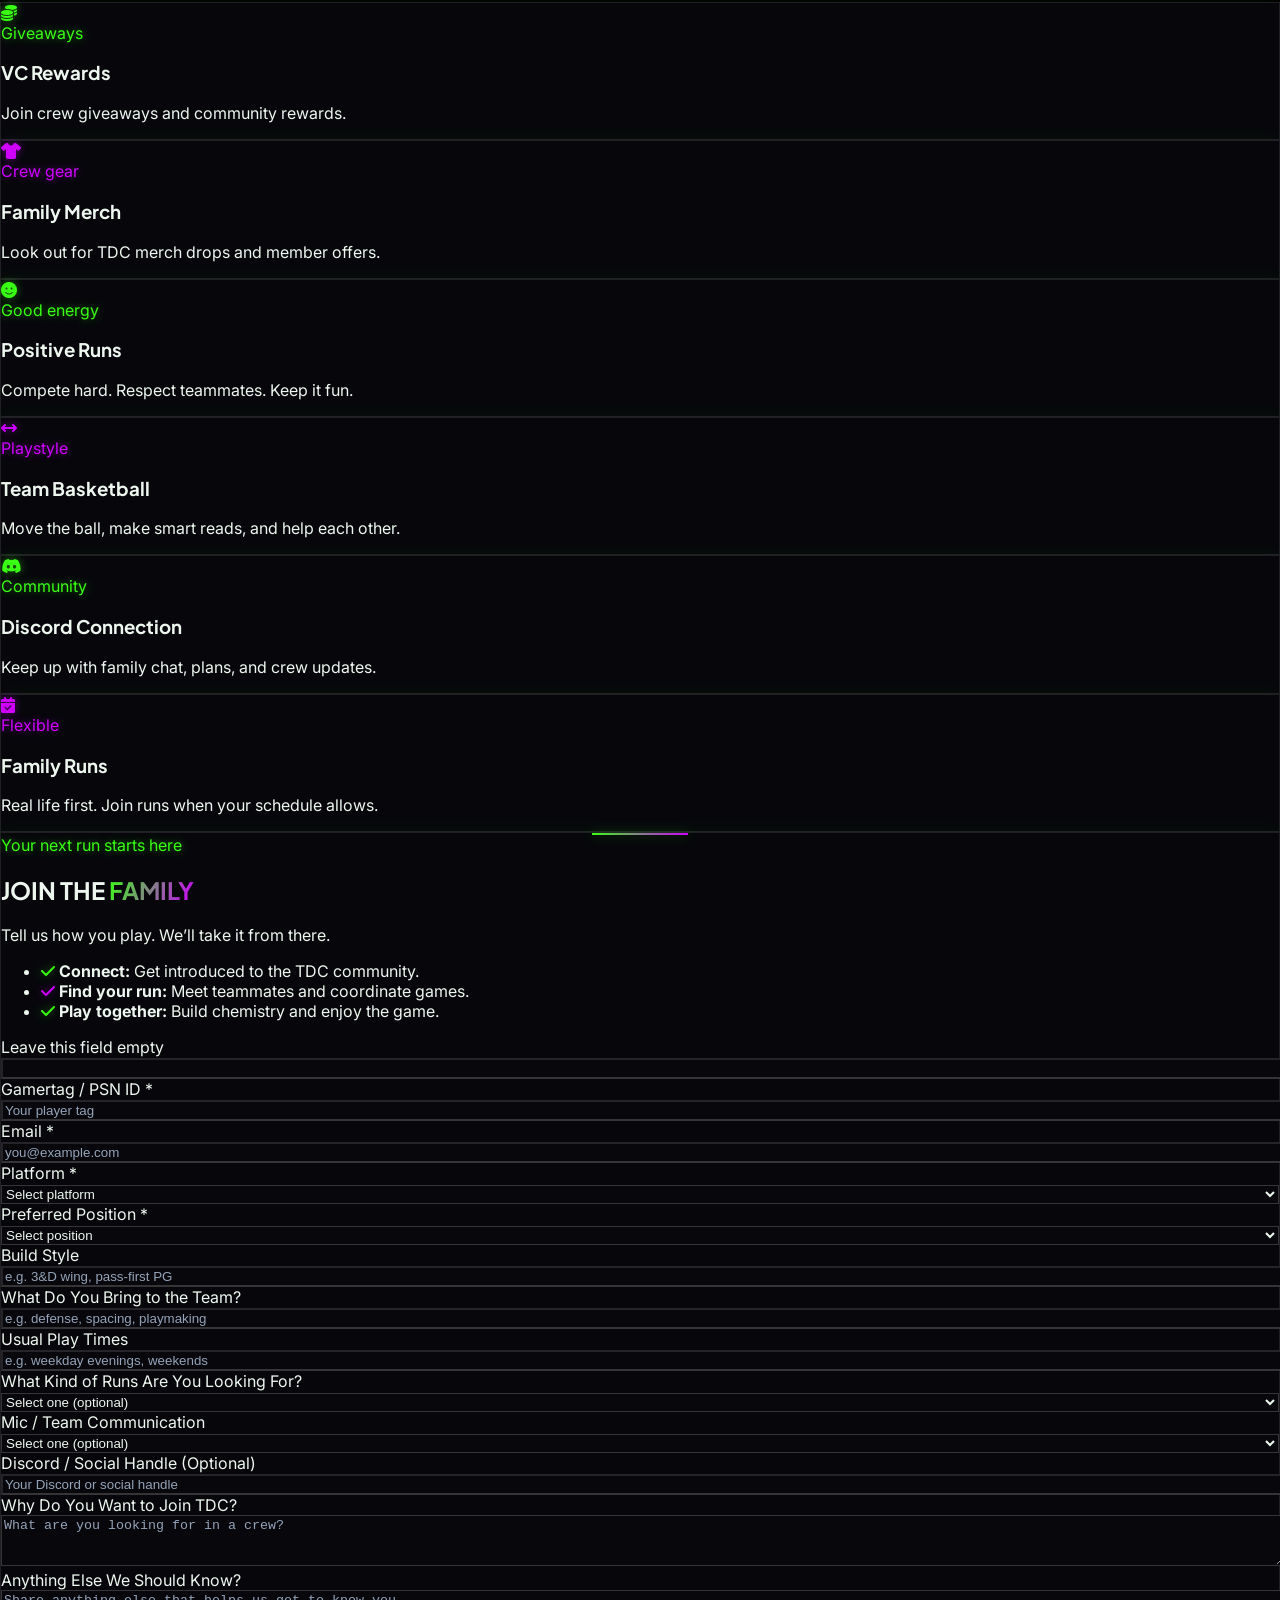
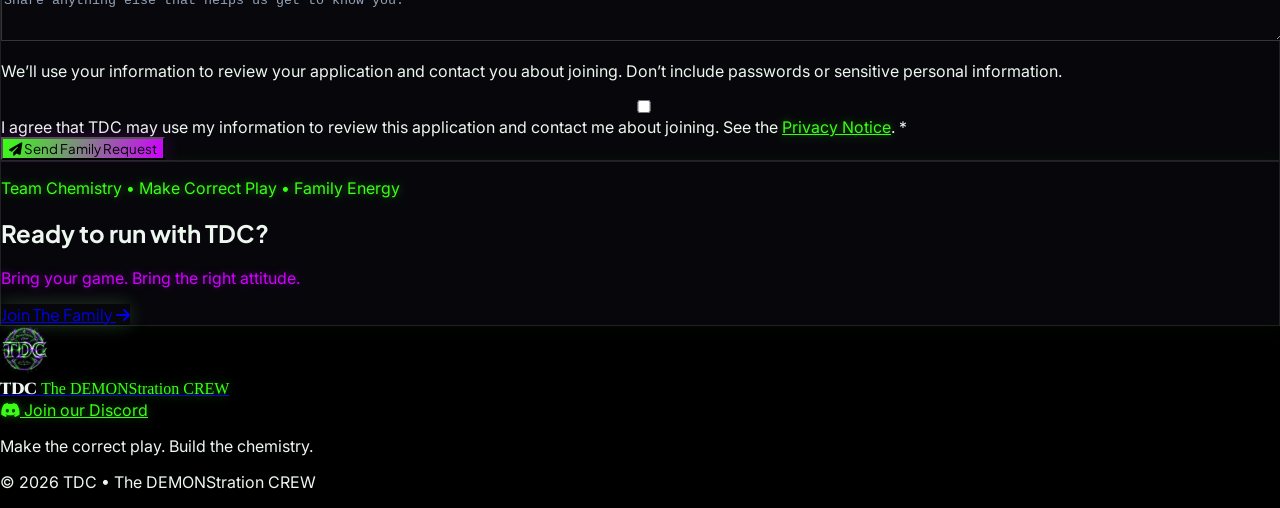
==== commit f71d4866: "Match brand typography to logo Co-authored-by: Copilot <223556219+Copilot@users.noreply.github.com>" ====
--- a/index.html
+++ b/index.html
@@ -487,8 +487,8 @@
             <a href="#intro" class="flex items-center gap-3" aria-label="TDC home">
                 <img src="./images/tdc-logo.png" alt="" class="w-12 h-12 object-contain" width="48" height="48">
                 <div>
-                    <span class="font-display font-extrabold text-xl tracking-wide text-white">TDC</span>
-                    <span class="text-xs font-semibold text-crew-green block -mt-1">The DEMONStration CREW</span>
+                    <span class="brand-title font-extrabold text-xl tracking-wide text-white">TDC</span>
+                    <span class="brand-subtitle text-xs text-crew-green block -mt-1">The DEMONStration CREW</span>
                 </div>
             </a>
 
@@ -1253,8 +1253,8 @@
             <a href="#intro" class="flex items-center gap-3" aria-label="Back to top">
                 <img src="./images/tdc-logo.png" alt="" class="w-12 h-12 object-contain" width="48" height="48">
                 <div>
-                    <span class="font-display font-bold text-lg text-white">TDC</span>
-                    <span class="block text-xs text-crew-green">The DEMONStration CREW</span>
+                    <span class="brand-title font-bold text-lg text-white">TDC</span>
+                    <span class="brand-subtitle block text-xs text-crew-green">The DEMONStration CREW</span>
                 </div>
             </a>
 
--- a/site-background.css
+++ b/site-background.css
@@ -1,3 +1,5 @@
+@import url("https://fonts.googleapis.com/css2?family=Cinzel:wght@700;900&family=Permanent+Marker&display=swap");
+
 html {
     min-height: 100%;
     background: #000;
@@ -20,6 +22,16 @@
     pointer-events: none;
 }
 
+.brand-title {
+    font-family: "Cinzel", Georgia, serif;
+    font-weight: 900;
+}
+
+.brand-subtitle {
+    font-family: "Permanent Marker", cursive;
+    font-weight: 400;
+}
+
 body > main > section,
 body > footer {
     background-color: rgba(0, 0, 0, 0.62) !important;
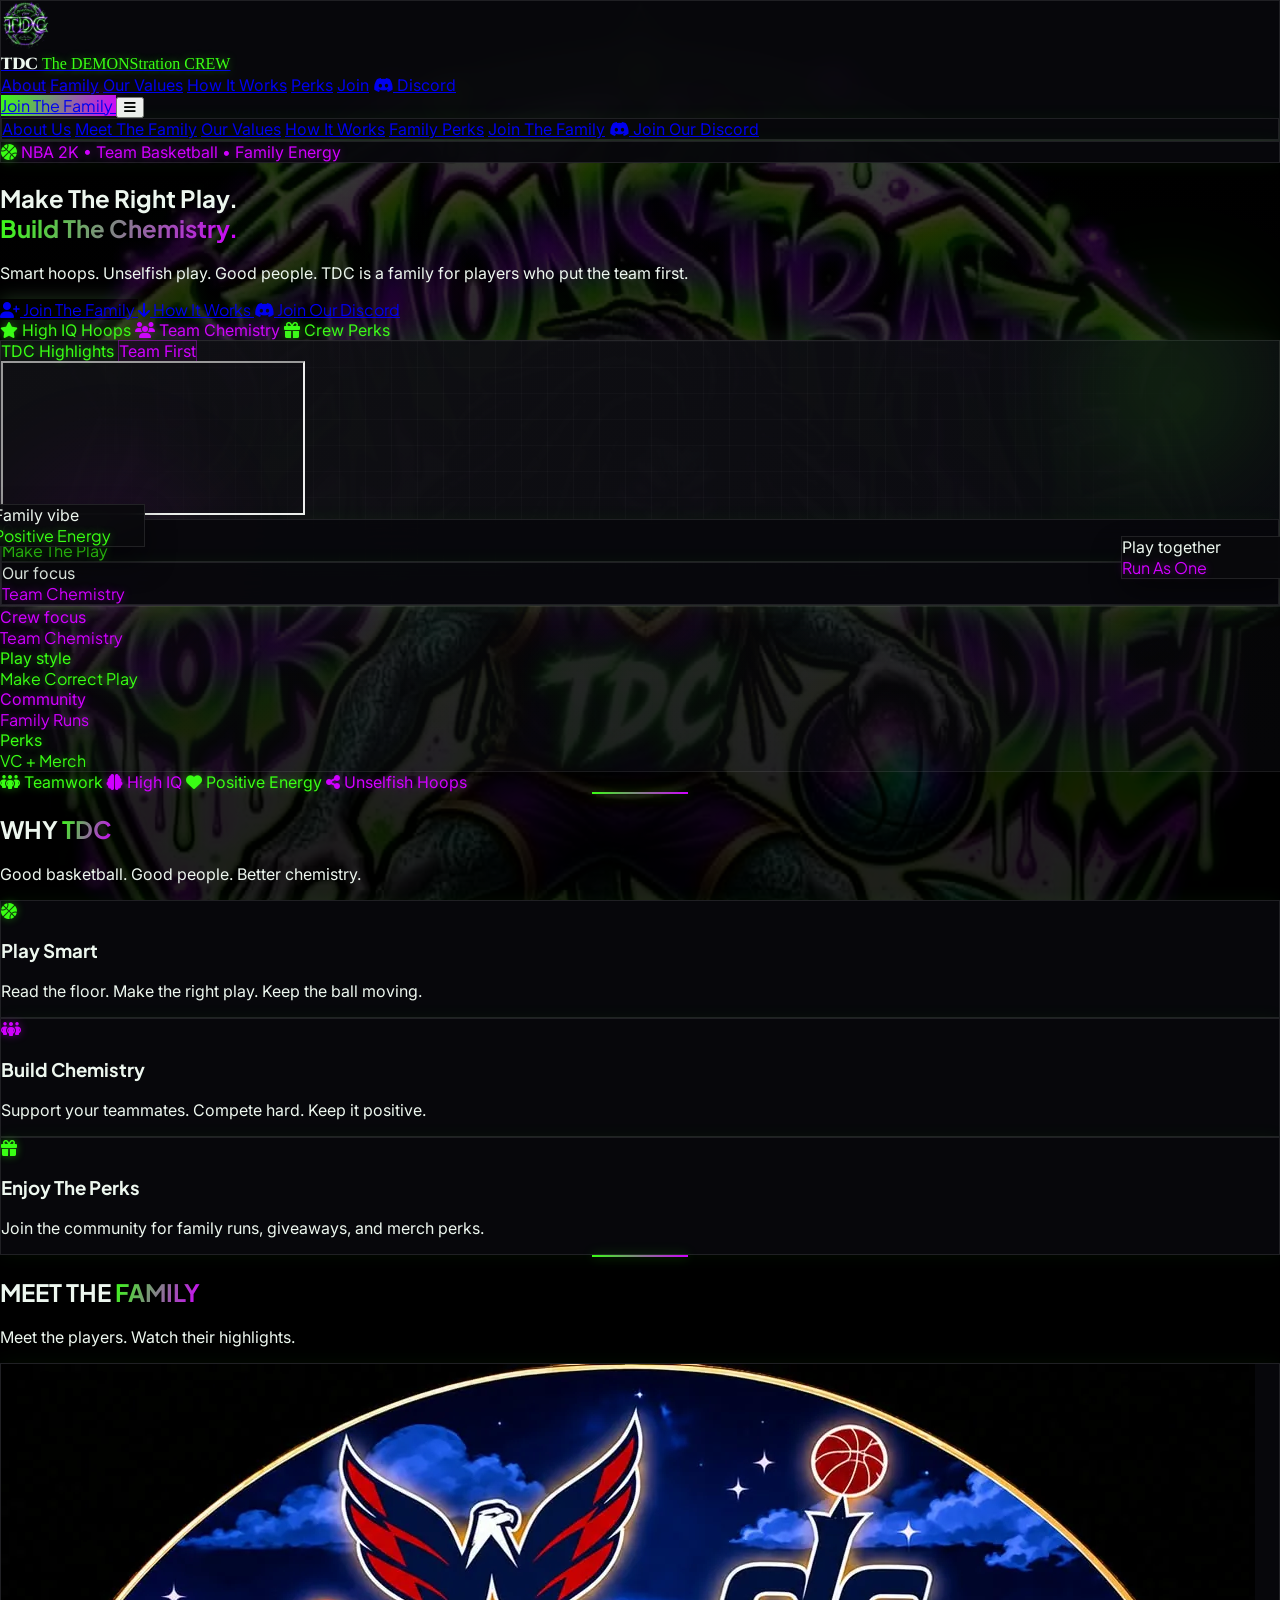
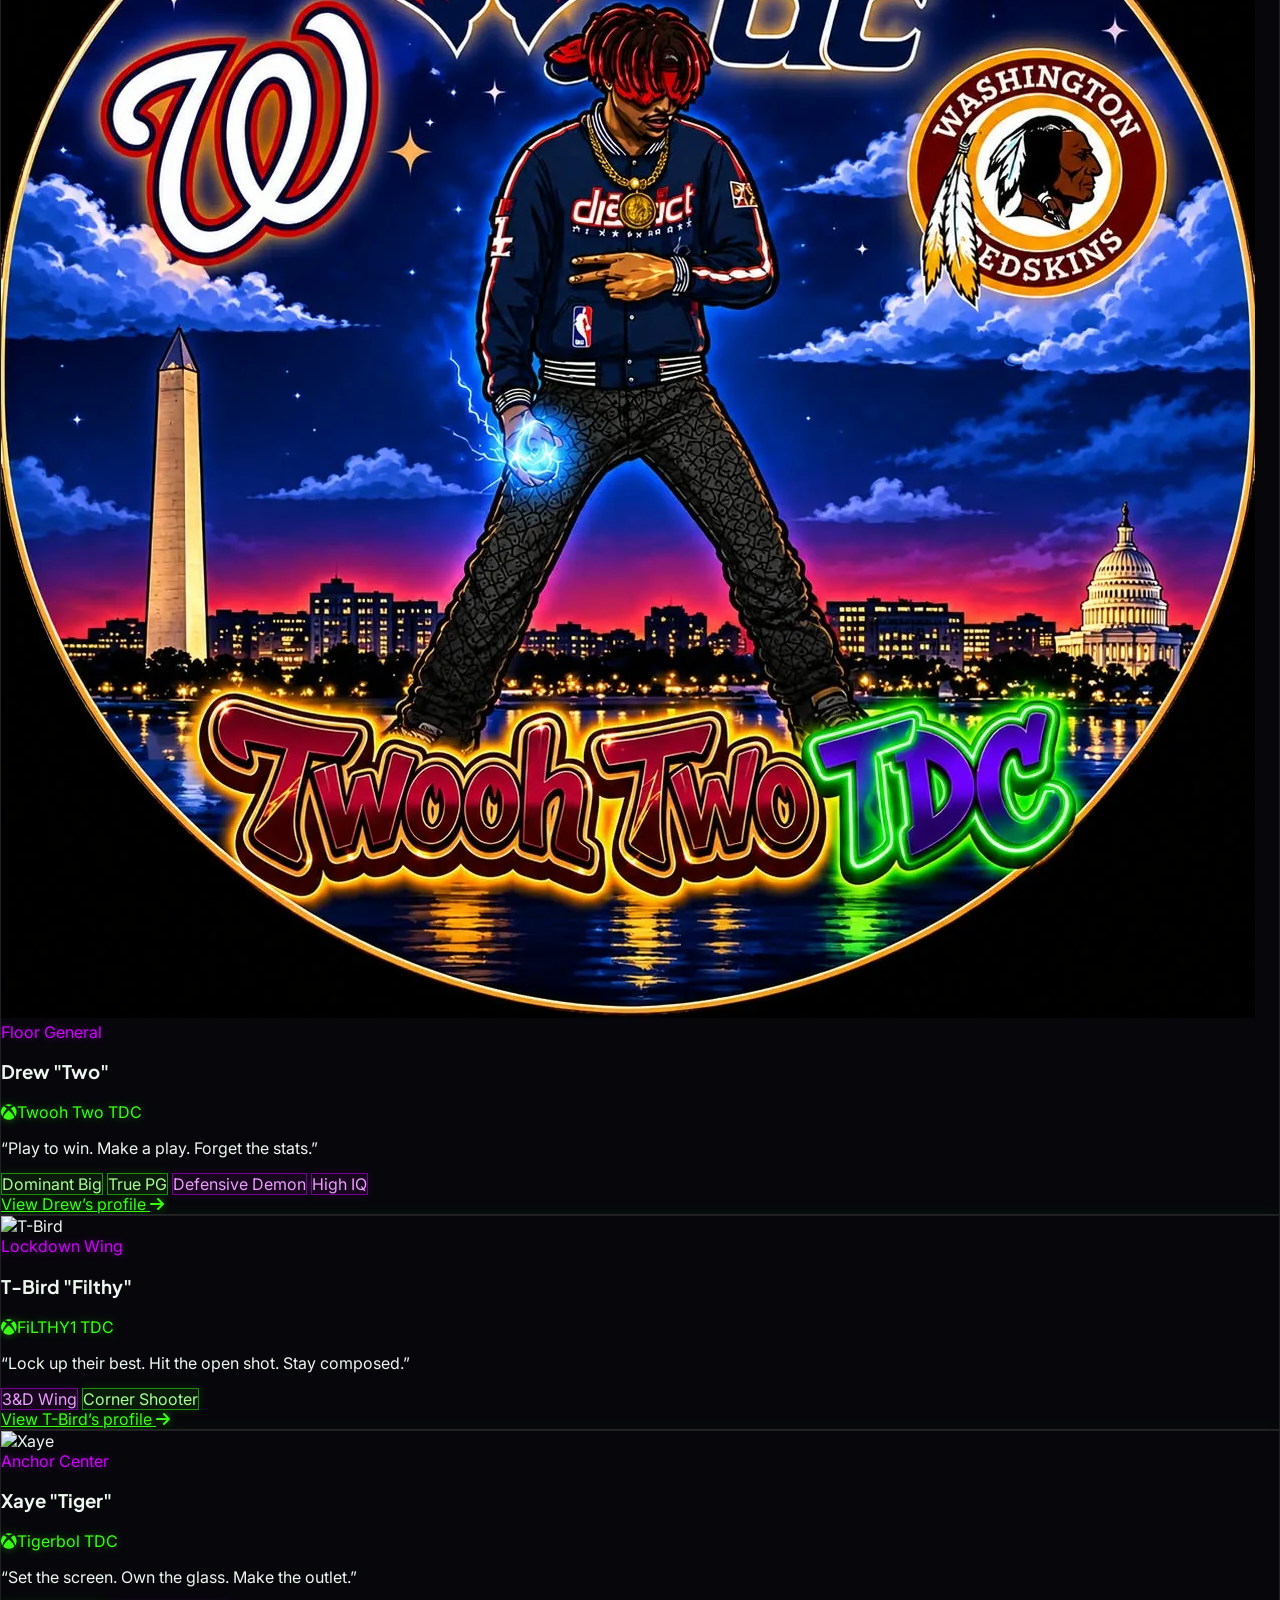
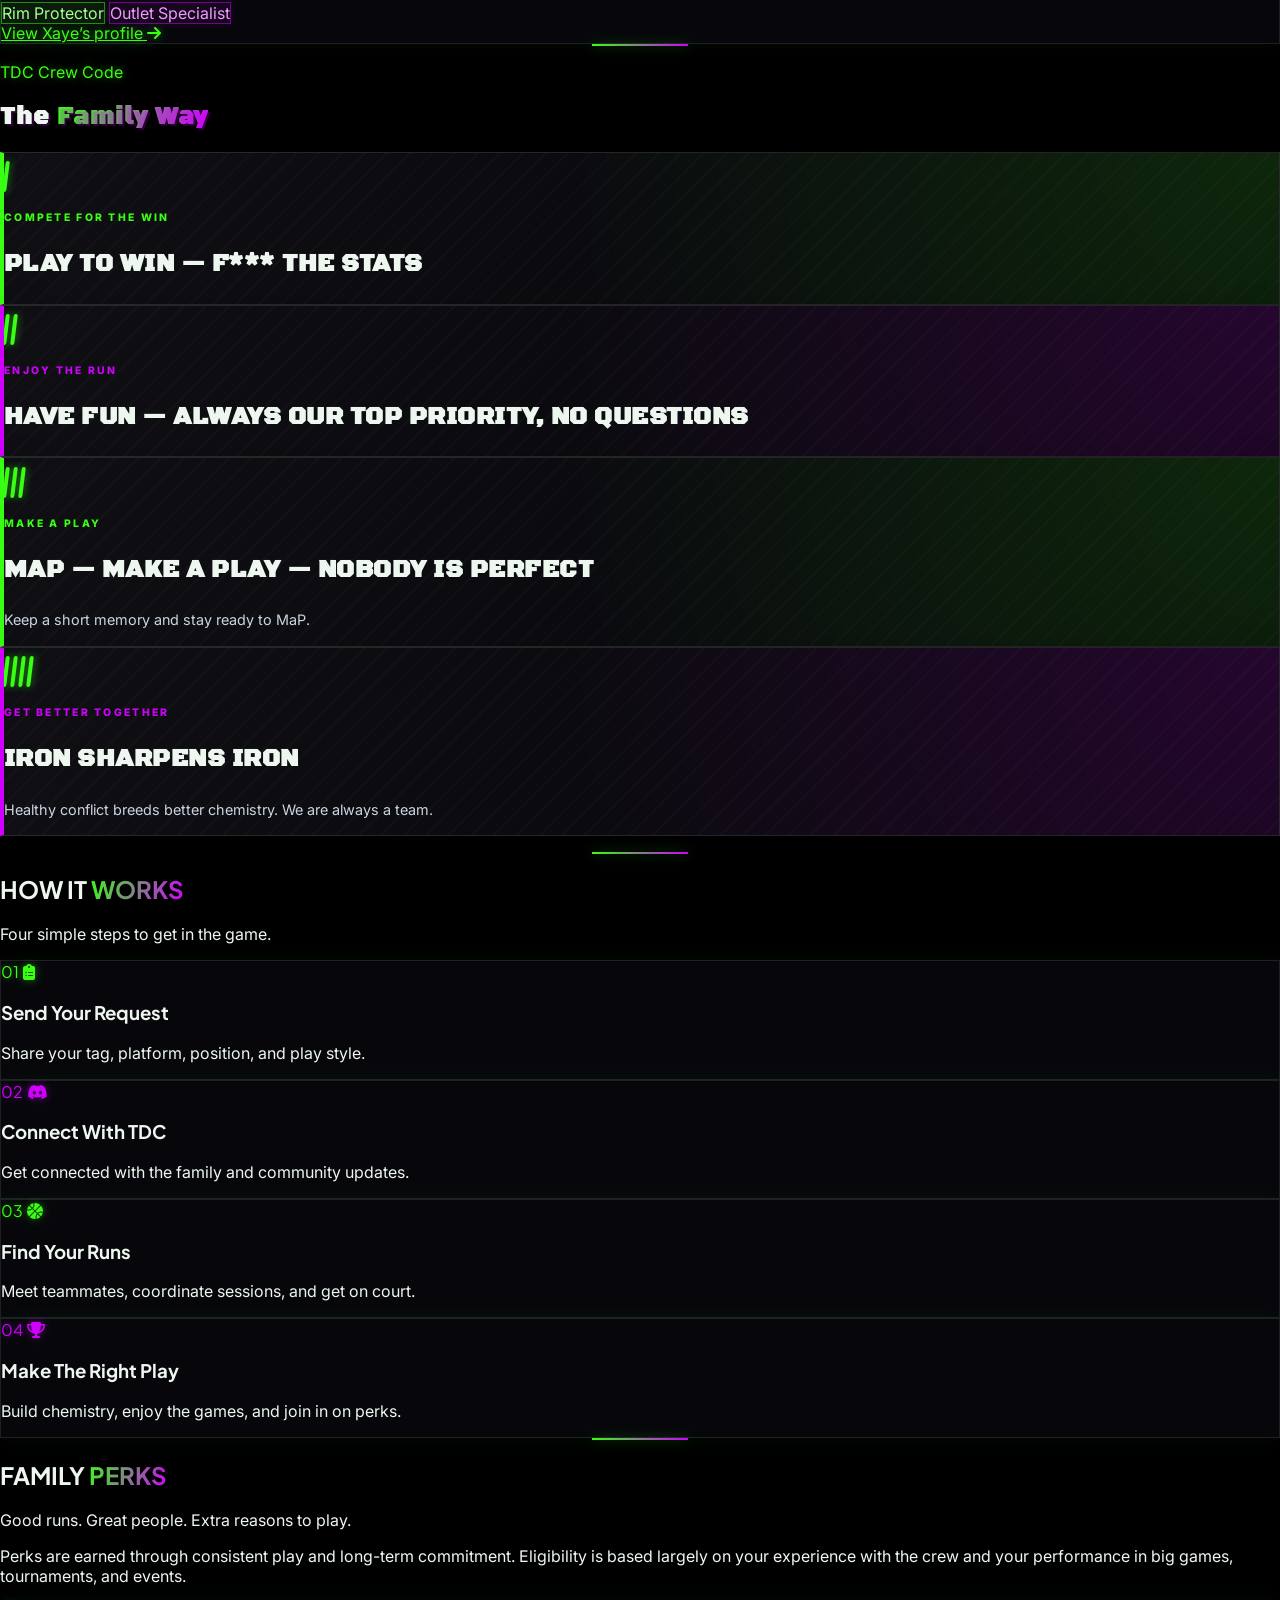
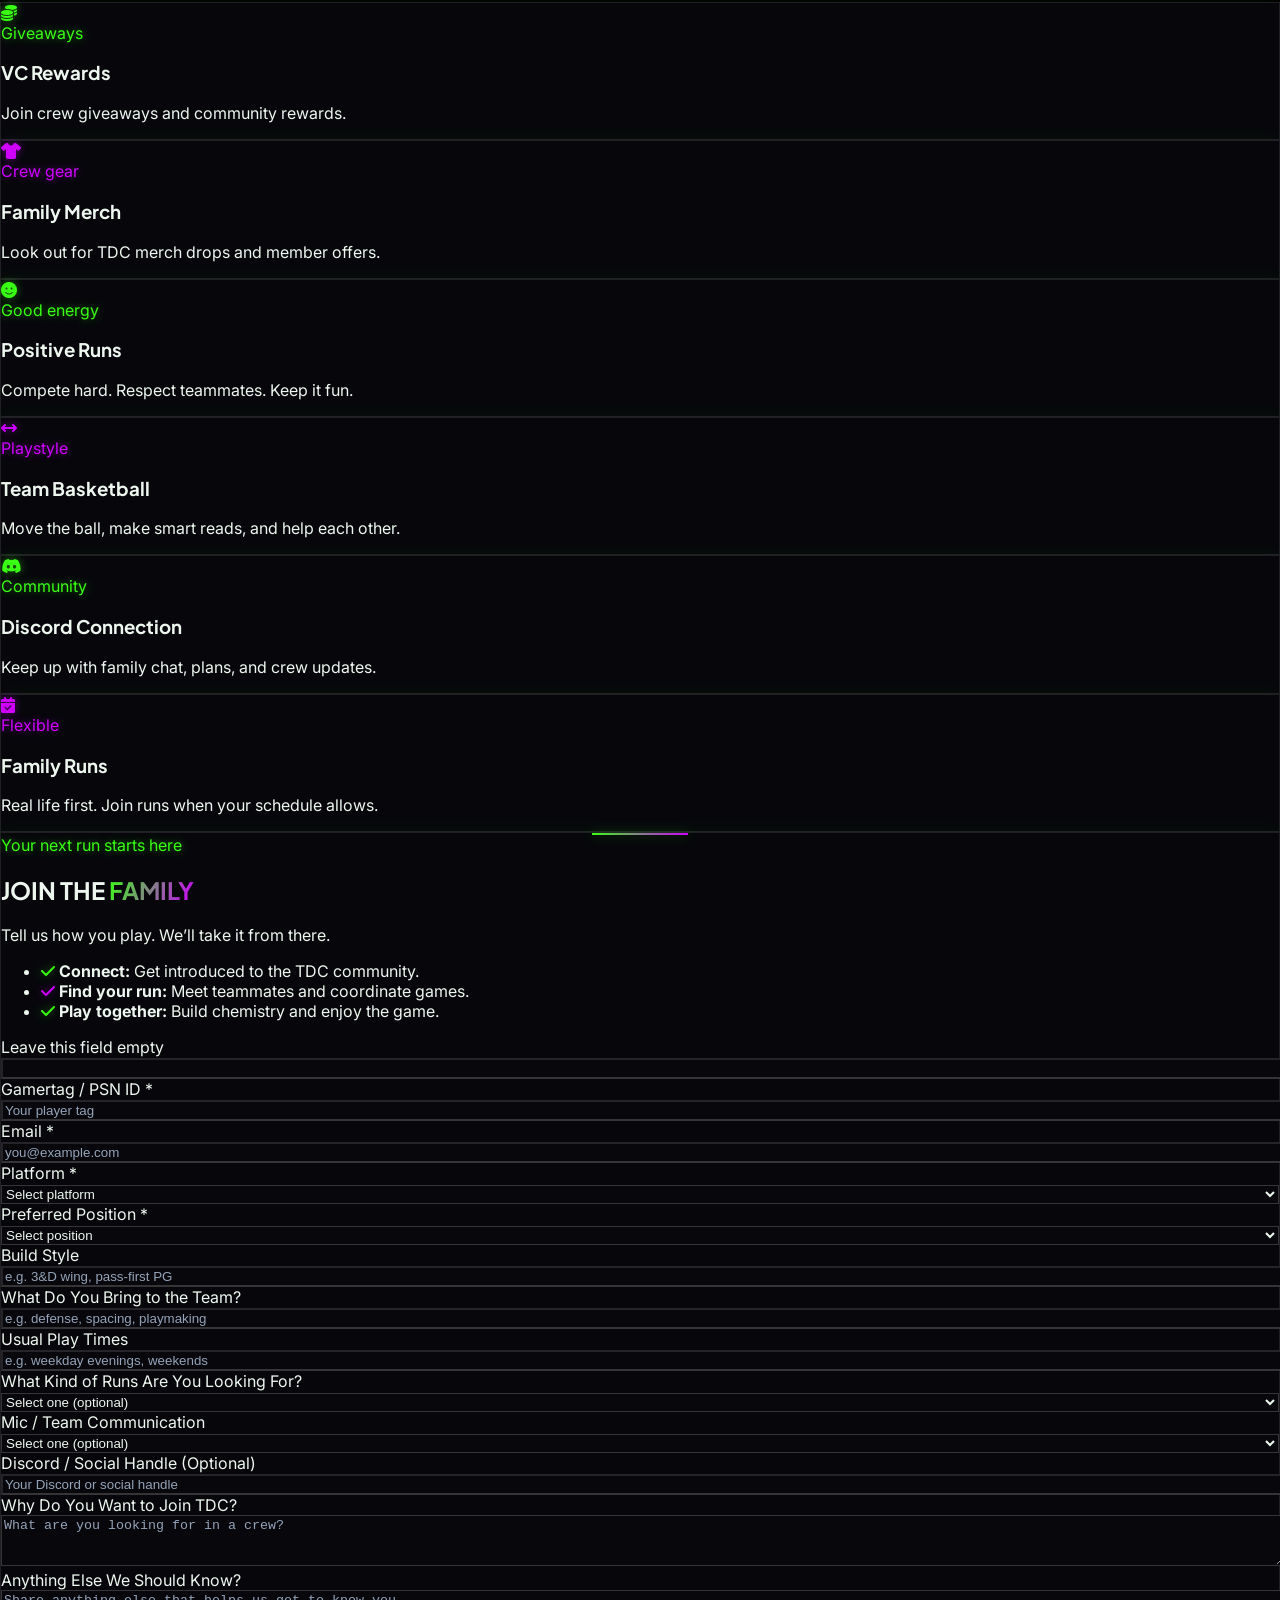
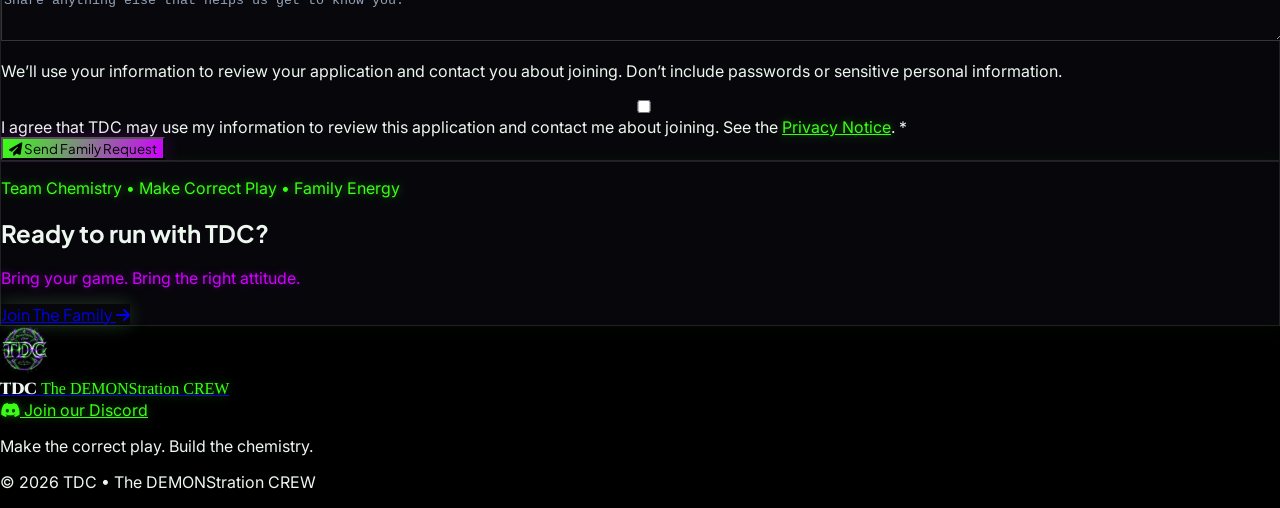
==== commit 4d268244: "Add Tiger highlight and update header button Co-authored-by: Copilot <223556219+Copilot@users.norepl" ====
--- a/index.html
+++ b/index.html
@@ -503,7 +503,7 @@
             </nav>
 
             <div class="flex items-center gap-3">
-                <a href="#recruitment" class="hidden sm:inline-flex items-center justify-center px-4 py-2.5 rounded-xl font-display font-bold text-sm text-white bg-gradient-to-r from-crew-green to-crew-purple hover:opacity-95">
+                <a href="#recruitment" class="hidden sm:inline-flex items-center justify-center px-4 py-2.5 rounded-xl font-display font-bold text-sm text-black bg-gradient-to-r from-crew-green to-crew-purple hover:opacity-95">
                     Join The Family
                 </a>
                 <button id="mobile-menu-btn" class="lg:hidden text-slate-300 hover:text-white p-2" aria-label="Open navigation menu" aria-expanded="false" aria-controls="mobile-menu">
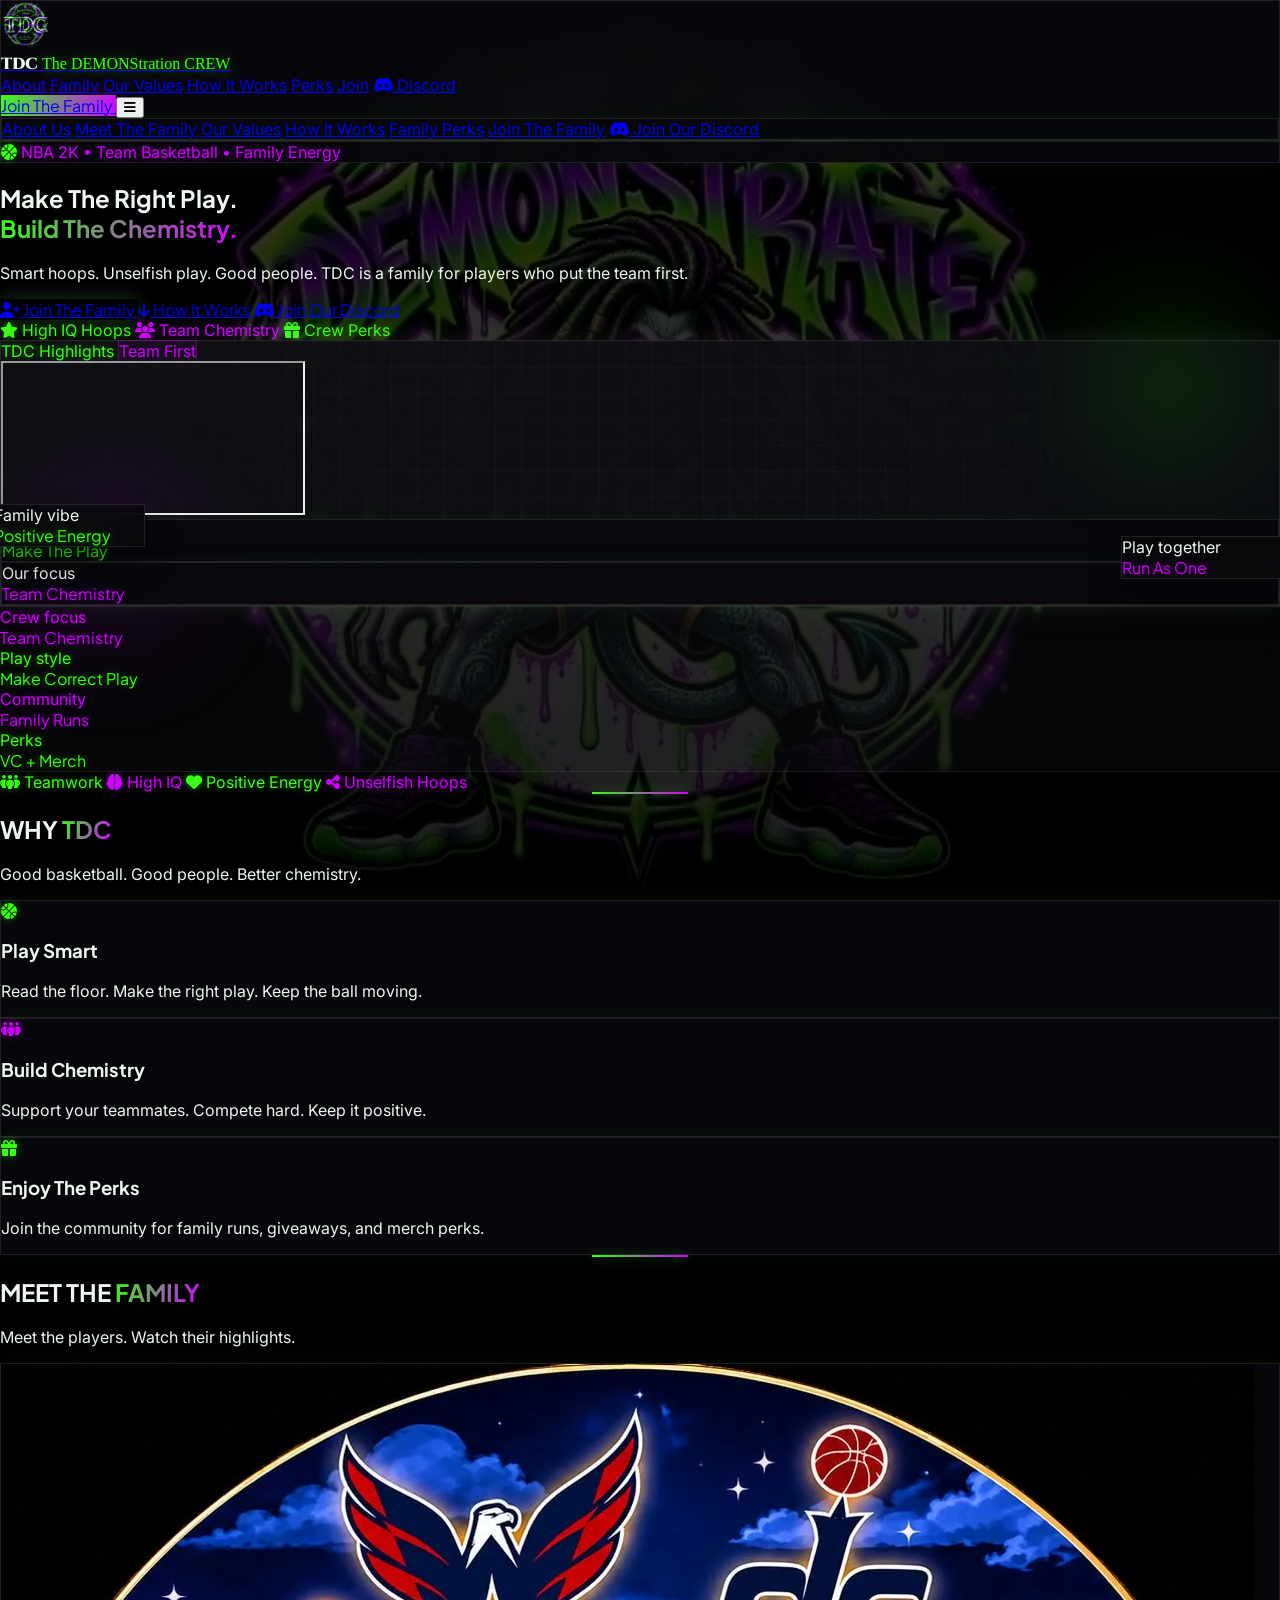
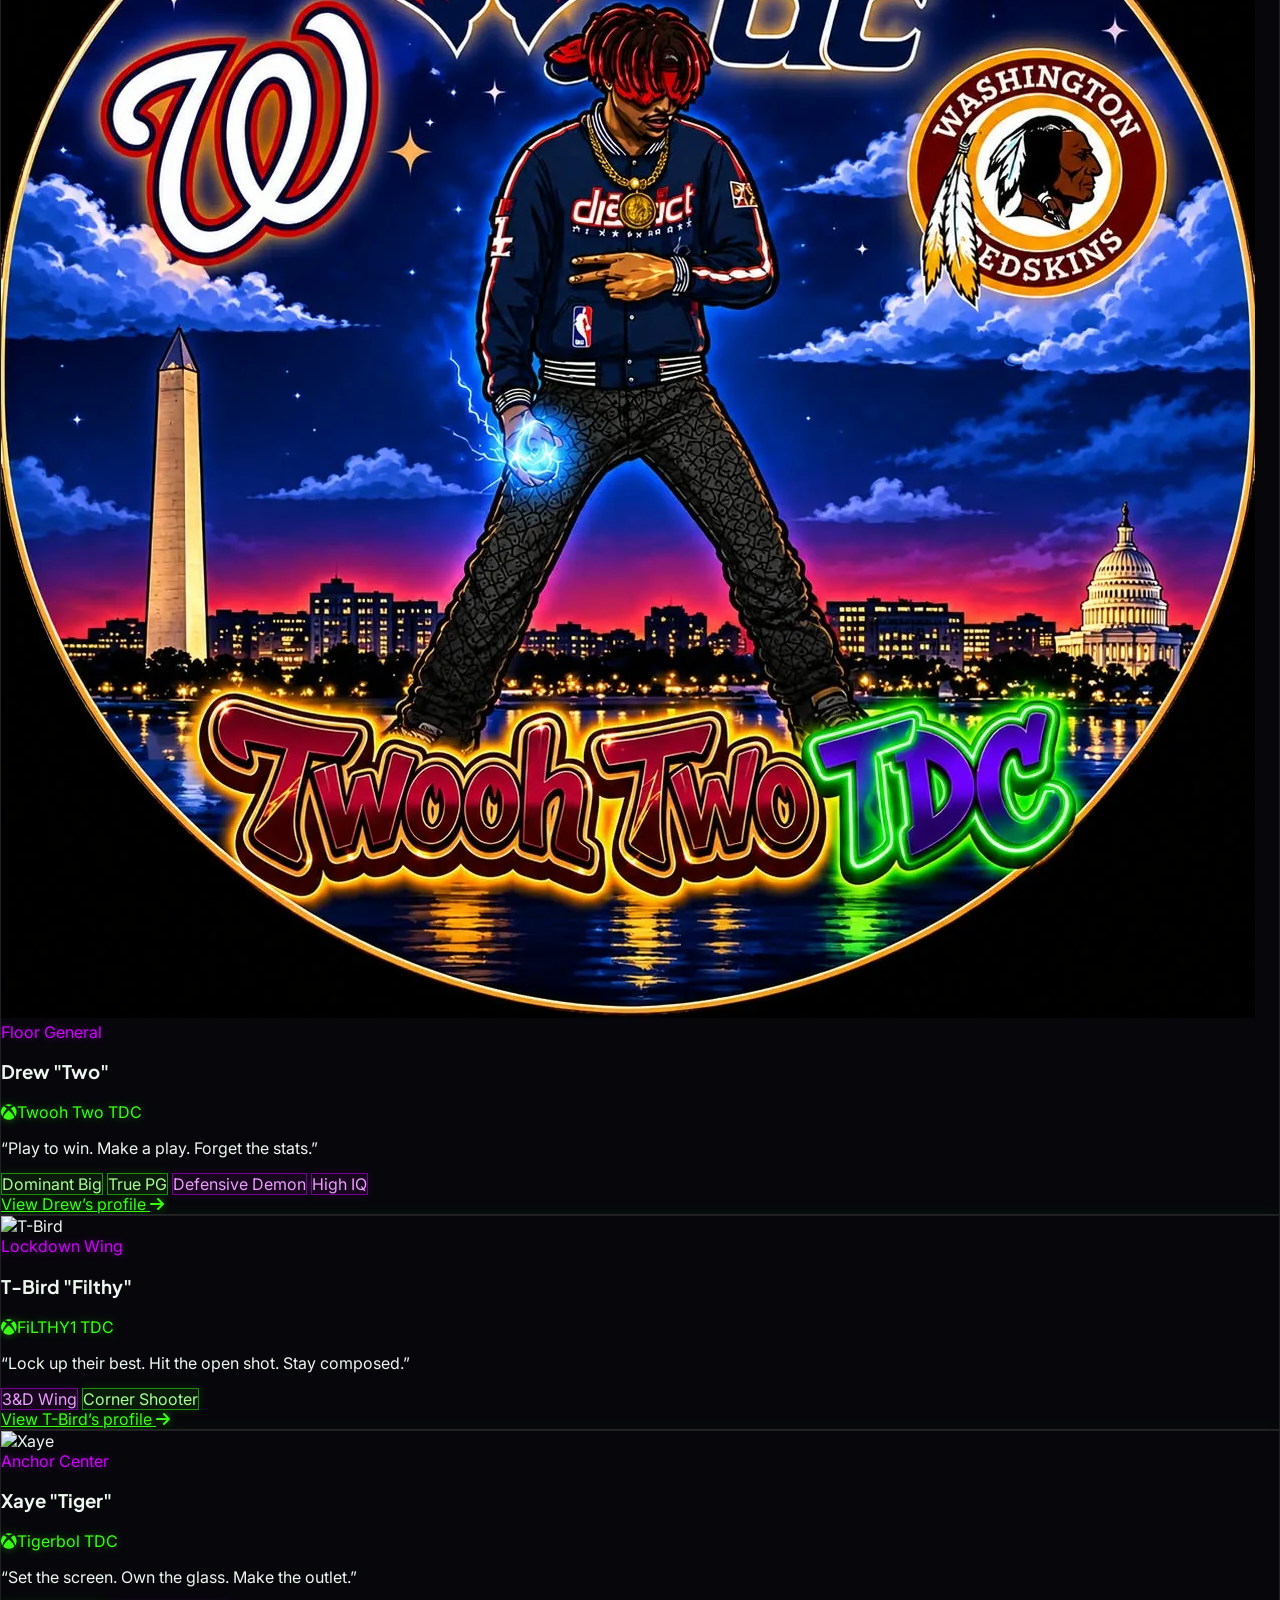
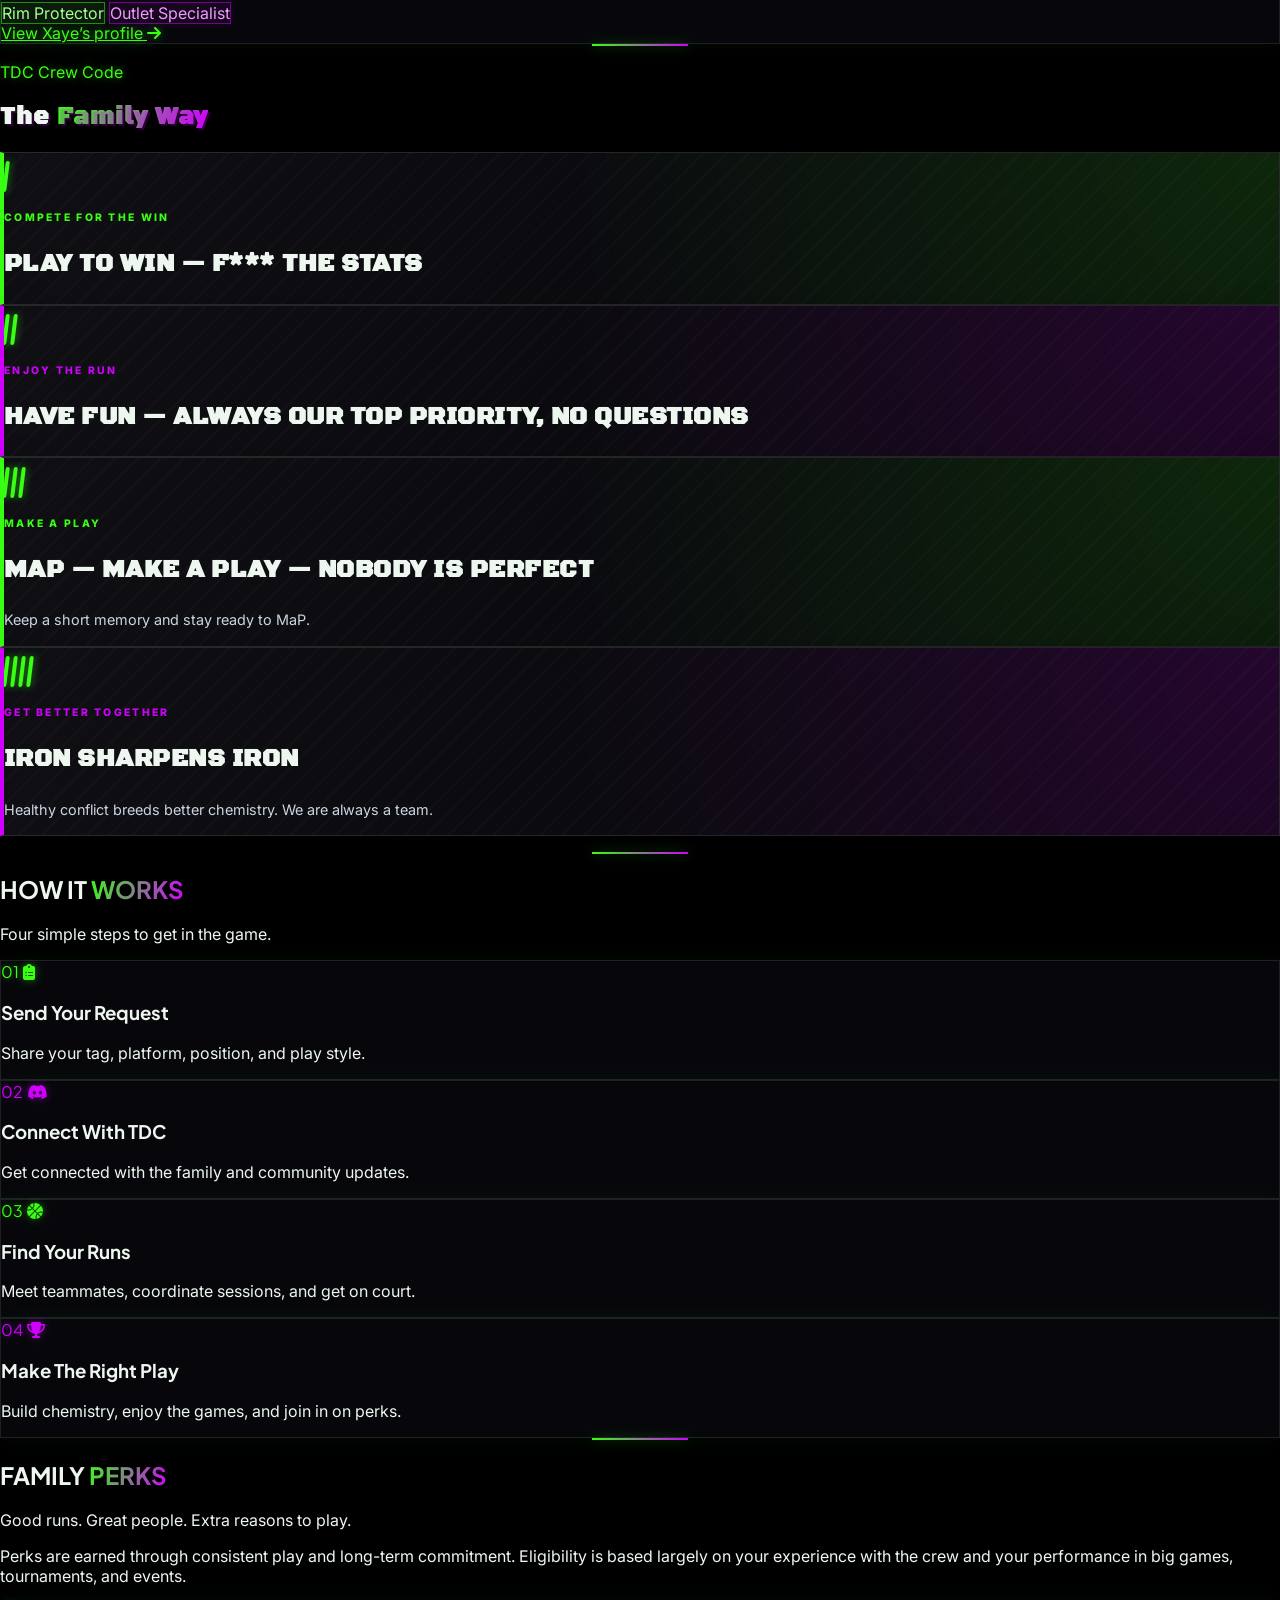
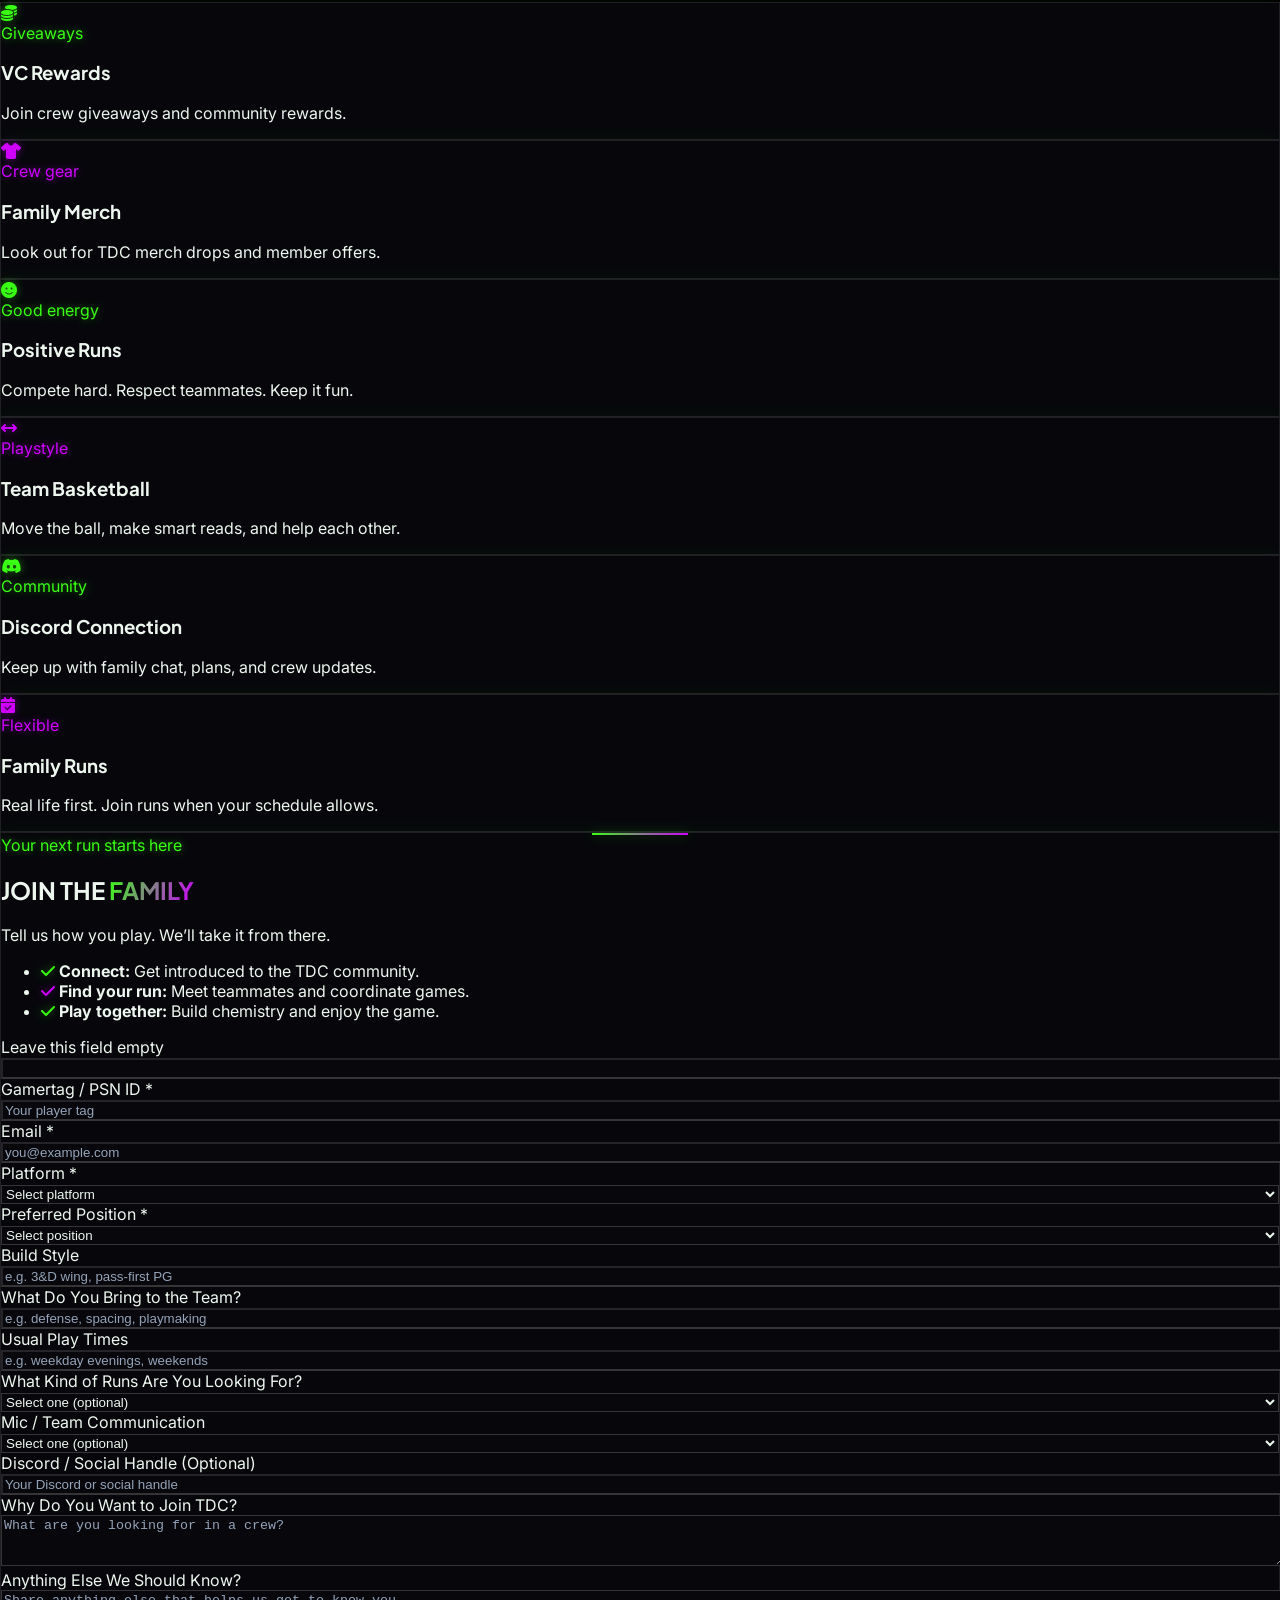
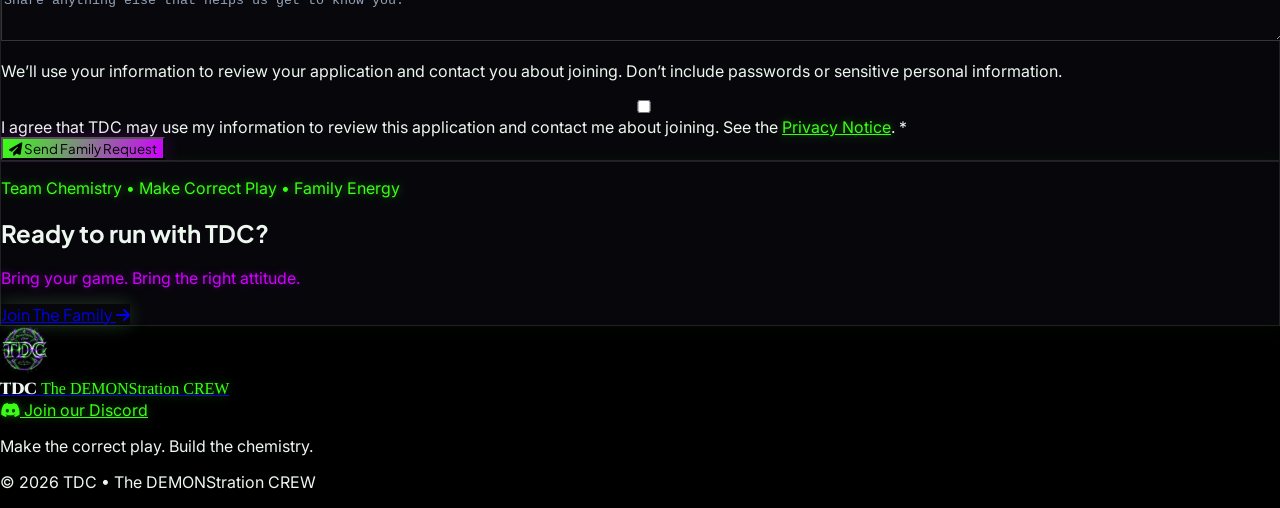
==== commit d6f50344: "Use Demonstrate or Die logo for link previews Co-authored-by: Copilot <223556219+Copilot@users.norep" ====
--- a/index.html
+++ b/index.html
@@ -12,14 +12,14 @@
     <meta property="og:url" content="https://202online.github.io/nba2k-crew/">
     <meta property="og:title" content="TDC // The DEMONStration CREW">
     <meta property="og:description" content="A high-IQ basketball family built on chemistry, team play, and a positive gaming community.">
-    <meta property="og:image" content="https://202online.github.io/nba2k-crew/TwoTDCprofile.jpg">
-    <meta property="og:image:width" content="1254">
-    <meta property="og:image:height" content="1254">
-    <meta property="og:image:alt" content="TDC basketball crew profile artwork">
+    <meta property="og:image" content="https://202online.github.io/nba2k-crew/images/link-preview.jpg">
+    <meta property="og:image:width" content="1200">
+    <meta property="og:image:height" content="1200">
+    <meta property="og:image:alt" content="Demonstrate or Die TDC crew logo">
     <meta name="twitter:card" content="summary_large_image">
     <meta name="twitter:title" content="TDC // The DEMONStration CREW">
     <meta name="twitter:description" content="A high-IQ basketball family built on chemistry, team play, and a positive gaming community.">
-    <meta name="twitter:image" content="https://202online.github.io/nba2k-crew/TwoTDCprofile.jpg">
+    <meta name="twitter:image" content="https://202online.github.io/nba2k-crew/images/link-preview.jpg">
 
     <script src="https://cdn.tailwindcss.com"></script>
     <link rel="stylesheet" href="https://cdnjs.cloudflare.com/ajax/libs/font-awesome/6.4.0/css/all.min.css">
--- a/site-background.css
+++ b/site-background.css
@@ -17,7 +17,7 @@
     inset: 0;
     background:
         linear-gradient(rgba(0, 0, 0, 0.58), rgba(0, 0, 0, 0.68)),
-        url("./images/crew-background.webp") center top / max(100vw, 65vh) auto no-repeat;
+        url("./images/crew-background.webp") center / contain no-repeat;
     content: "";
     pointer-events: none;
 }
